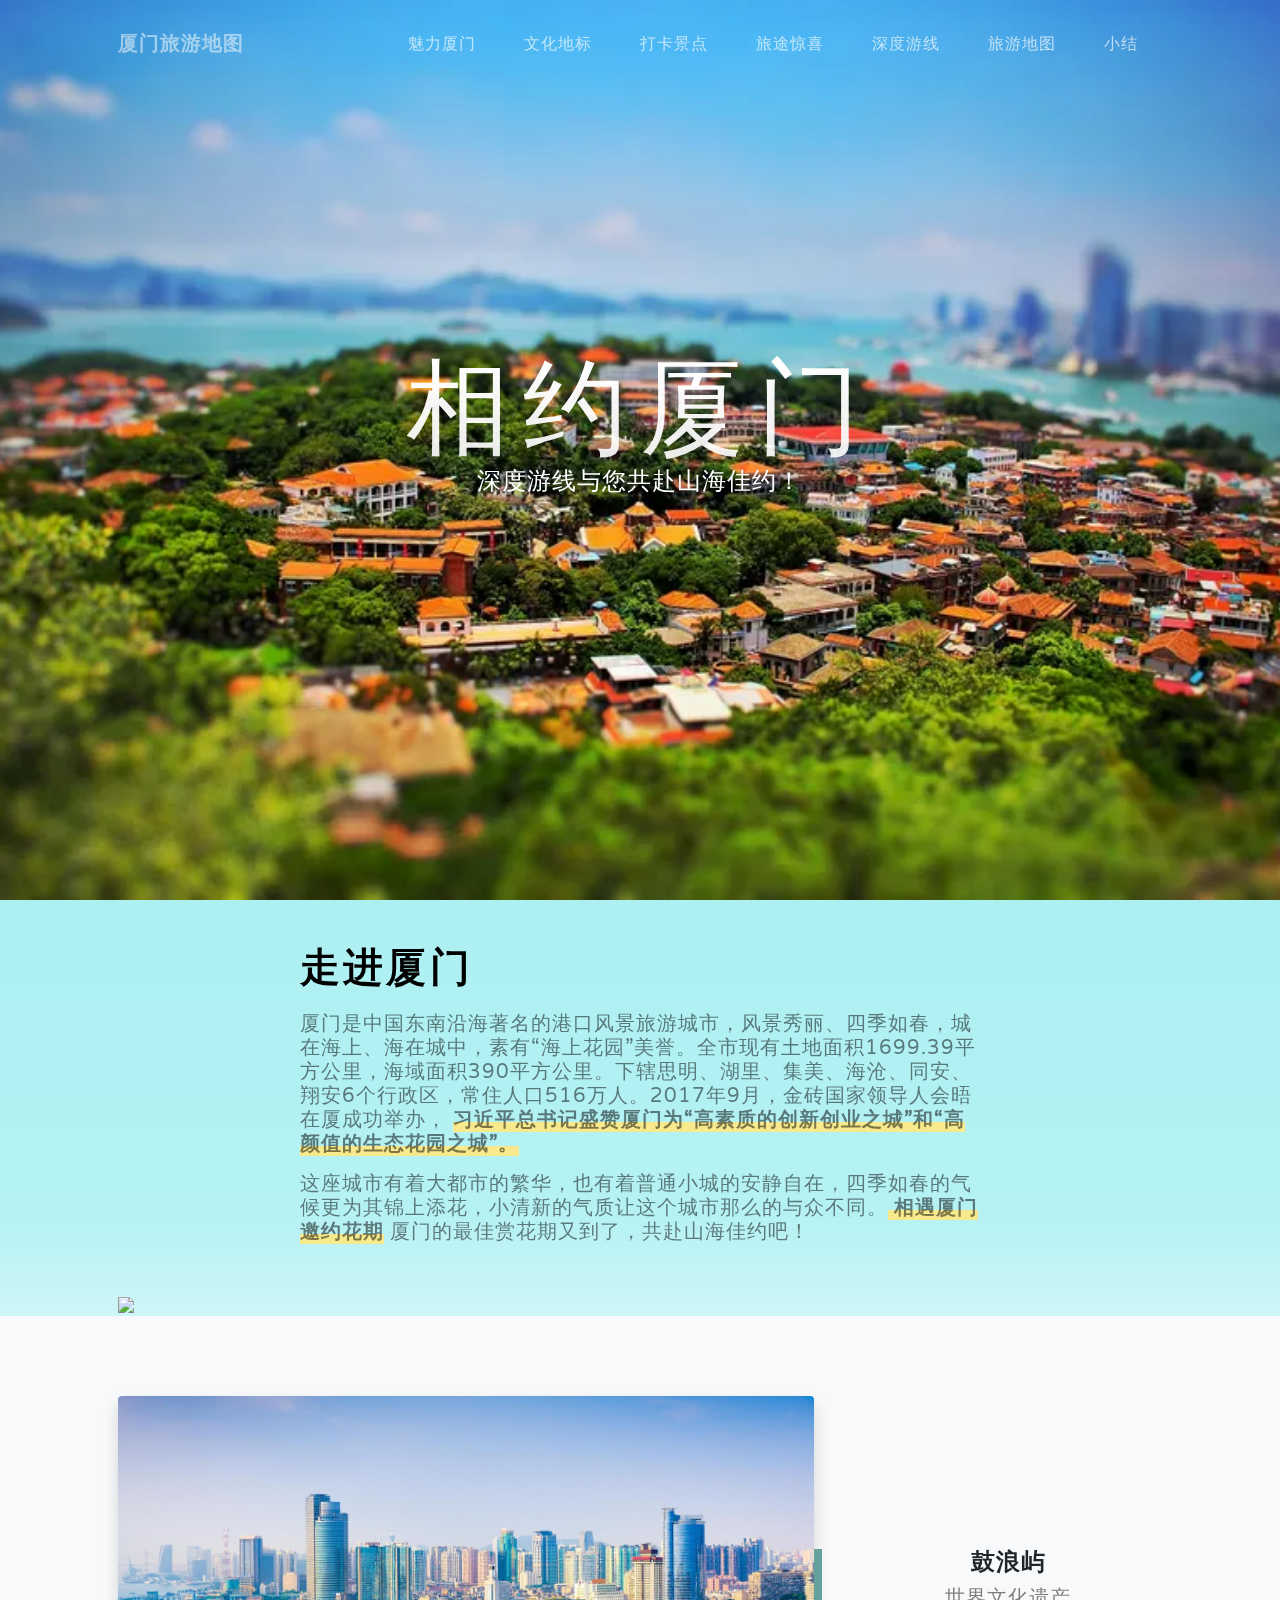
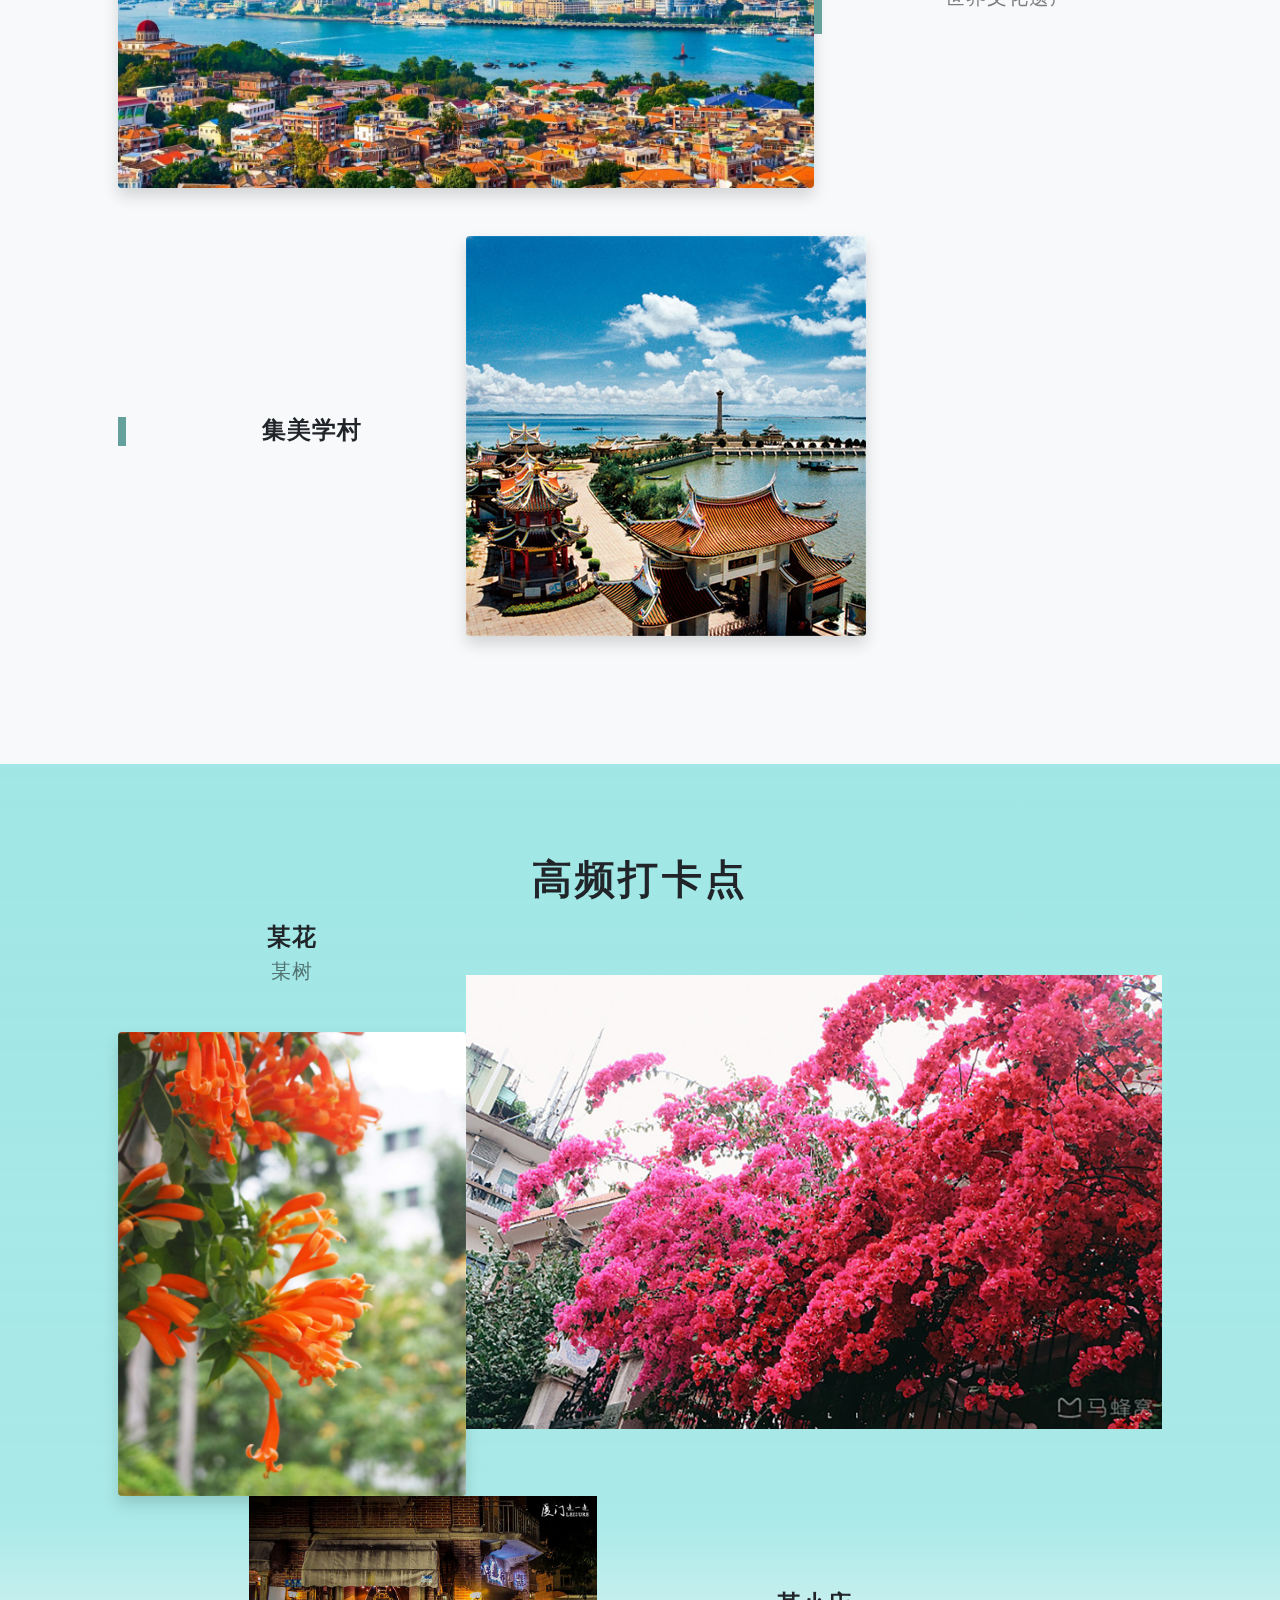
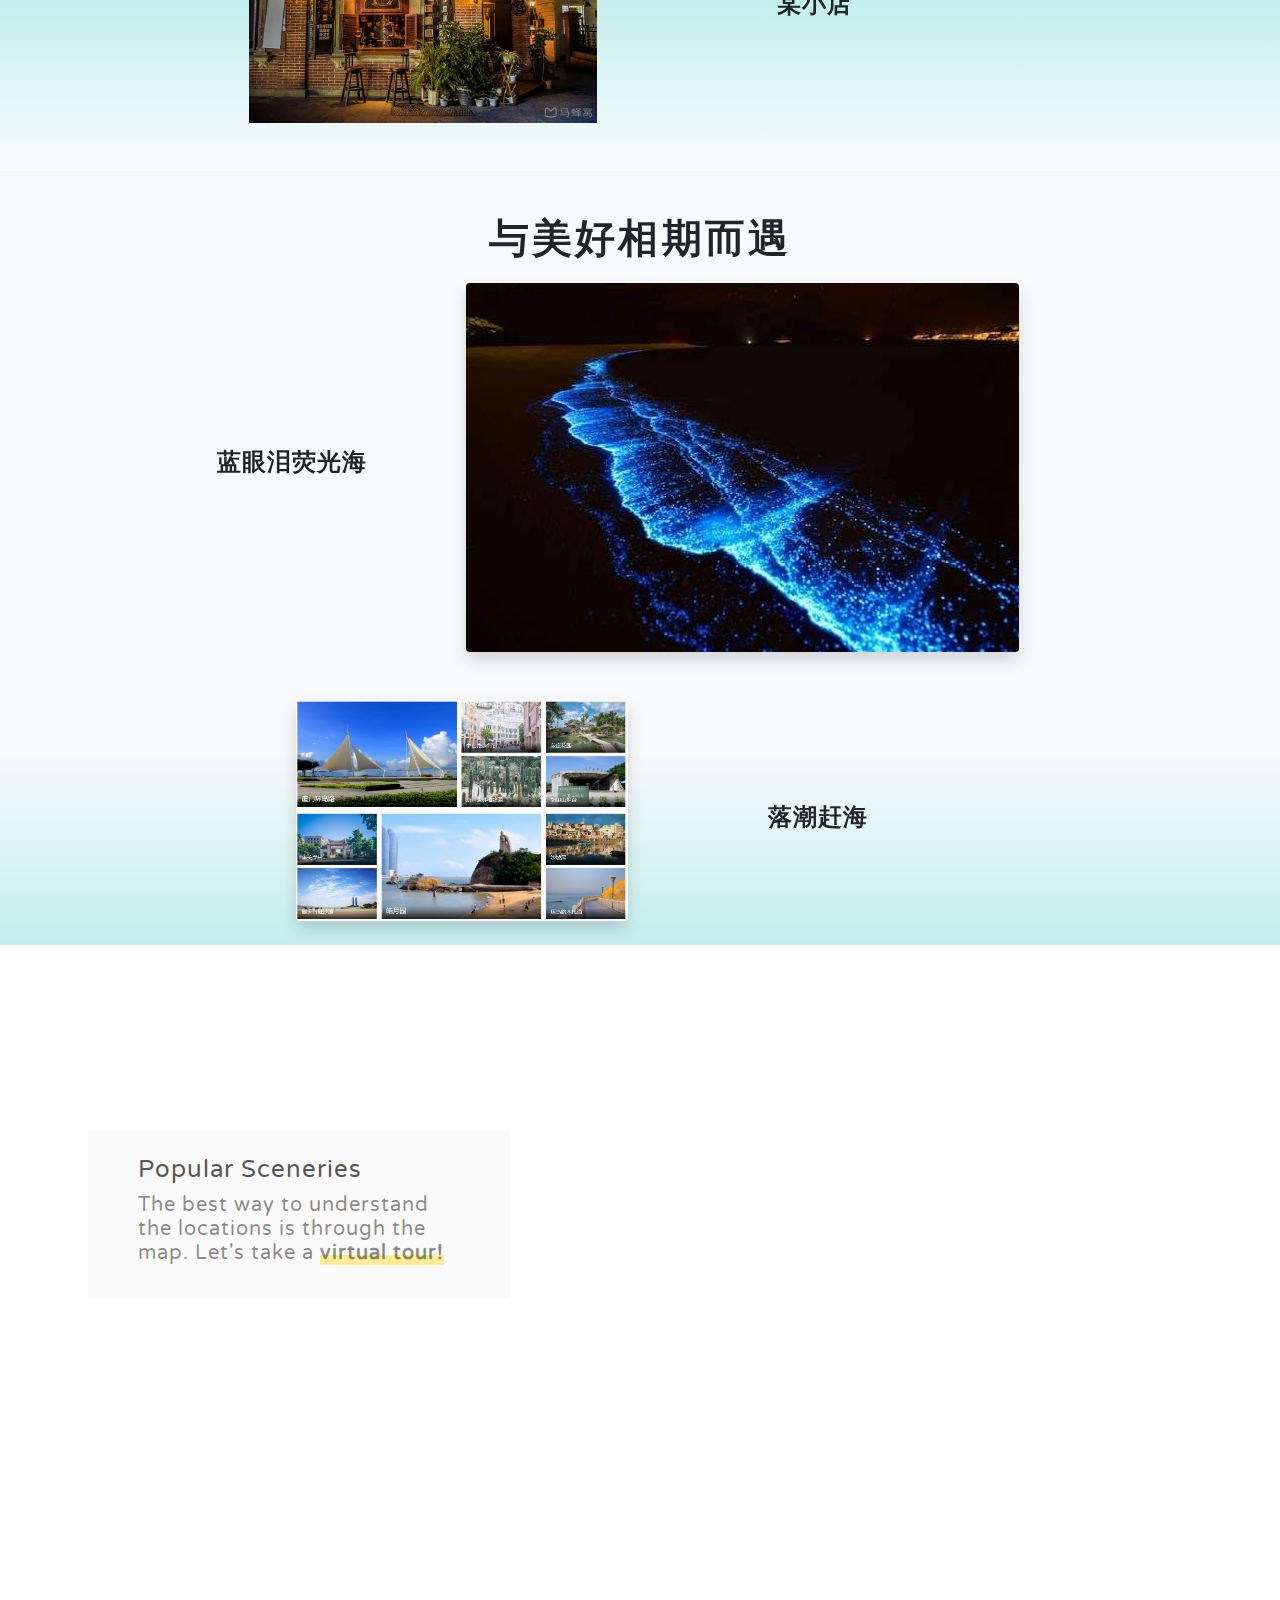
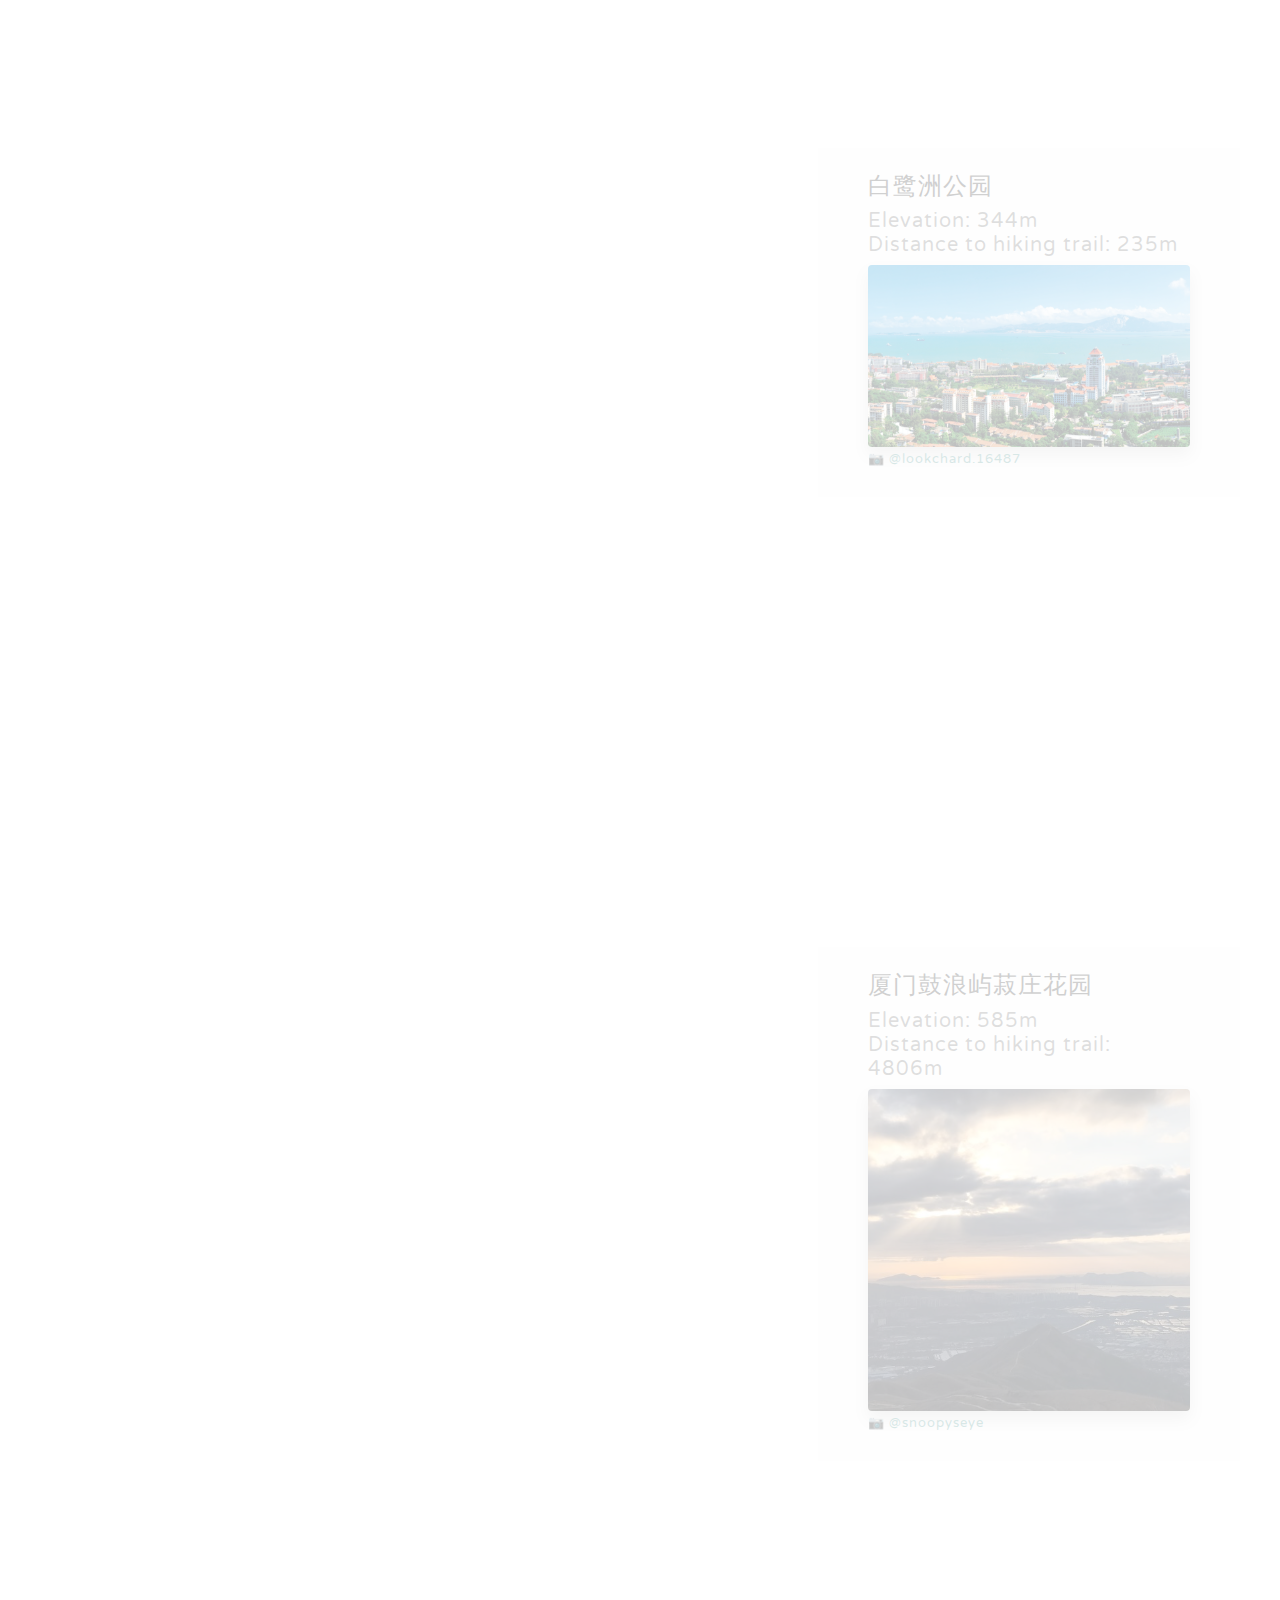
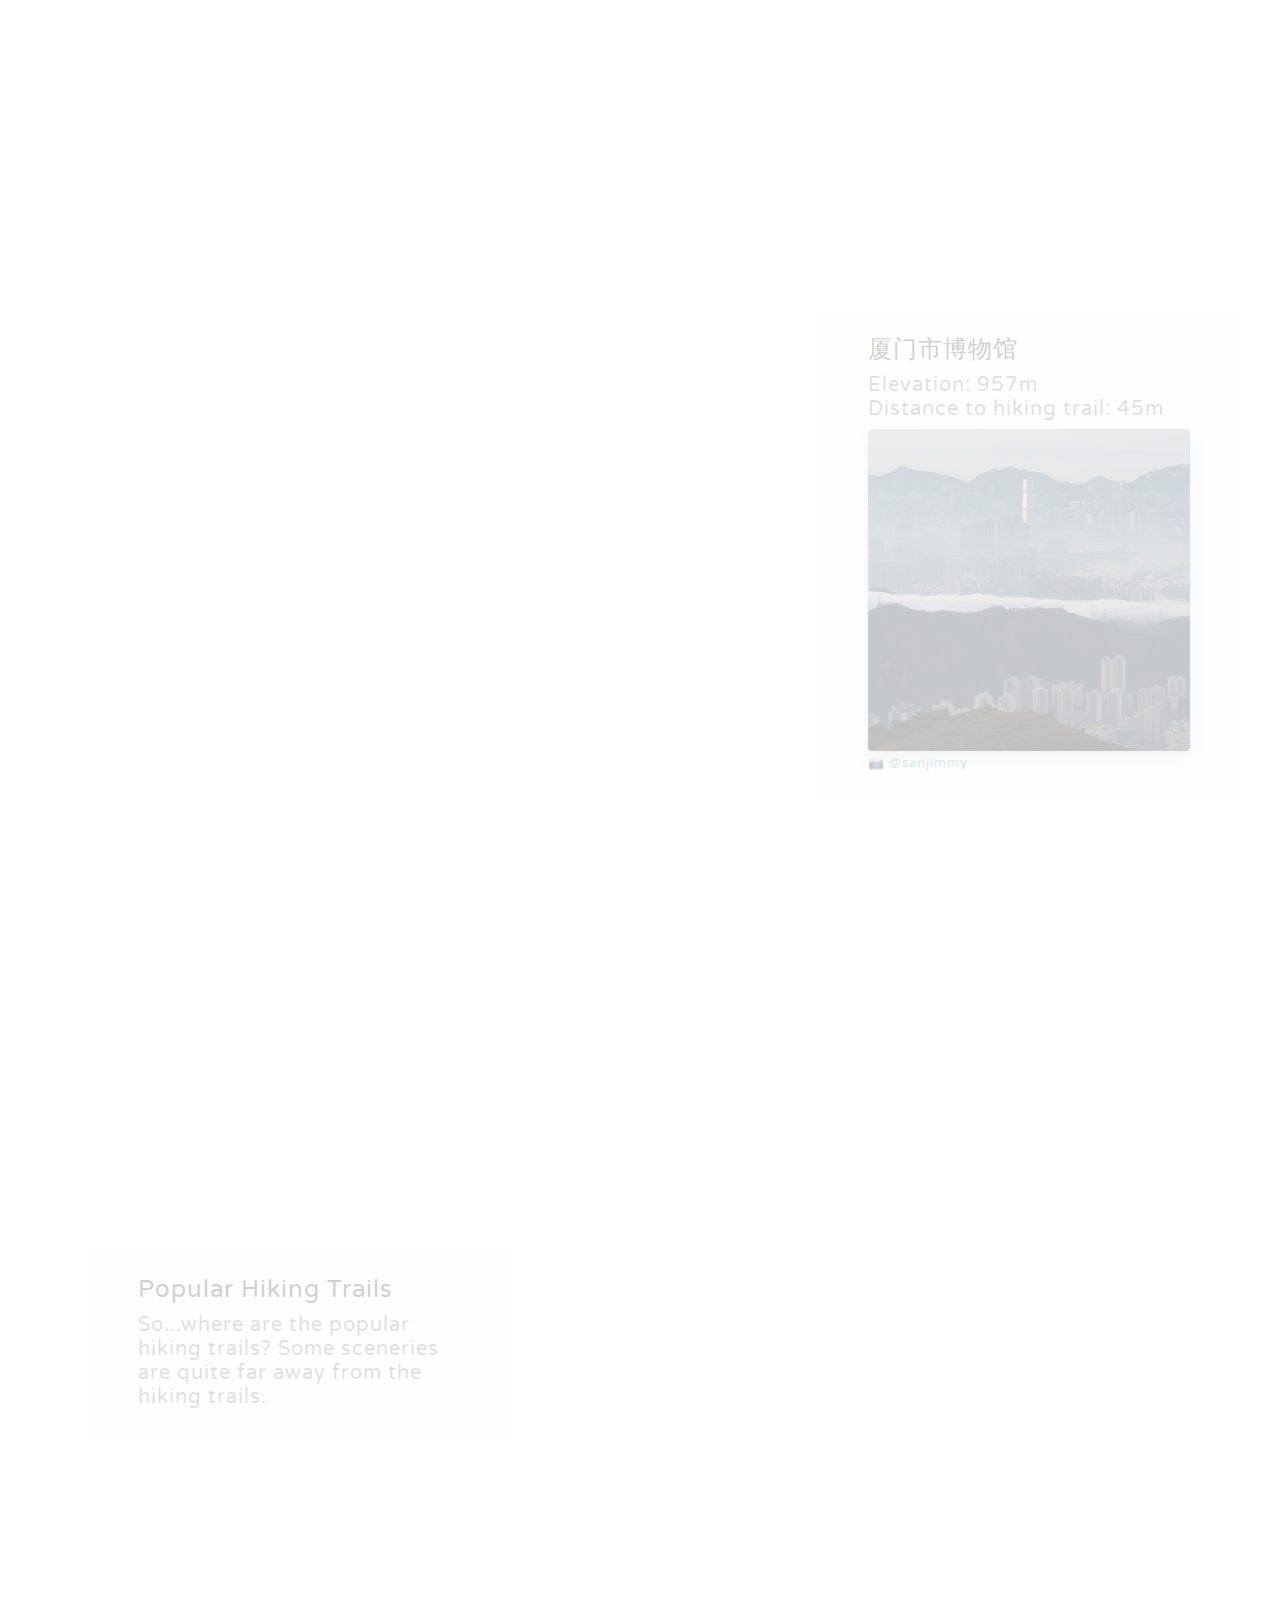
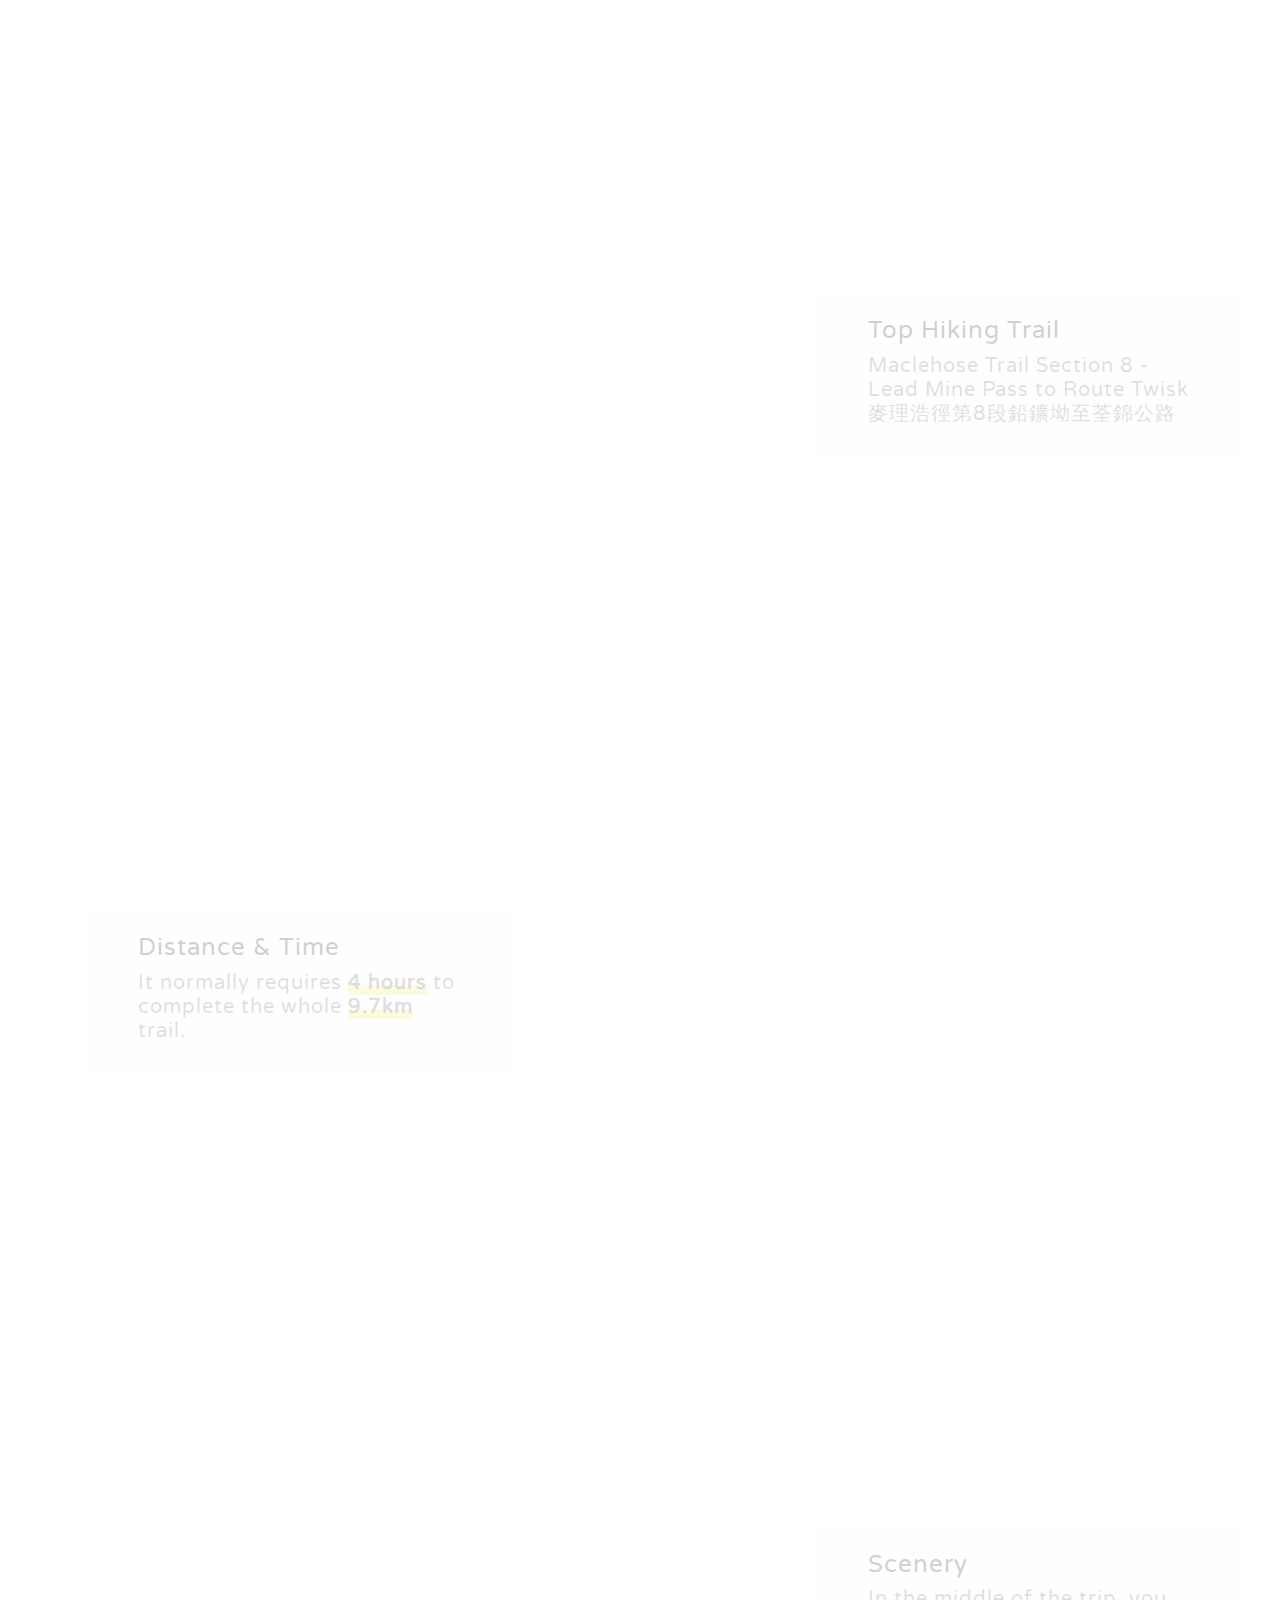
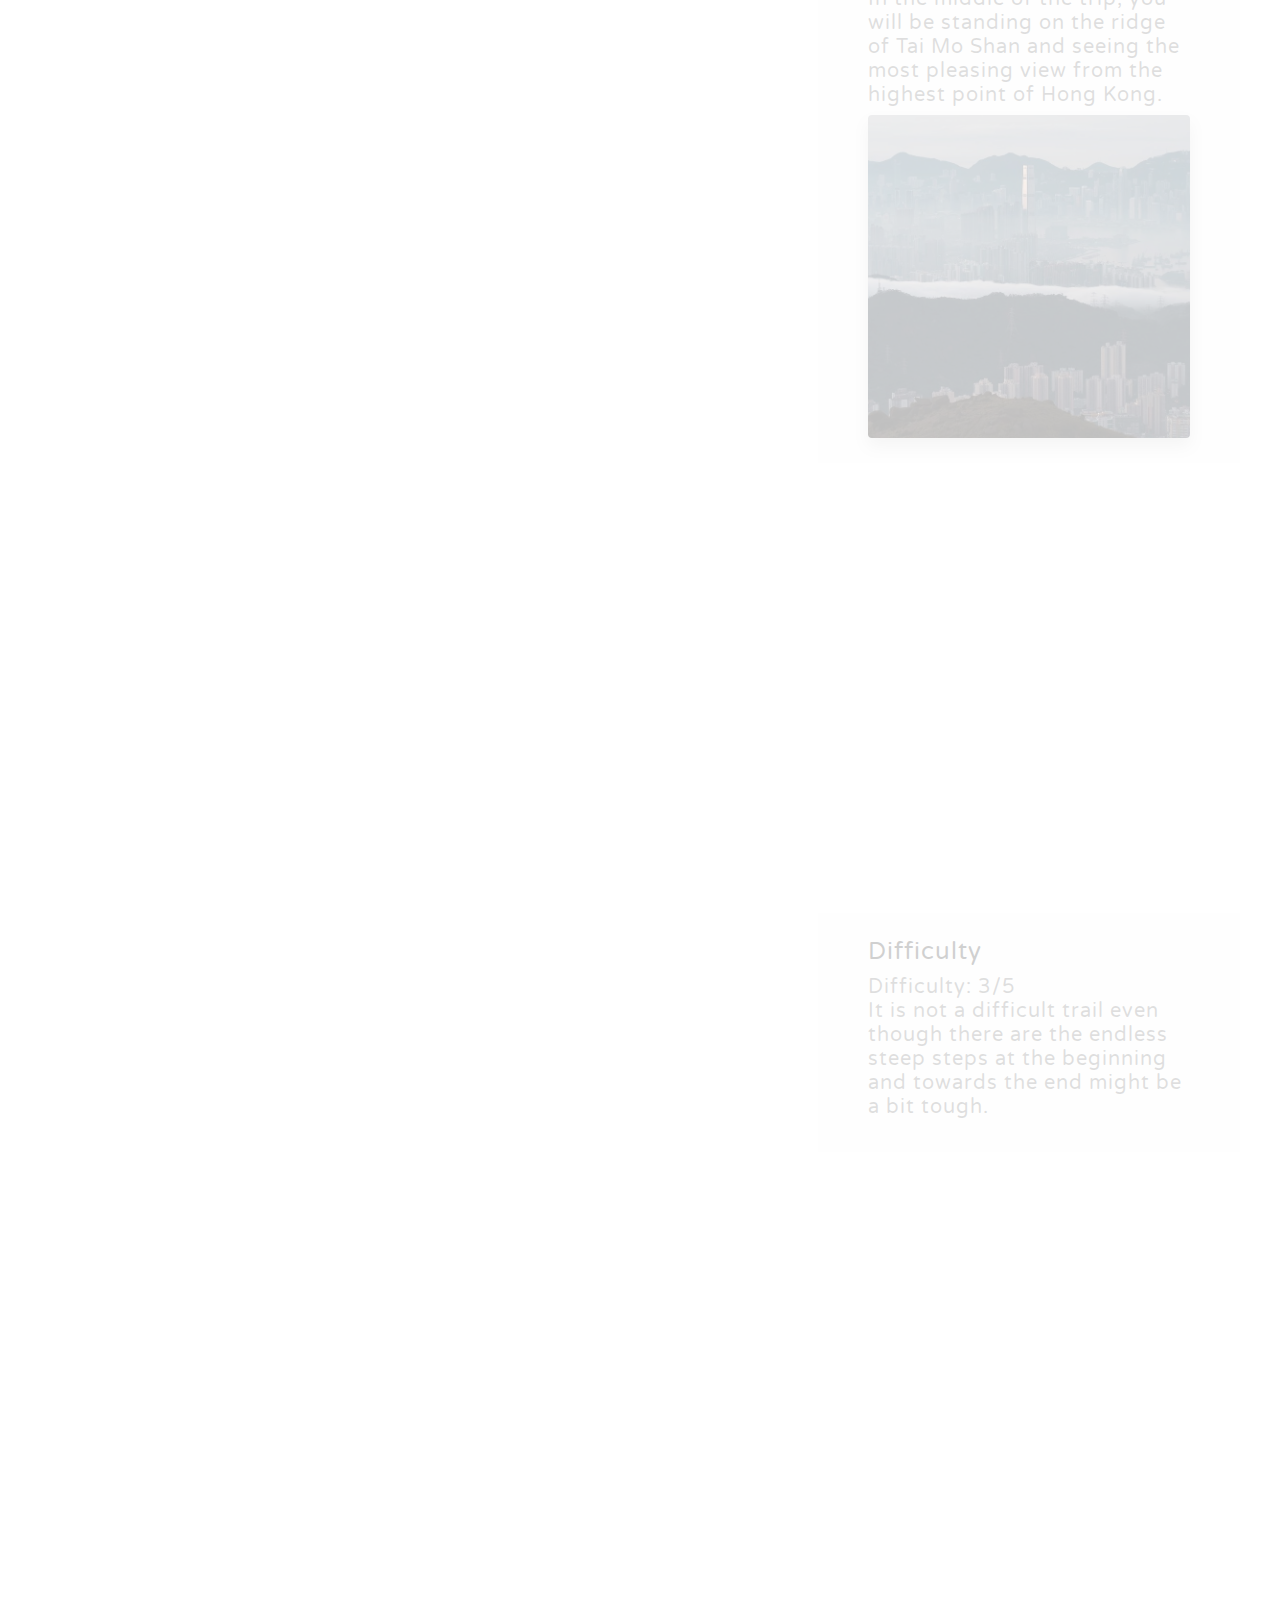
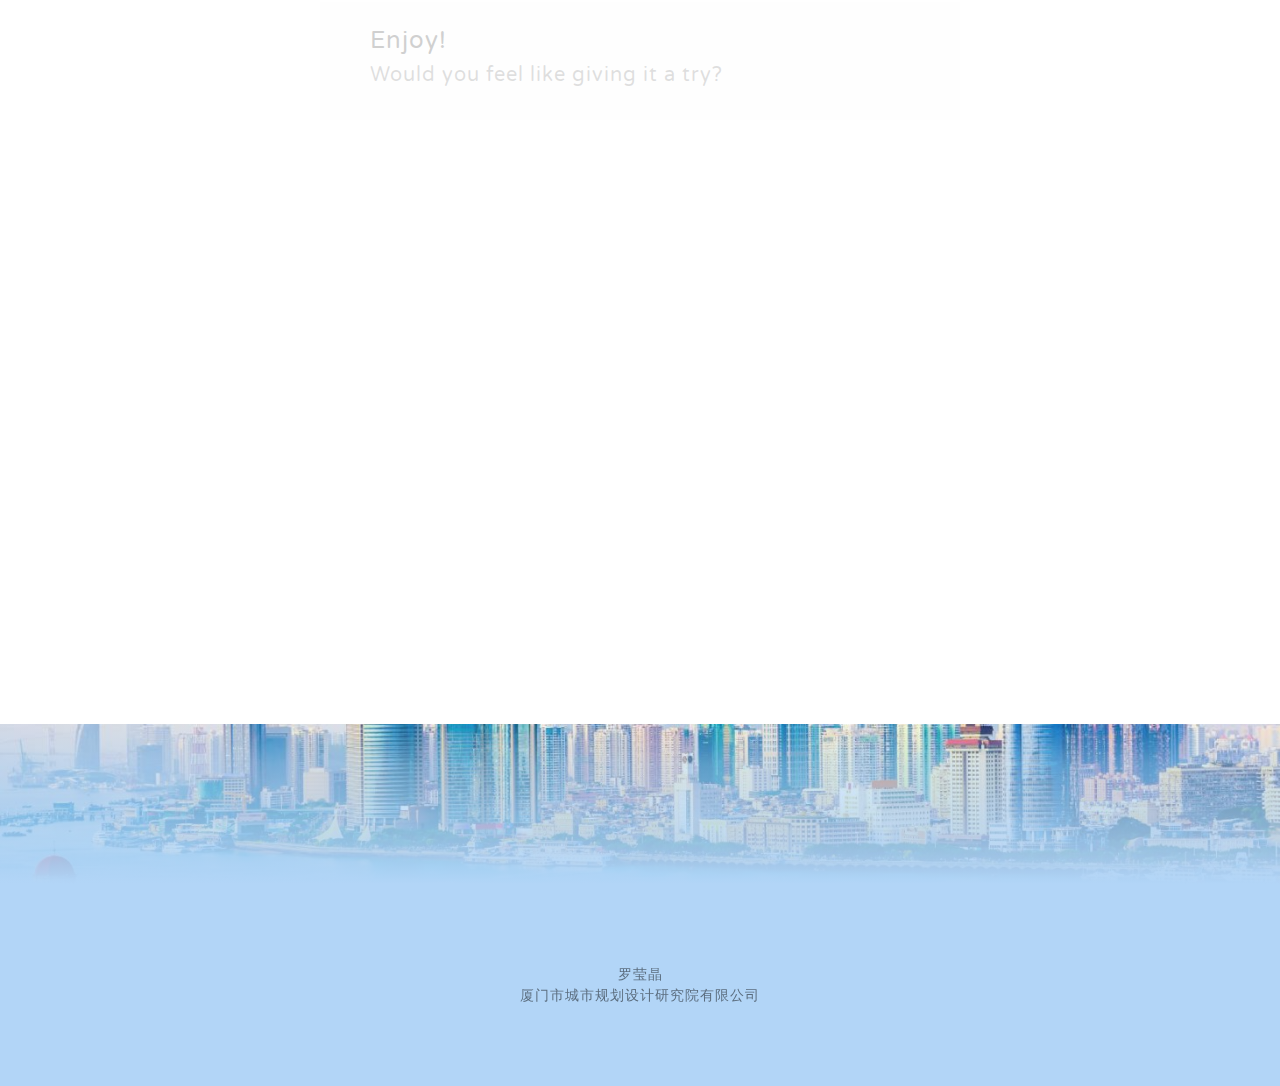
==== index.html @ b9aa2603 "tr1" ====
<!DOCTYPE html>
<html lang="en">
<head>
    <meta charset="utf-8" />
    <meta name="viewport" content="width=device-width, initial-scale=1, shrink-to-fit=no" />
    <title>TrailAdvisor - Map App to Explore Your Best-suited Hiknig Trail with Spatial Analysis</title>
    <!-- Font Awesome icons (free version)-->
    <script src="https://use.fontawesome.com/releases/v6.1.0/js/all.js" crossorigin="anonymous"></script>

    <!-- Google fonts-->
    <link href="https://fonts.googleapis.com/css?family=Varela+Round" rel="stylesheet" />
    <link href="https://fonts.googleapis.com/css?family=Nunito:200,200i,300,300i,400,400i,600,600i,700,700i,800,800i,900,900i" rel="stylesheet" />

    <!-- Core theme CSS (includes Bootstrap)-->
    <link href="css/styles.css" rel="stylesheet" />

    <!-- Mapbox -->
    <link href="https://api.mapbox.com/mapbox-gl-js/v2.7.0/mapbox-gl.css" rel="stylesheet">
    <script src="https://api.mapbox.com/mapbox-gl-js/v2.7.0/mapbox-gl.js"></script>

    <!-- Storytelling -->
    <script src="https://unpkg.com/intersection-observer@0.5.1/intersection-observer.js"></script>
    <script src="https://unpkg.com/scrollama"></script>
    <script src="https://ajax.googleapis.com/ajax/libs/jquery/3.1.1/jquery.min.js"></script>
    <script src='https://npmcdn.com/@turf/turf/turf.min.js'></script>

    <!-- Custom -->
    <link href="css/loc2.css" rel="stylesheet">
</head>
<body id="page-top">
    <!-- Navigation-->
    <nav class="navbar navbar-expand-lg navbar-light fixed-top" id="mainNav">
        <div class="container px-41 px-lg-5">
            <a class="navbar-brand" href="#page-top">厦门旅游地图</a>
            <button class="navbar-toggler navbar-toggler-right" type="button" data-bs-toggle="collapse" data-bs-target="#navbarResponsive" aria-controls="navbarResponsive" aria-expanded="false" aria-label="Toggle navigation">
                Menu
                <i class="fas fa-bars"></i>
            </button>
            <div class="collapse navbar-collapse" id="navbarResponsive">
                <ul class="navbar-nav ms-auto">
                    <li class="nav-item"><a class="nav-link" href="#problem">魅力厦门</a></li>
                    <li class="nav-item"><a class="nav-link" href="#data">文化地标</a></li>
                    <li class="nav-item"><a class="nav-link" href="#why">打卡景点</a></li>
                    <li class="nav-item"><a class="nav-link" href="#where">旅途惊喜</a></li>
                    <li class="nav-item"><a class="nav-link" href="#more">深度游线</a></li>
                    <li class="nav-item"><a class="nav-link" href="#app">旅游地图</a></li>
                    <li class="nav-item"><a href="#end" class="nav-link">小结</a></li>
                </ul>
            </div>
        </div>
    </nav>

    <!-- Masthead-->
    <header class="masthead">
        <div class="container px-4 px-lg-5 d-flex h-100 align-items-center justify-content-center">
            <div class="d-flex justify-content-center">
                <div class="text-center">
                    <h1 class="mx-auto my-0 text-uppercase">相约厦门</h1>
                    <h2 class="text-white mx-auto mt-2 mb-5">深度游线与您共赴山海佳约！</h2>
                </div>
            </div>
        </div>
    </header>

    <!-- Problem -->
    <section class="problem-section" id="problem">
        <div class="container px-4 px-lg-5">
            <div class="row gx-4 gx-lg-5 justify-content-center">
                <div class="col-lg-8">
                    <h1 class="text-black mx-auto mb-4"><b>走进厦门</b></h1>
                    <!-- <h5 class="text-black-50 mx-auto mb-3">What is the most popular outdoor activity in Hong Kong now? I guess hiking would be one of the answers in your mind. [maybe just say without putting it in the page]</h5> -->
                    <h5 class="text-black-50 mx-auto mb-3"> 厦门是中国东南沿海著名的港口风景旅游城市，风景秀丽、四季如春，城在海上、海在城中，素有“海上花园”美誉。全市现有土地面积1699.39平方公里，海域面积390平方公里。下辖思明、湖里、集美、海沧、同安、翔安6个行政区，常住人口516万人。2017年9月，金砖国家领导人会晤在厦成功举办， <span class="highlight">习近平总书记盛赞厦门为“高素质的创新创业之城”和“高颜值的生态花园之城”。</span>  </h5>
                    <h5 class="text-black-50 mx-auto mb-5">这座城市有着大都市的繁华，也有着普通小城的安静自在，四季如春的气候更为其锦上添花，小清新的气质让这个城市那么的与众不同。<span class="highlight"> </span>  <span class="highlight">相遇厦门  邀约花期</span> 厦门的最佳赏花期又到了，共赴山海佳约吧！</h5>
                </div>
            </div>
            <img class="img-fluid" src="assets/img/laptop.png" />
        </div>
    </section>

    <!-- Data -->
    <section class="data-section bg-light" id="data">
        <div class="container px-4 px-lg-5">
            <div class="row gx-0 mb-5 mb-lg-5 align-items-center">
                <div class="col-xl-8 col-lg-7">
                    <img class="img-fluid mb-3 mb-lg-0 shadow rounded" src="assets/img/hashtag.png" />
                </div>
                <div class="col-xl-4 col-lg-5">
                    <div class="featured-text text-center text-lg-left">
                        <h4><b>鼓浪屿</b></h4>
                        <h5 class="text-black-50 mb-0">世界文化遗产 <span class="highlight"> </span><br> </h5>
                        <h5 class="text-black-50 mb-0"> <br> </h5>
                    </div>
                </div>
            </div>
            <div class="row gx-0 mb-5 mb-lg-5 align-items-center">
                <div class="col-xl-8 col-lg-7">
                    <img class="img-fluid mb-3 mb-lg-0 shadow rounded" src="assets/img/opendata.png" />
                </div>
                <div class="col-xl-4 col-lg-5 order-lg-first">
                    <div class="featured-text text-center text-lg-left">
                        <h4><b>集美学村</b></h4>
                        <h5 class="text-black-50 mb-0">  <span class="highlight"> </span></h5>
                        <!-- <h5 class="text-black-50 mb-0">[Image to be updated]</h5> -->
                    </div>
                </div>
            </div>
        </div>
    </section>

    <!-- Why -->
    <section class="why-section" id="why">
        <div class="container mt-5 px-4 px-lg-5">
            <div class="row gx-4 gx-lg-5 justify-content-center">
                <div class="col-lg-8">
                    <h1 class="text-dark-50 text-center mx-auto mb-4"><b>高频打卡点</b></h1>
                </div>
            </div>
            <div class="row gx-0 align-items-center">
                <div class="col-xl-4 col-lg-5">
                    <div class="featured-text text-center text-lg-left">
                        <h4><b>某花</b></h4>
                        <h5 class="text-black-50 mb-0">某树</h5>
                        <h5 class="mb-5 text-black-50"> </h5>
                        <img class="img-fluid rounded shadow" src="assets/img/001.jpg"  width="660"/>
                    </div>
                </div>

                <div class="col-xl-8 col-lg-7">
                    <a href="#why2"><img class="img-fluid mb-3 mb-lg-3" src="assets/img/002.jpeg"  width="860"/></a>
                </div>
            </div>

            <!-- Project One Row-->
            <div id="why2" class="row gx-0 justify-content-center">
                <div class="col-lg-4 mb-5 mb-lg-5">
                    <img class="img-fluid" src="assets/img/003.jpeg" width="960" />
                </div>
                <div class="col-lg-5 mb-5 mb-lg-5">
                    <div class="text-center h-100 project">
                        <div class="d-flex h-100">
                            <div class="project-text w-100 my-auto text-center text-lg-left">
                                <h4 class="text-dark"><b>某小店</b></h4>
                                <h5 class="mb-0 text-black-50"><span class='highlight'> </span> </h5>
                                <h5 class="mb-0 text-black-50"><span class="highlight"> </span> </h5>
                                
                                                                
                            </div>
                        </div>
                    </div>
                </div>
            </div>
        </div>
    </section>

    <section class="where-section bg-light" id="where">
        <div class="container px-4 px-lg-5">
            <div class="row gx-4 gx-lg-5 justify-content-center">
                <div class="col-lg-8">
                    <h1 class="text-dark-50 text-center mx-auto mb-4"><b>与美好相期而遇</b></h1>
                </div>
            </div>

            <div class="row gx-0 mb-4 mb-lg-5 align-items-center">
                <div class="col-xl-4 col-lg-5">
                    <div class="featured-text text-center text-lg-left">
                        <h4 class="text-dark"><b>蓝眼泪荧光海</b></h4>
                        <!-- <h5 class="text-black-50 mb-0">1. Spatial filtering</h5> -->
                        <!-- <h5 class="text-black-50 mb-0">2. Spatial clustering</h5> -->
                        <h5 class="text-black-50 mb-2"> </h5>
                    </div>
                </div>
                <div class="col-xl-8 col-lg-7">
                    <img class="img-fluid mb-lg-0 rounded shadow" src="assets/img/cleansing.png" />
                </div>
            </div>

            <div class="row mb-4 mb-lg-5 align-items-center justify-content-center">
                <div class="col-xl-4 col-lg-4">
                    <div class="featured-text text-center">
                        <h4 class="text-dark"><b>落潮赶海</b></h4>
                        <h5 class="text-black-50 mb-2"> </h5>
                    </div>
                </div>
                <div class="col-xl-4 col-lg-4 order-lg-first">
                    <img class="img-fluid rounded shadow mb-5 mb-lg-4" src="assets/img/data_1.png" />
                </div>
            </div>
           
           
        </div>
    </section>

    <section class="where2-section" id="more">
        <div class="container-fluid px-4 px-lg-5">
            <div class="row gx-4 gx-lg-5 justify-content-center">
                <div id="where2" class="row gx-0 mb-5 mb-lg-5 align-items-center">
                    <div class="col-xl-12 col-lg-12 mt-lg-5 mb-3">
                        <div id="map"></div>
                        <div id="story"></div>
                    </div>
                </div>
            </div>
        </div>
    </section>

    <!-- TrailAdvisor -->
    <!-- <section class="data-section bg-light" id="app">
        <div class="container px-4 px-lg-5">
            <div class="row gx-4 gx-lg-5 justify-content-center">
                <div class="col-lg-8 text-center mb-5">
                    <h1 class="text-dark-50 text-center mx-auto mb-4"><b>TrailAdvisor</b></h1>
                    <h5 class="text-black-50 mb-5">Interested in finding your best-suited trail? Check out the TrailAdvisor for route finding and incident report.</h5>
                    <a class="btn btn-primary" href="https://experience.arcgis.com/experience/b8ef6330d69c41f0a6c2d4864f6efcfa/page/Home/">Let's go!</a>
                </div>
            </div>
            <div class="row gx-4 gx-lg-5 justify-content-center">
                <iframe src="https://experience.arcgis.com/experience/b8ef6330d69c41f0a6c2d4864f6efcfa/page/Home/" frameborder="0" height=750px></iframe>
            </div>
        </div>
    </section> -->

    <!-- Contact-->
    <section id="end" class="contact-section bg-black">
        <div class="container h-100 px-4 px-lg-5">
            <!-- <div class="row gx-4 gx-lg-5 h-100 align-items-center">
                <div class="col-lg-4 text-center bg-white bg-opacity-75 p-4">
                    <h4 class="text-dark"><span class="highlight">Data Acquisition</span></h4>
                    <h5 class="text-black-50">Prepare more Instagram accounts!</h5>
                    <h5 class="text-black-50">Tools: Python</h5>
                </div>
                <div class="col-lg-4 text-center bg-white bg-opacity-75 p-4">
                    <h4 class="text-dark"><span class="highlight">Data Analytics</span></h4>
                    <h5 class="text-black-50">Data cleansing is always required!</h5>
                    <h5 class="text-black-50">Tools: Python, neo4j</h5>
                </div>
                <div class="col-lg-4 text-center bg-white bg-opacity-75 p-4">
                    <h4 class="text-dark"><span class="highlight">Data Visualization</span></h4>
                    <h5 class="text-black-50">Virtual tour on 3D Map</h5>
                    <h5 class="text-black-50">Tools: Mapbox, HTML, JS, CSS</h5>
                </div>
            </div> -->
        </div>
    </section>

    <!-- Footer-->
    <footer class="footer small text-center text-black-50">
        <div class="container px-4 px-lg-5">
            <!-- <p class="mb-0">Thanks for listening!</p> -->
            <p class="mb-0">罗莹晶</p>
            <p class="mb-0">厦门市城市规划设计研究院有限公司</p>
            <!-- <a href="https://youtu.be/16cZ7-lRaxU"><i class="fa-brands fa-youtube fa-xl" style="color: #0073e5"></i></a> <a href="https://github.com/gladysgit"><i class="fa-brands fa-github fa-xl" style="color: #0073e5"></i></a> -->
        </div>
    </footer>

    <!-- Bootstrap core JS-->
    <script src="https://cdn.jsdelivr.net/npm/bootstrap@5.1.3/dist/js/bootstrap.bundle.min.js"></script>

    <!-- Core theme JS-->
    <script src="./js/scripts.js"></script>
    <script src="./js/config.js"></script>
    <script src="./js/drive.js"></script>
    <script src="./js/loc2.js"></script>
</body>
</html>
---- css/loc2.css ----
body {
    margin: 0;
    padding: 0;
    font-family: "Varela Round", -apple-system, BlinkMacSystemFont, "Segoe UI", Roboto, "Helvetica Neue", Arial, sans-serif, "Apple Color Emoji", "Segoe UI Emoji", "Segoe UI Symbol", "Noto Color Emoji";
}

#map {
    bottom: 0;
    left: 0;
    height: 95vh;
    width:100vw;
    position: fixed;
    z-index: -5;
}

#header {
    margin: auto;
    width: 100%;
    position: relative;
    z-index: 5;
}

#header h1, #header h2, #header p {
    margin: 0;
    padding: 2vh 2vw;
    text-align: center;
}

#footer {
    width: 100%;
    min-height: 5vh;
    padding-top: 2vh;
    padding-bottom: 2vh;
    text-align: center;
    line-height: 25px;
    font-size: 13px;
    position: relative;
    z-index: 5;
}

#features {
    padding-top: 10vh;
    padding-bottom: 10vh;
}

.hidden {
    visibility: hidden;
}

.centered {
    width: 50vw;
    margin: 0 auto;
}

.lefty {
    width: 33vw;
    margin-left: 5vw;
}

.righty {
    width: 33vw;
    margin-left: 62vw;
}

.fully {
    width: 100%;
    margin: auto;
}

.light {
    color: #444;
    background-color: #fafafa;
}

.dark {
    color: #fafafa;
    background-color: #444;
}

.step {
    padding-bottom: 50vh;
    opacity: 0.25;
}

.step.active {
    opacity: 0.9;
}

.step div {
    padding:  25px 50px;
    line-height: 25px;
    font-size: 13px;
}

.step img {
    width: 100%;
}

@media (max-width: 750px) {
    .centered, .lefty, .righty, .fully {
        width: 90vw;
        margin: 0 auto;
    }
}

/* Fix issue on mobile browser where scroll breaks  */
.mapboxgl-canvas-container.mapboxgl-touch-zoom-rotate.mapboxgl-touch-drag-pan,
.mapboxgl-canvas-container.mapboxgl-touch-zoom-rotate.mapboxgl-touch-drag-pan .mapboxgl-canvas {
    touch-action: unset;
}
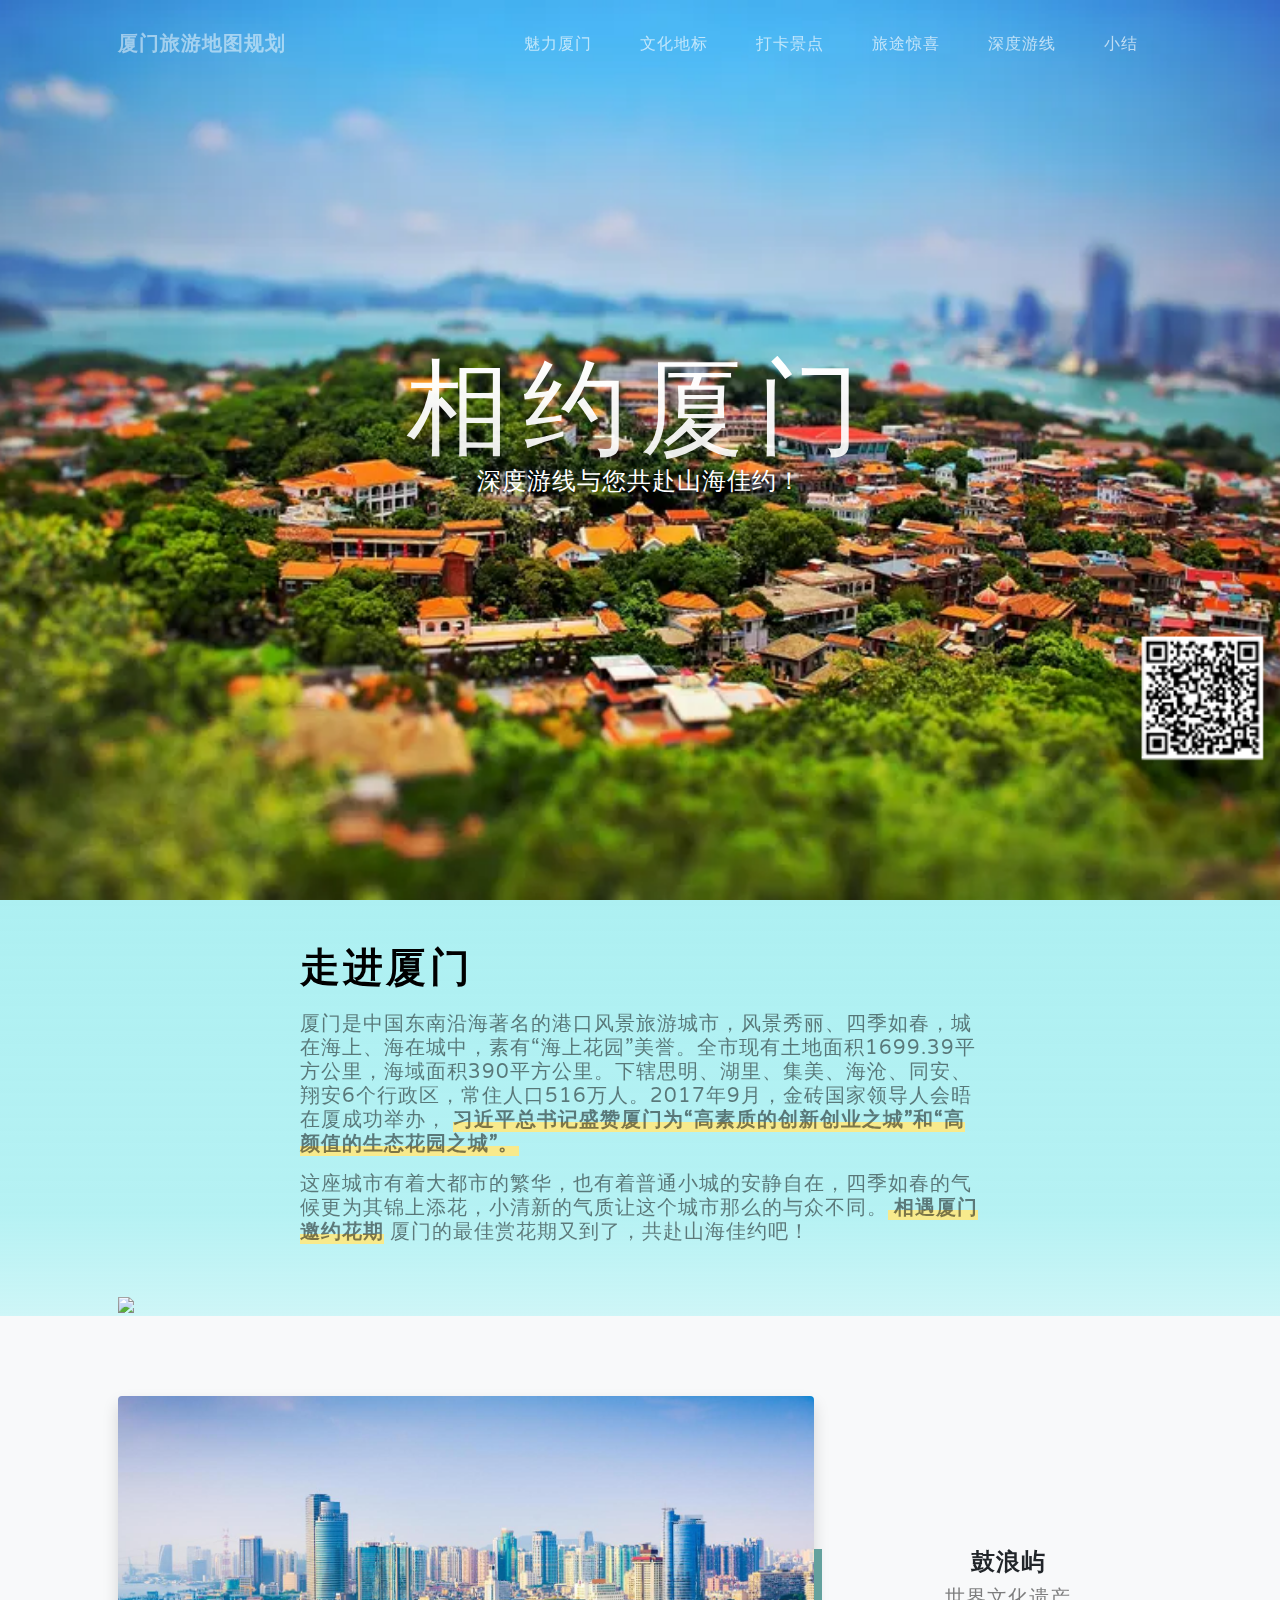
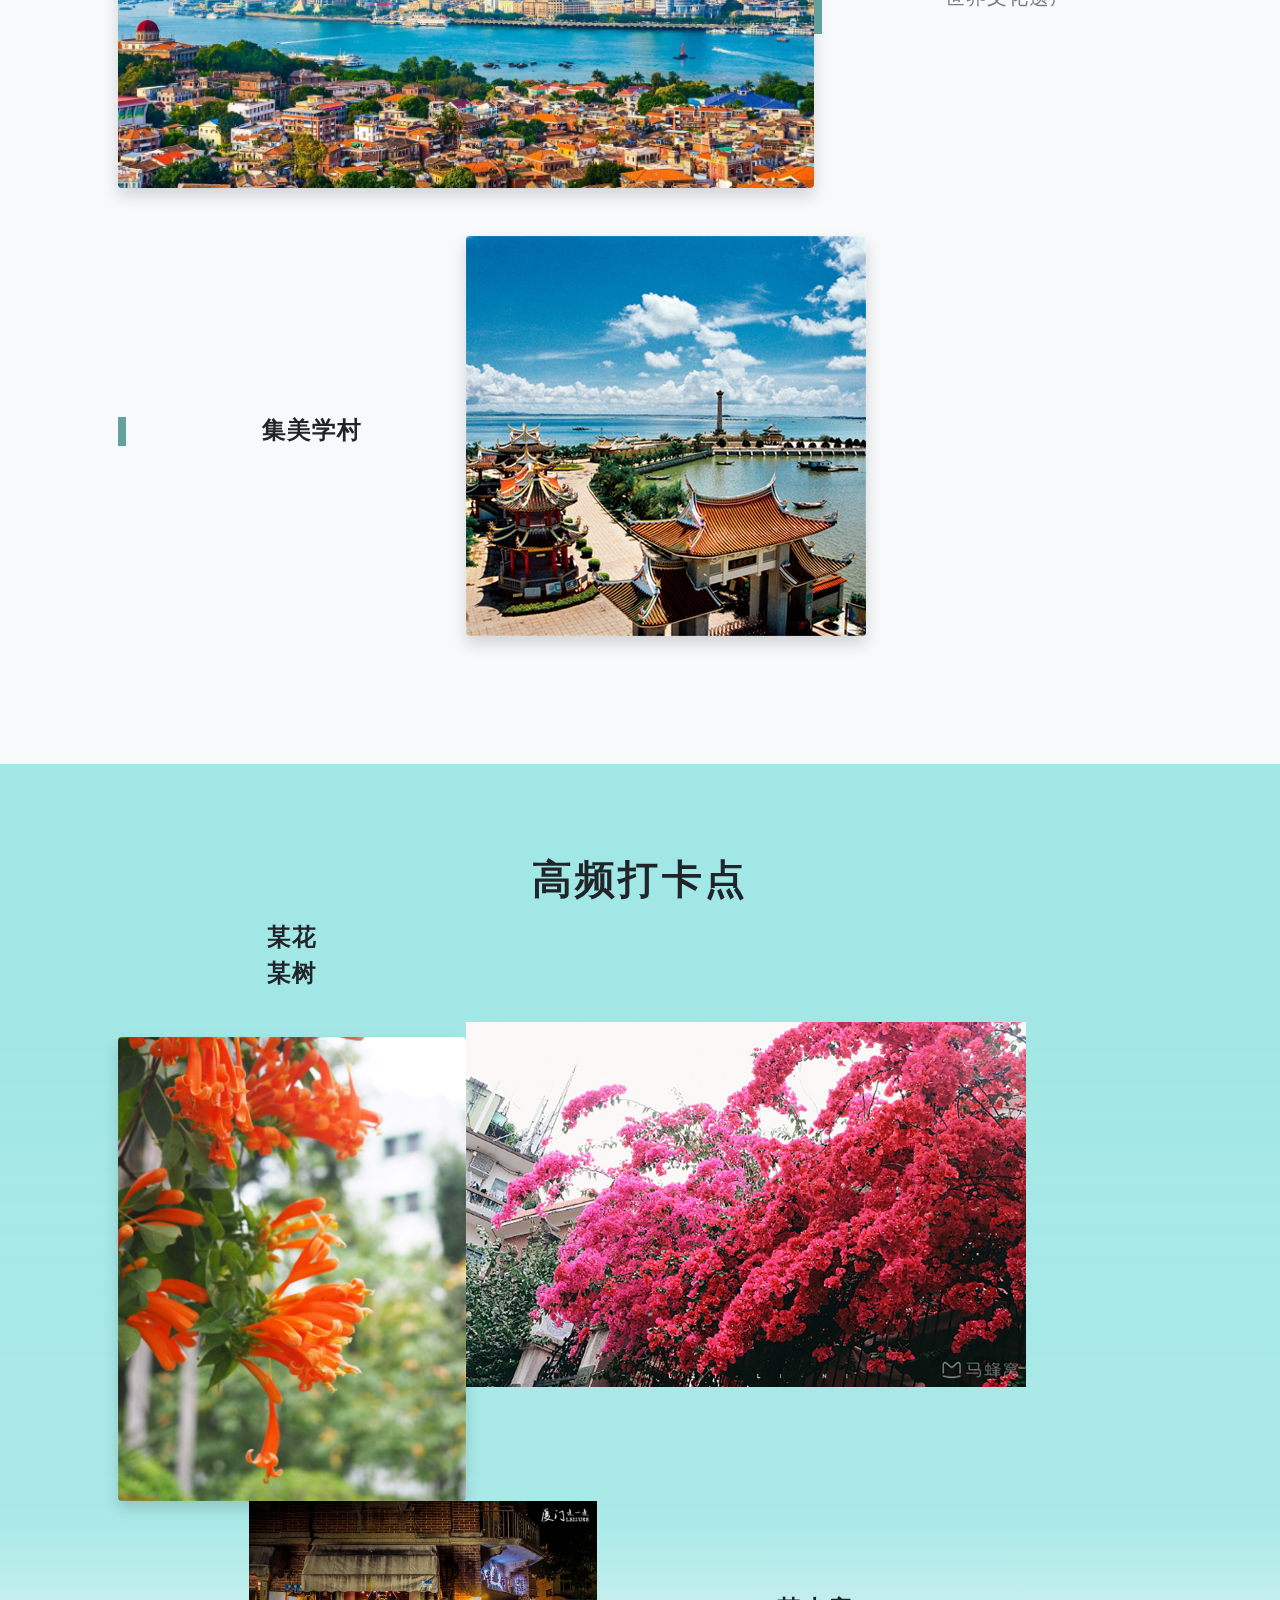
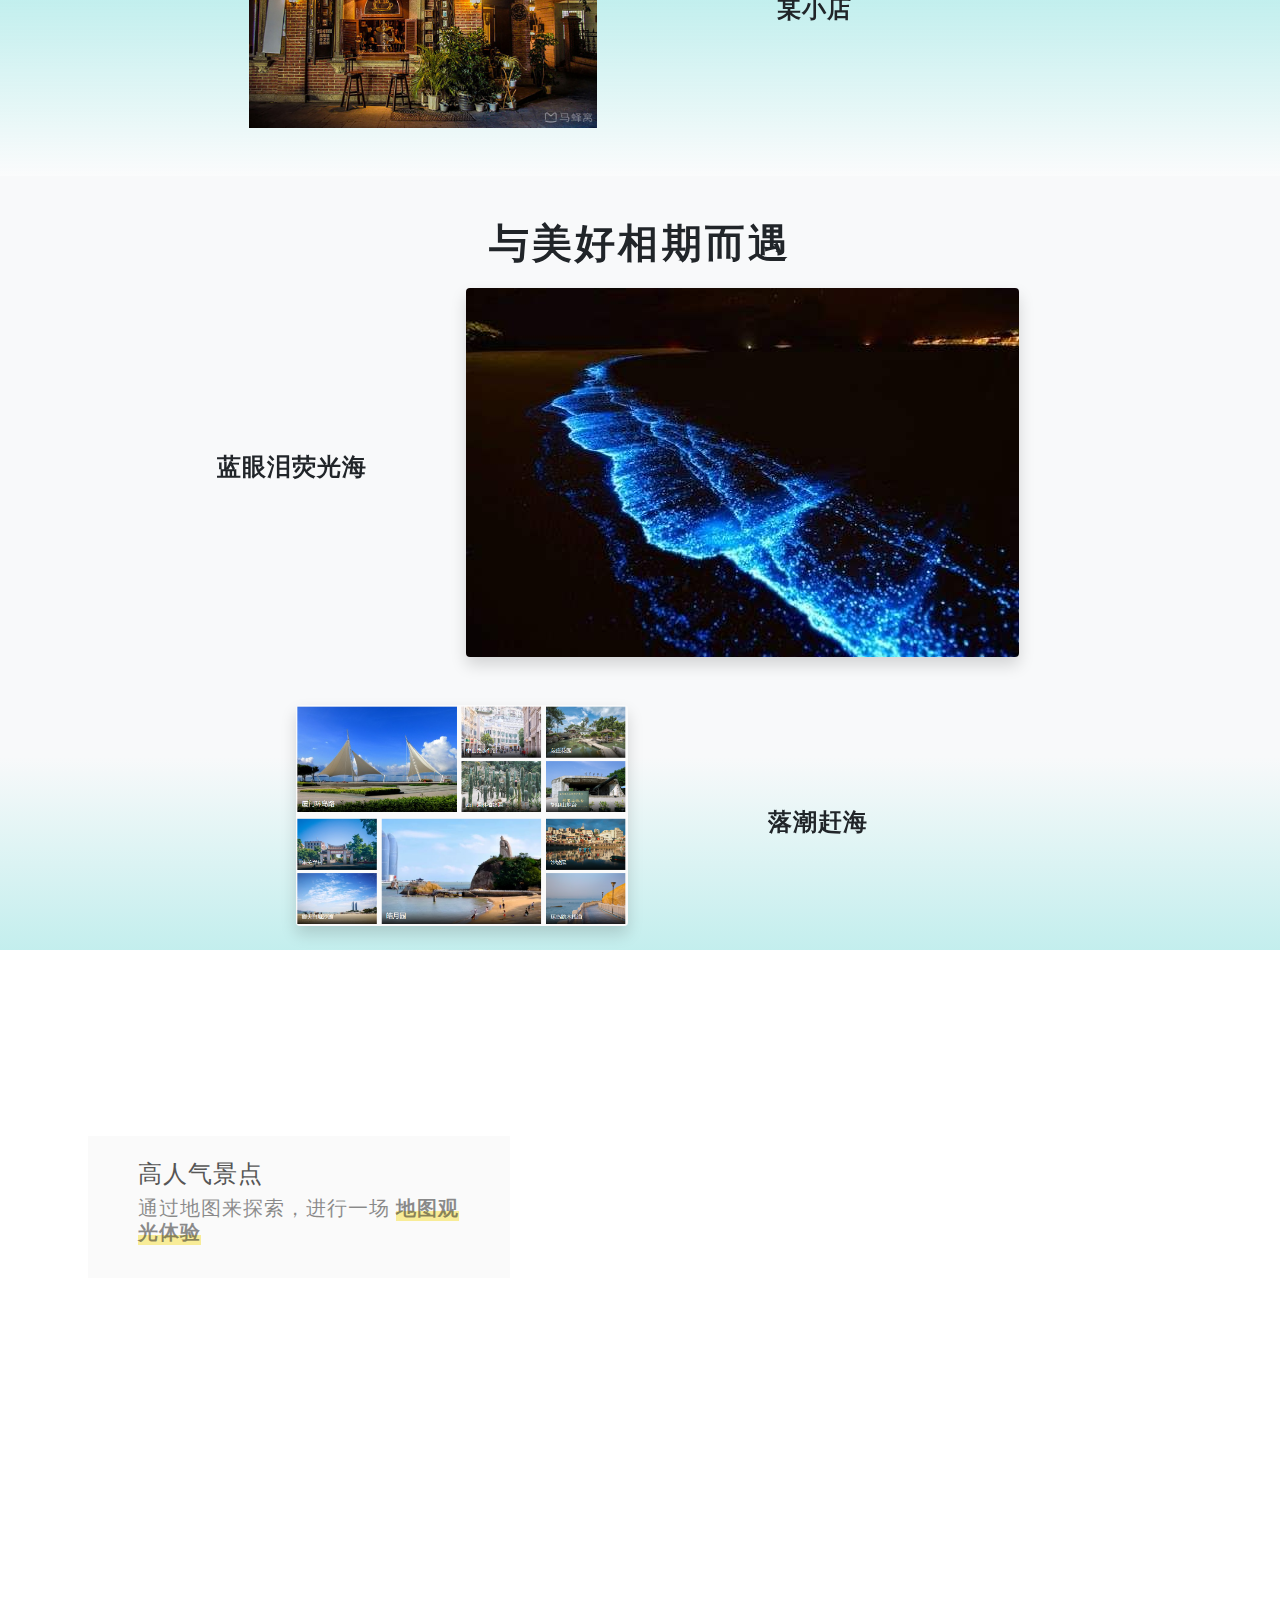
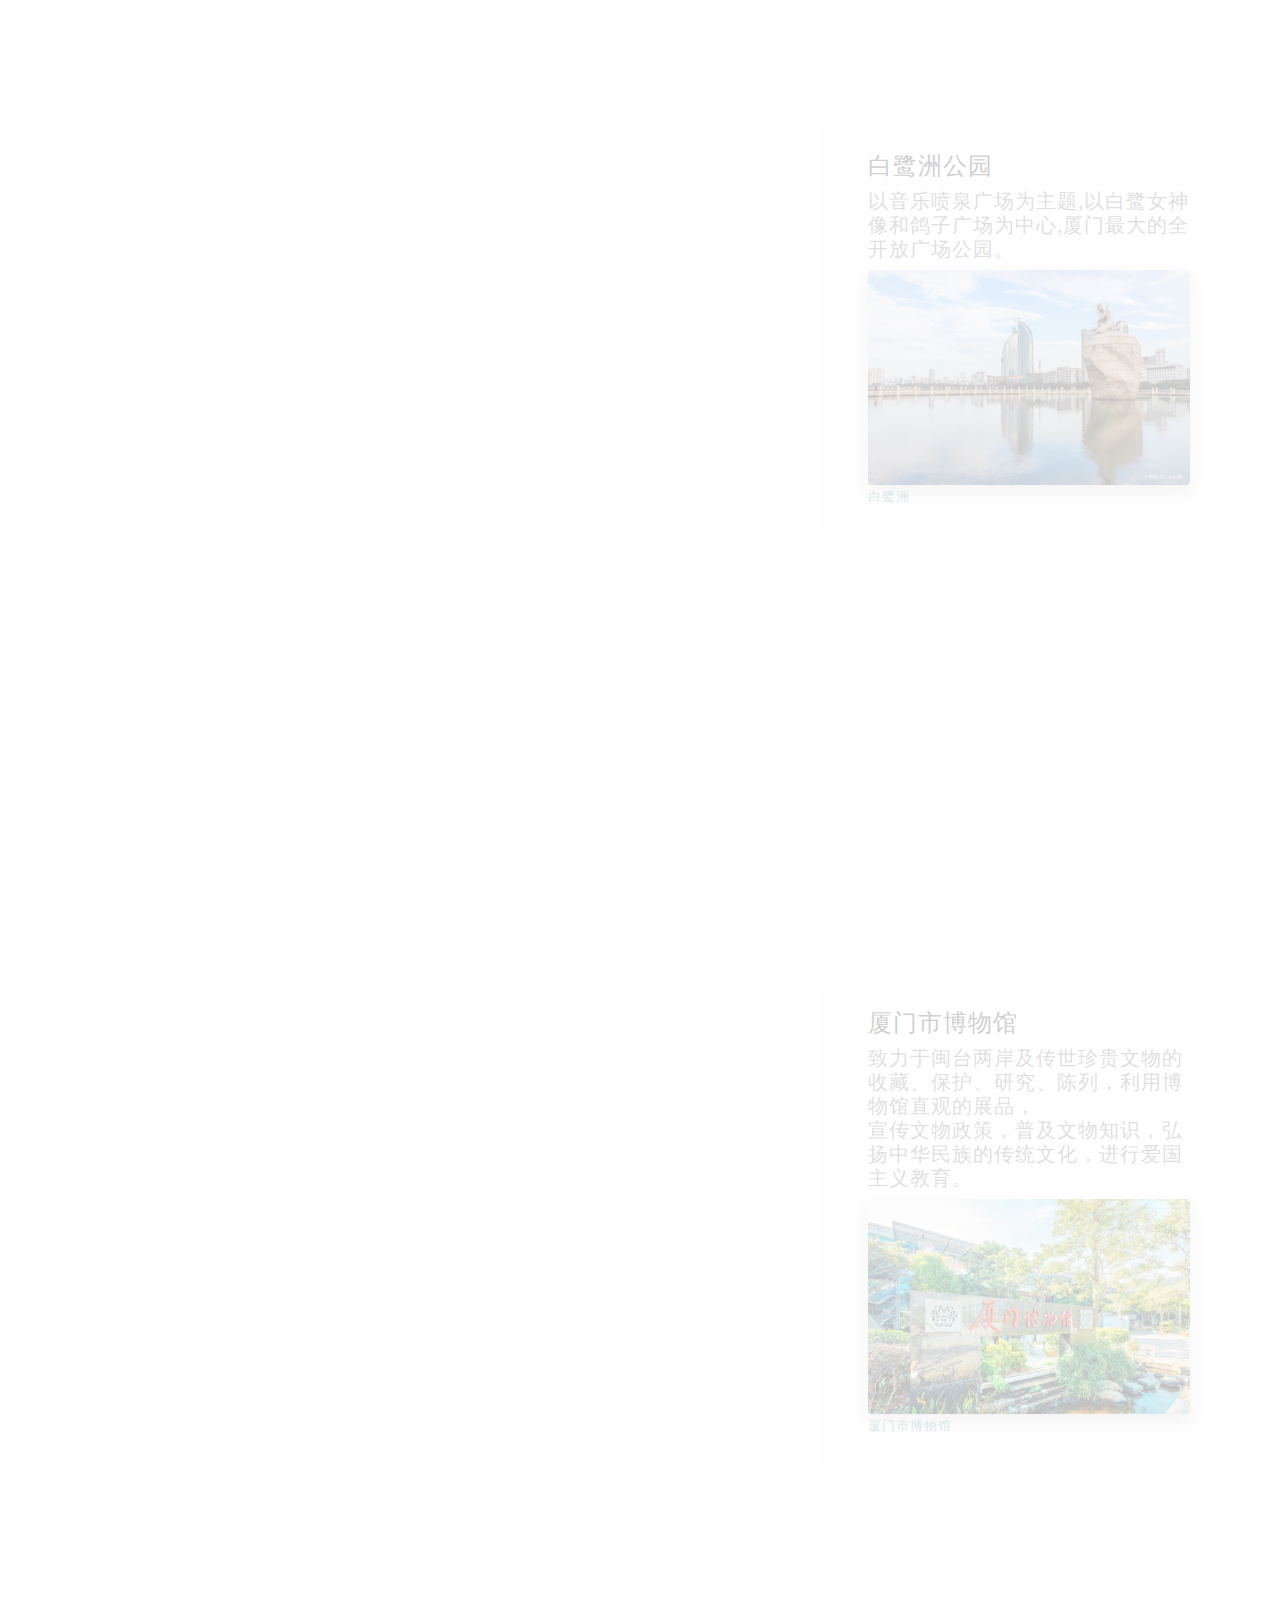
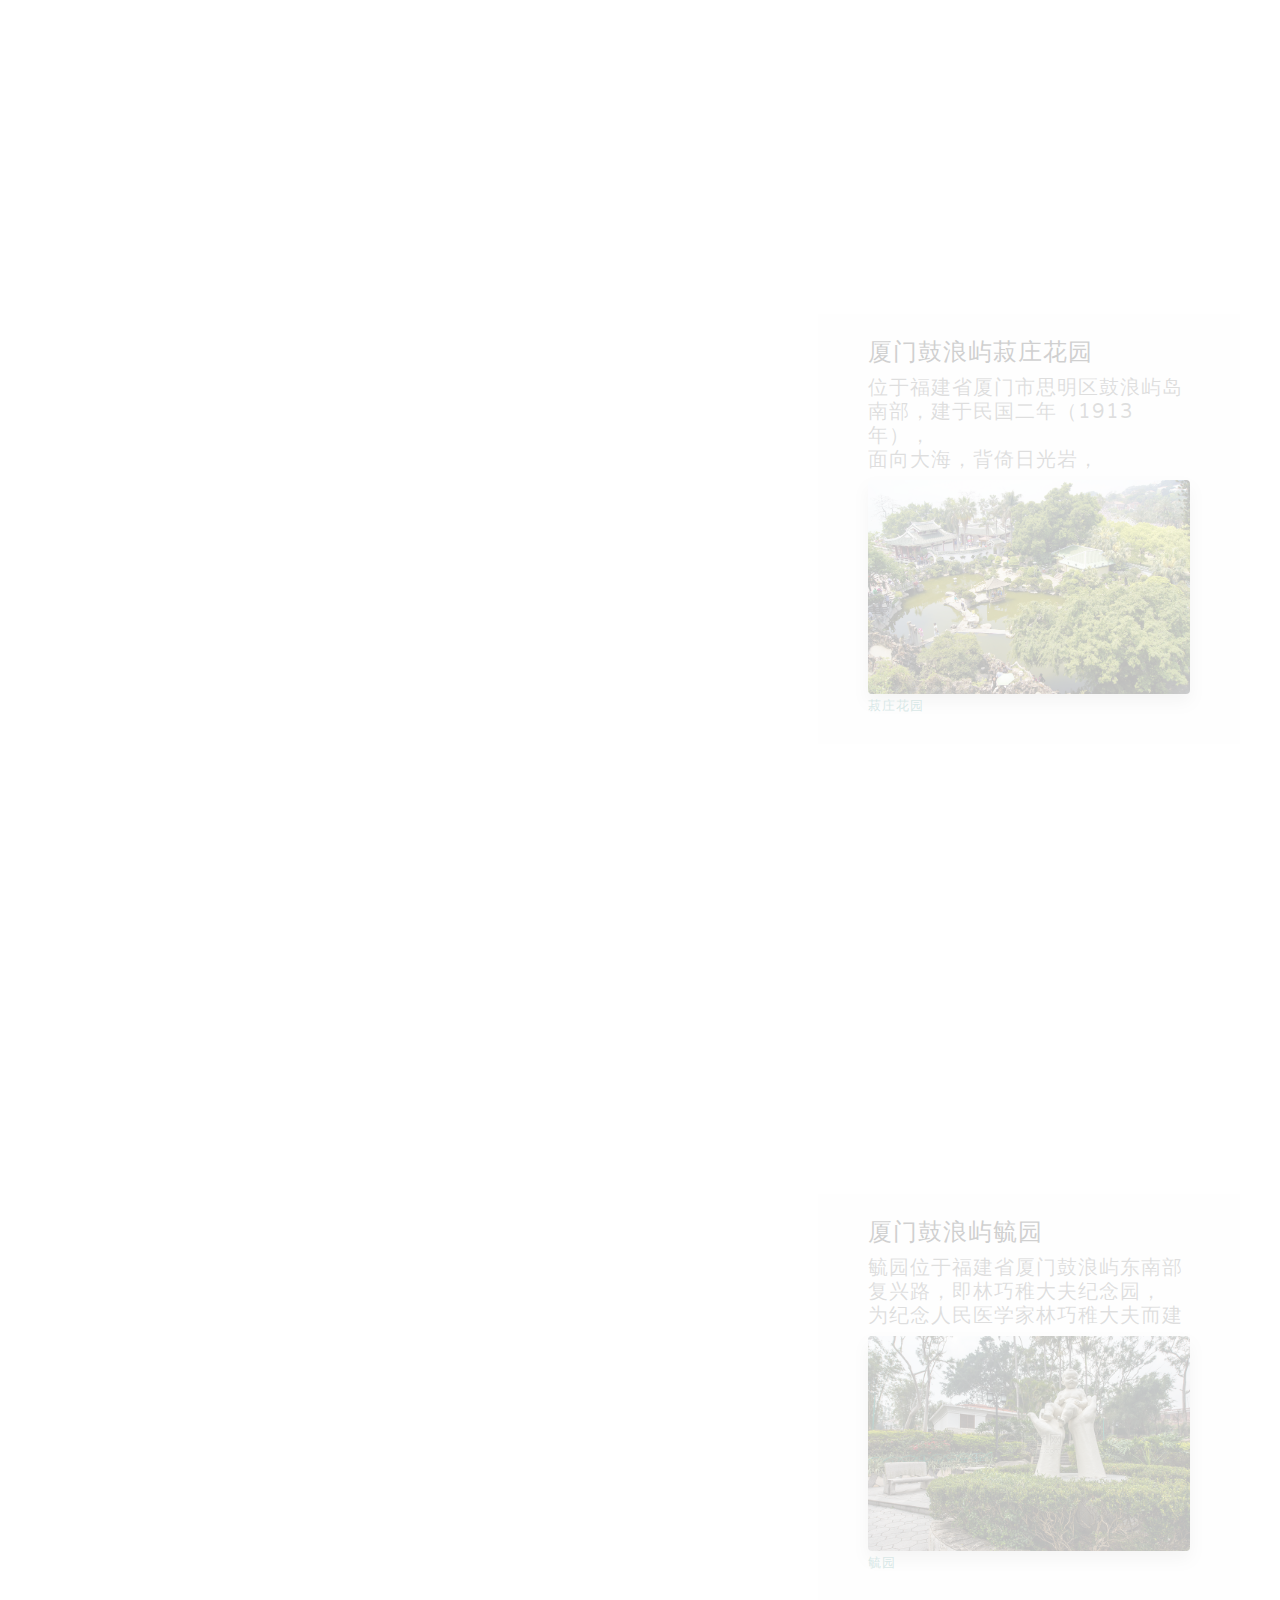
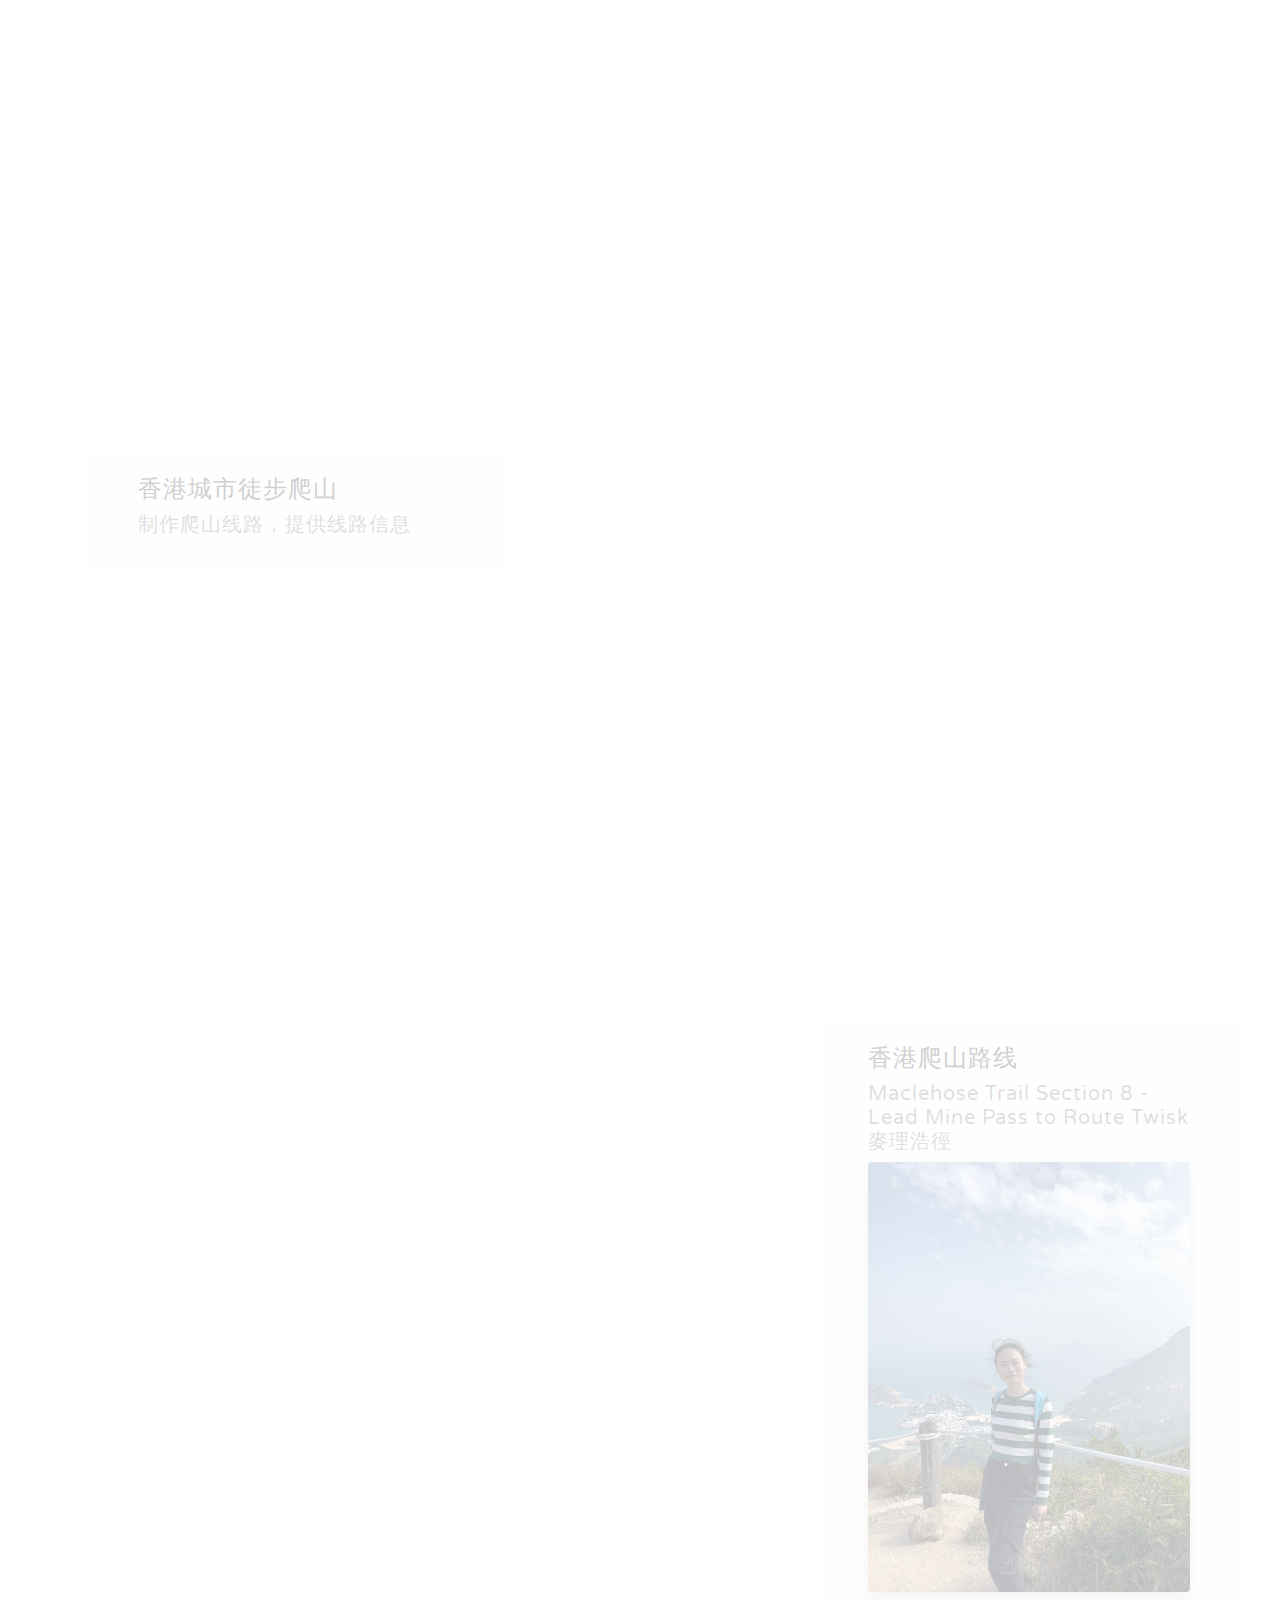
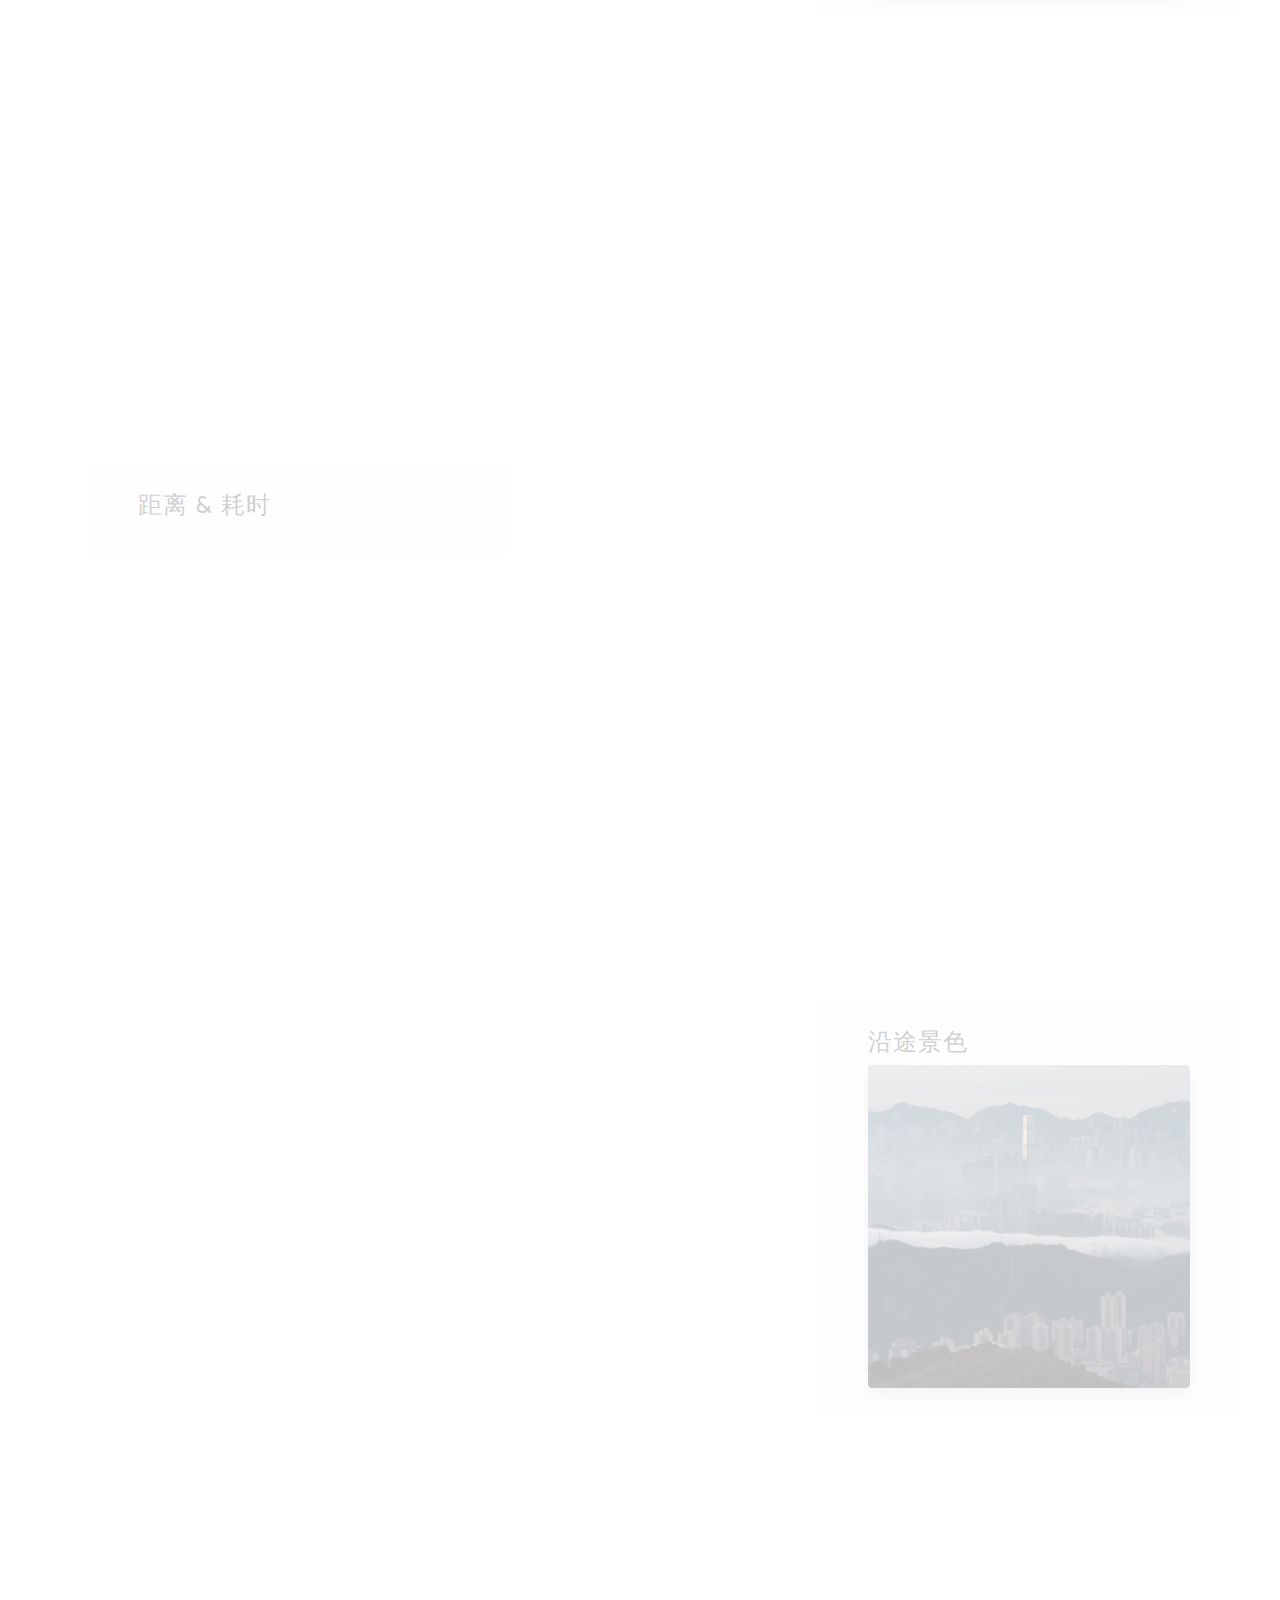
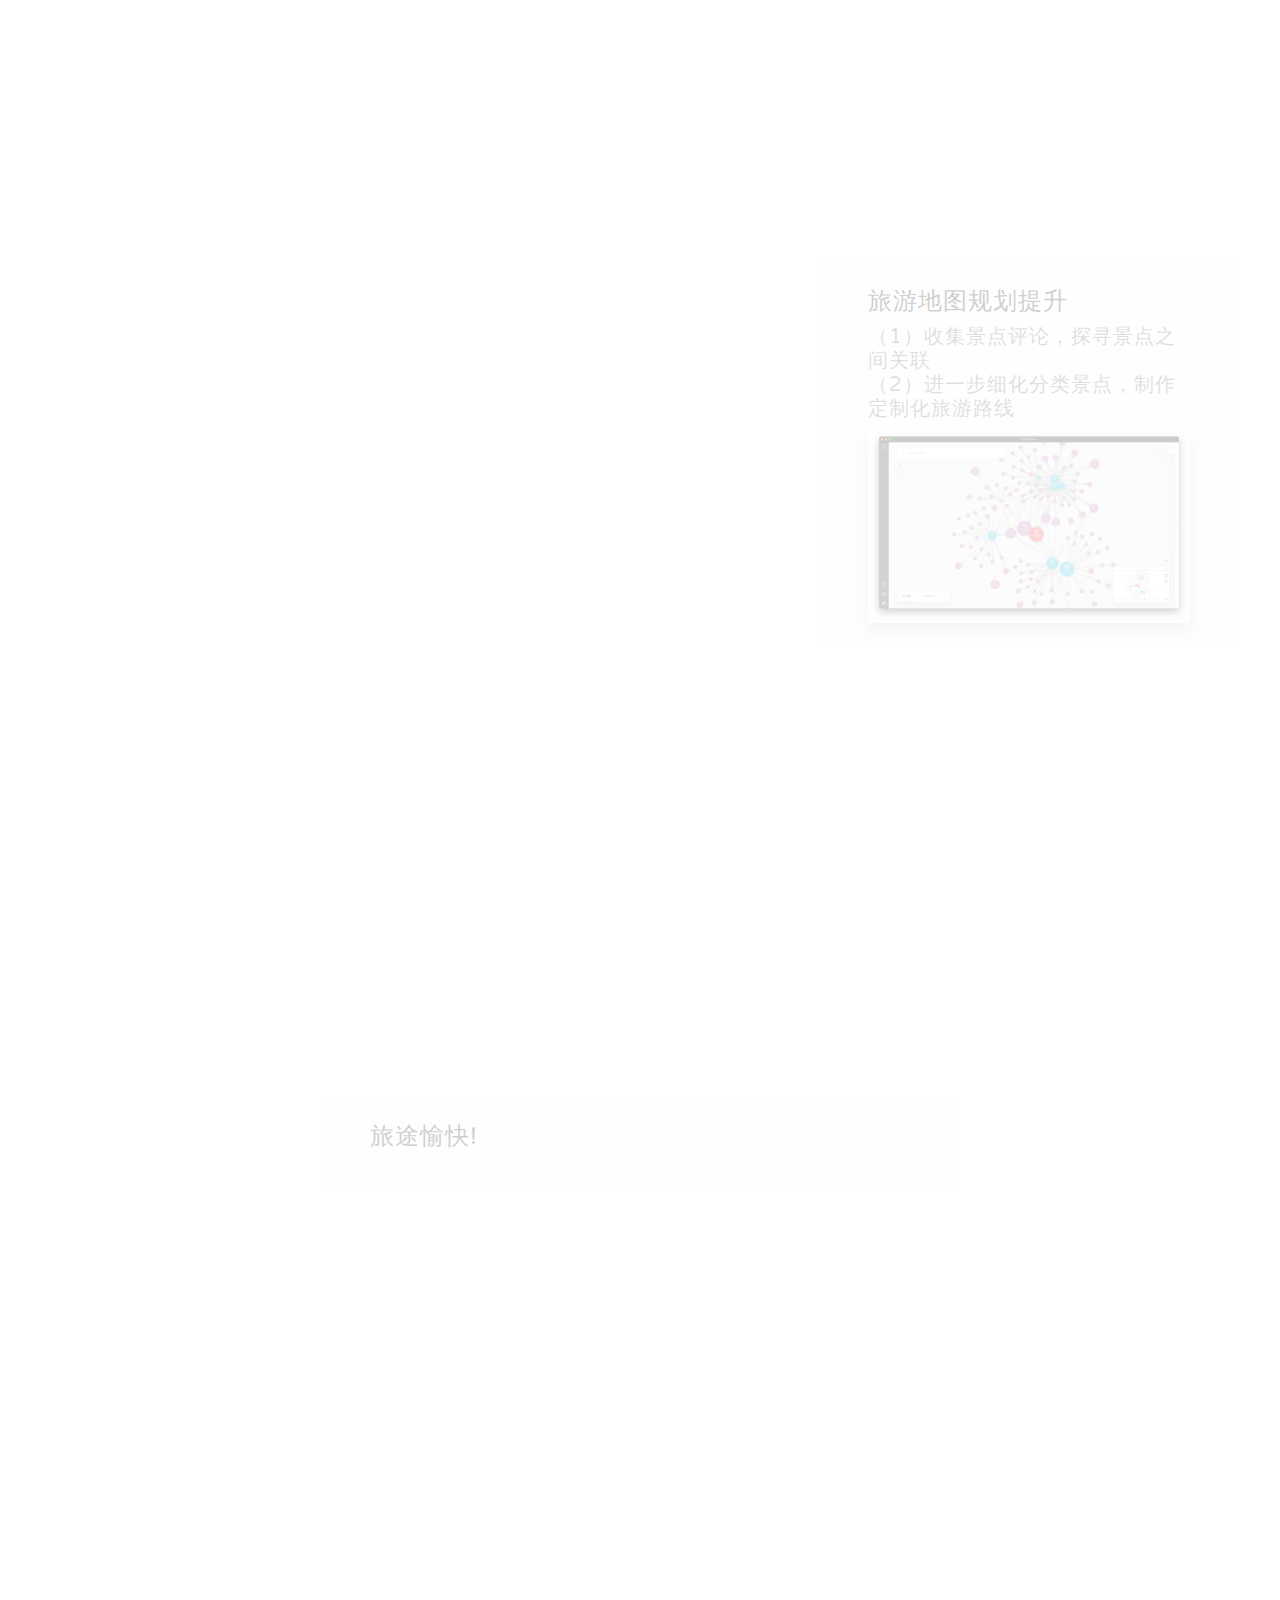
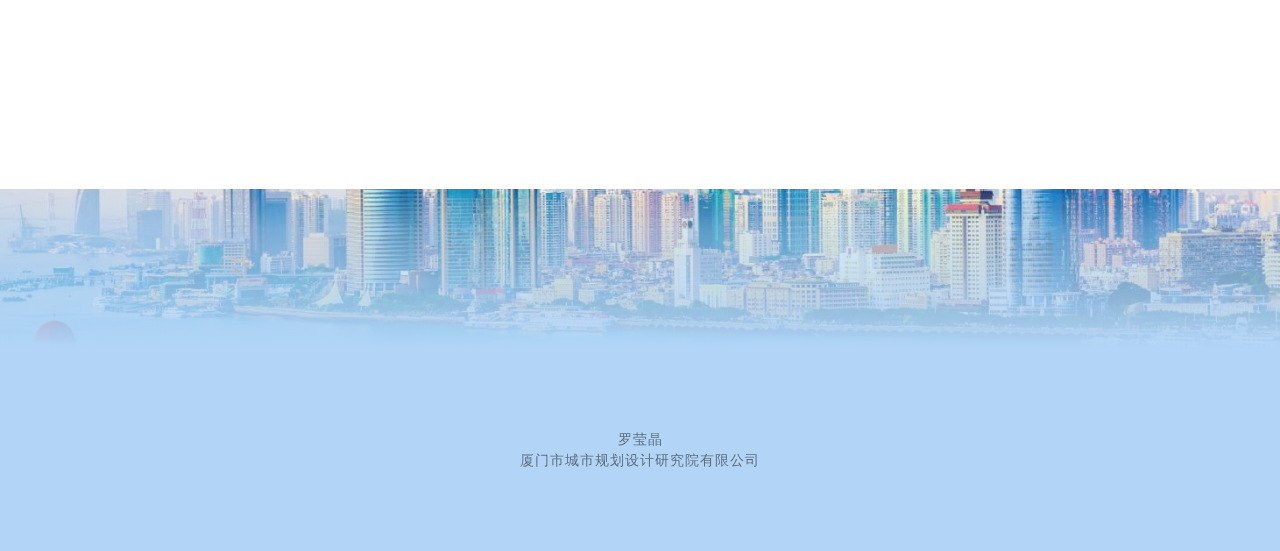
==== commit adf590fe: "try1" ====
--- a/index.html
+++ b/index.html
@@ -3,7 +3,7 @@
 <head>
     <meta charset="utf-8" />
     <meta name="viewport" content="width=device-width, initial-scale=1, shrink-to-fit=no" />
-    <title>TrailAdvisor - Map App to Explore Your Best-suited Hiknig Trail with Spatial Analysis</title>
+    <title>厦门旅游地图规划 - 规划院打工人制作</title>
     <!-- Font Awesome icons (free version)-->
     <script src="https://use.fontawesome.com/releases/v6.1.0/js/all.js" crossorigin="anonymous"></script>
 
@@ -31,7 +31,7 @@
     <!-- Navigation-->
     <nav class="navbar navbar-expand-lg navbar-light fixed-top" id="mainNav">
         <div class="container px-41 px-lg-5">
-            <a class="navbar-brand" href="#page-top">厦门旅游地图</a>
+            <a class="navbar-brand" href="#page-top">厦门旅游地图规划</a>
             <button class="navbar-toggler navbar-toggler-right" type="button" data-bs-toggle="collapse" data-bs-target="#navbarResponsive" aria-controls="navbarResponsive" aria-expanded="false" aria-label="Toggle navigation">
                 Menu
                 <i class="fas fa-bars"></i>
@@ -43,7 +43,7 @@
                     <li class="nav-item"><a class="nav-link" href="#why">打卡景点</a></li>
                     <li class="nav-item"><a class="nav-link" href="#where">旅途惊喜</a></li>
                     <li class="nav-item"><a class="nav-link" href="#more">深度游线</a></li>
-                    <li class="nav-item"><a class="nav-link" href="#app">旅游地图</a></li>
+                    <!-- <li class="nav-item"><a class="nav-link" href="#app">旅游地图</a></li>-->
                     <li class="nav-item"><a href="#end" class="nav-link">小结</a></li>
                 </ul>
             </div>
@@ -119,14 +119,14 @@
                 <div class="col-xl-4 col-lg-5">
                     <div class="featured-text text-center text-lg-left">
                         <h4><b>某花</b></h4>
-                        <h5 class="text-black-50 mb-0">某树</h5>
+                        <h4><b>某树</b></h4>
                         <h5 class="mb-5 text-black-50"> </h5>
                         <img class="img-fluid rounded shadow" src="assets/img/001.jpg"  width="660"/>
                     </div>
                 </div>
 
                 <div class="col-xl-8 col-lg-7">
-                    <a href="#why2"><img class="img-fluid mb-3 mb-lg-3" src="assets/img/002.jpeg"  width="860"/></a>
+                    <a href="#why2"><img class="img-fluid mb-3 mb-lg-3" src="assets/img/002.jpeg"  width="560"/></a>
                 </div>
             </div>
 
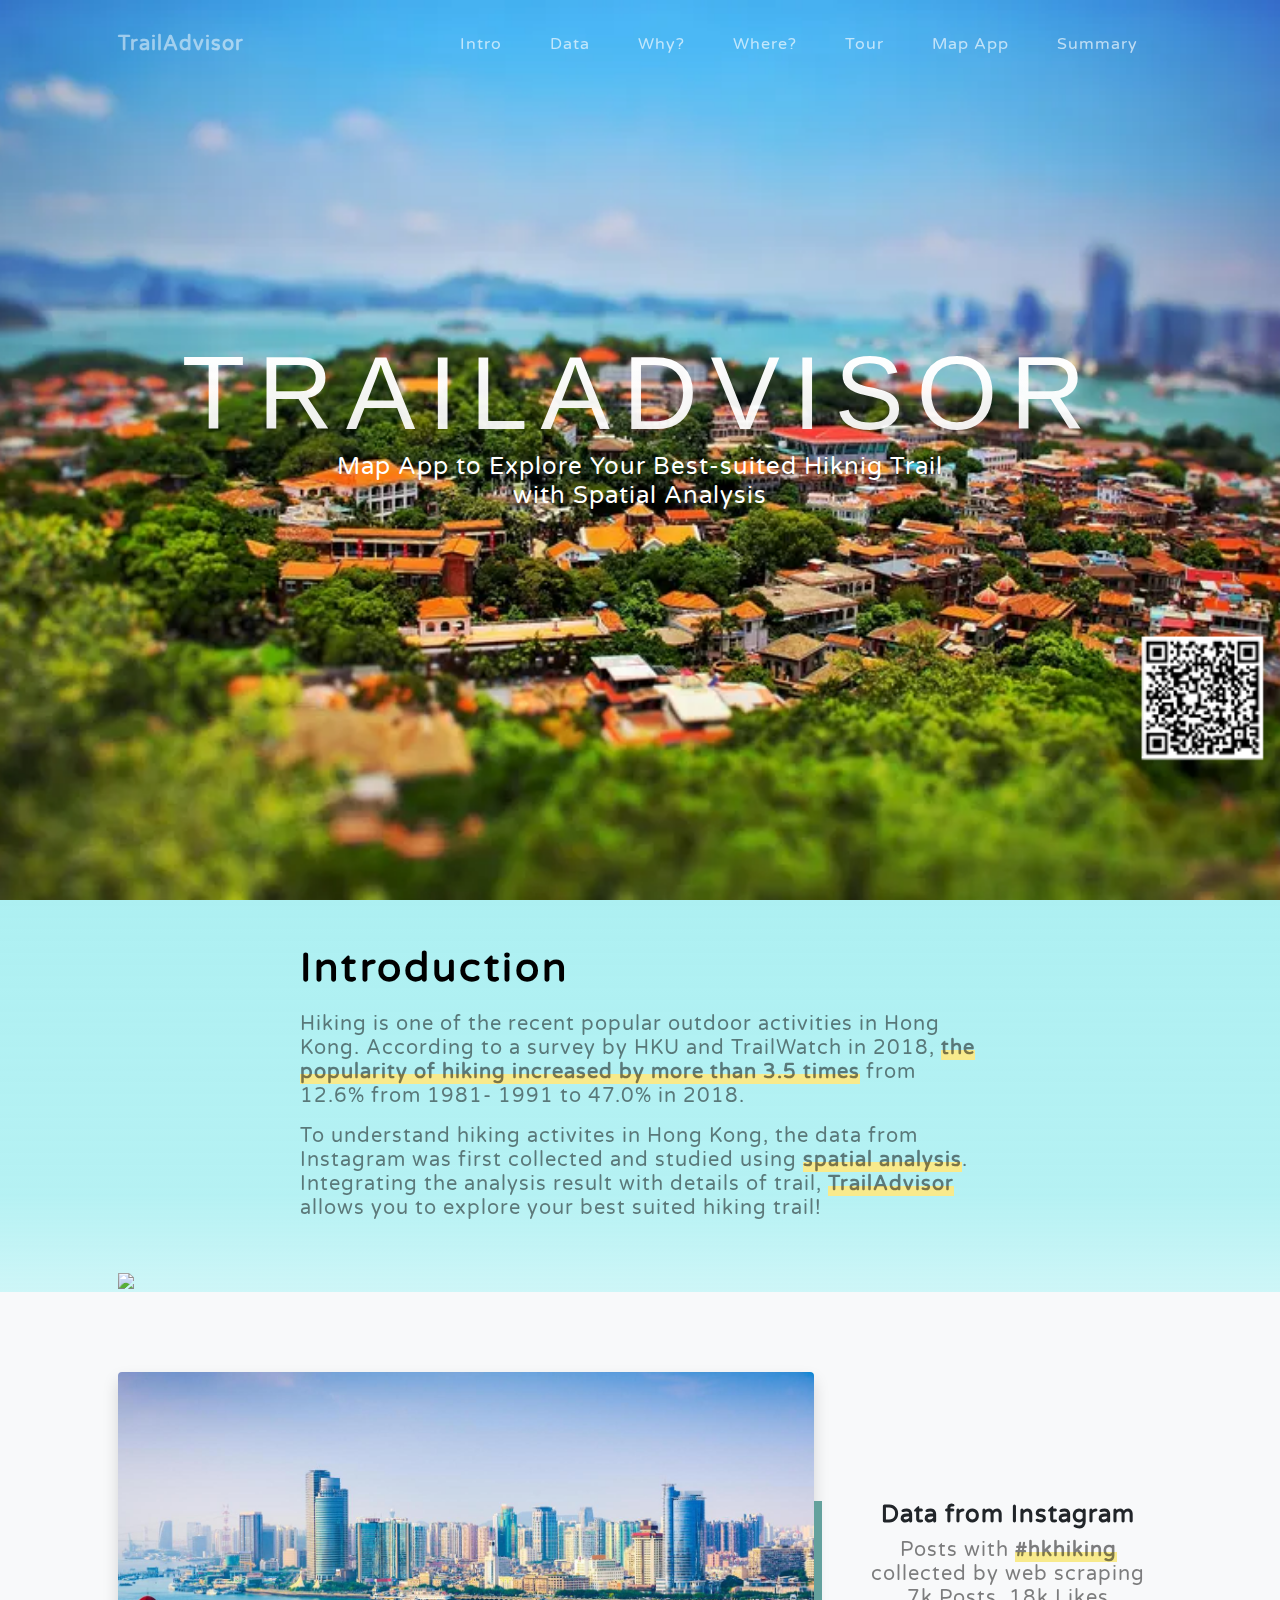
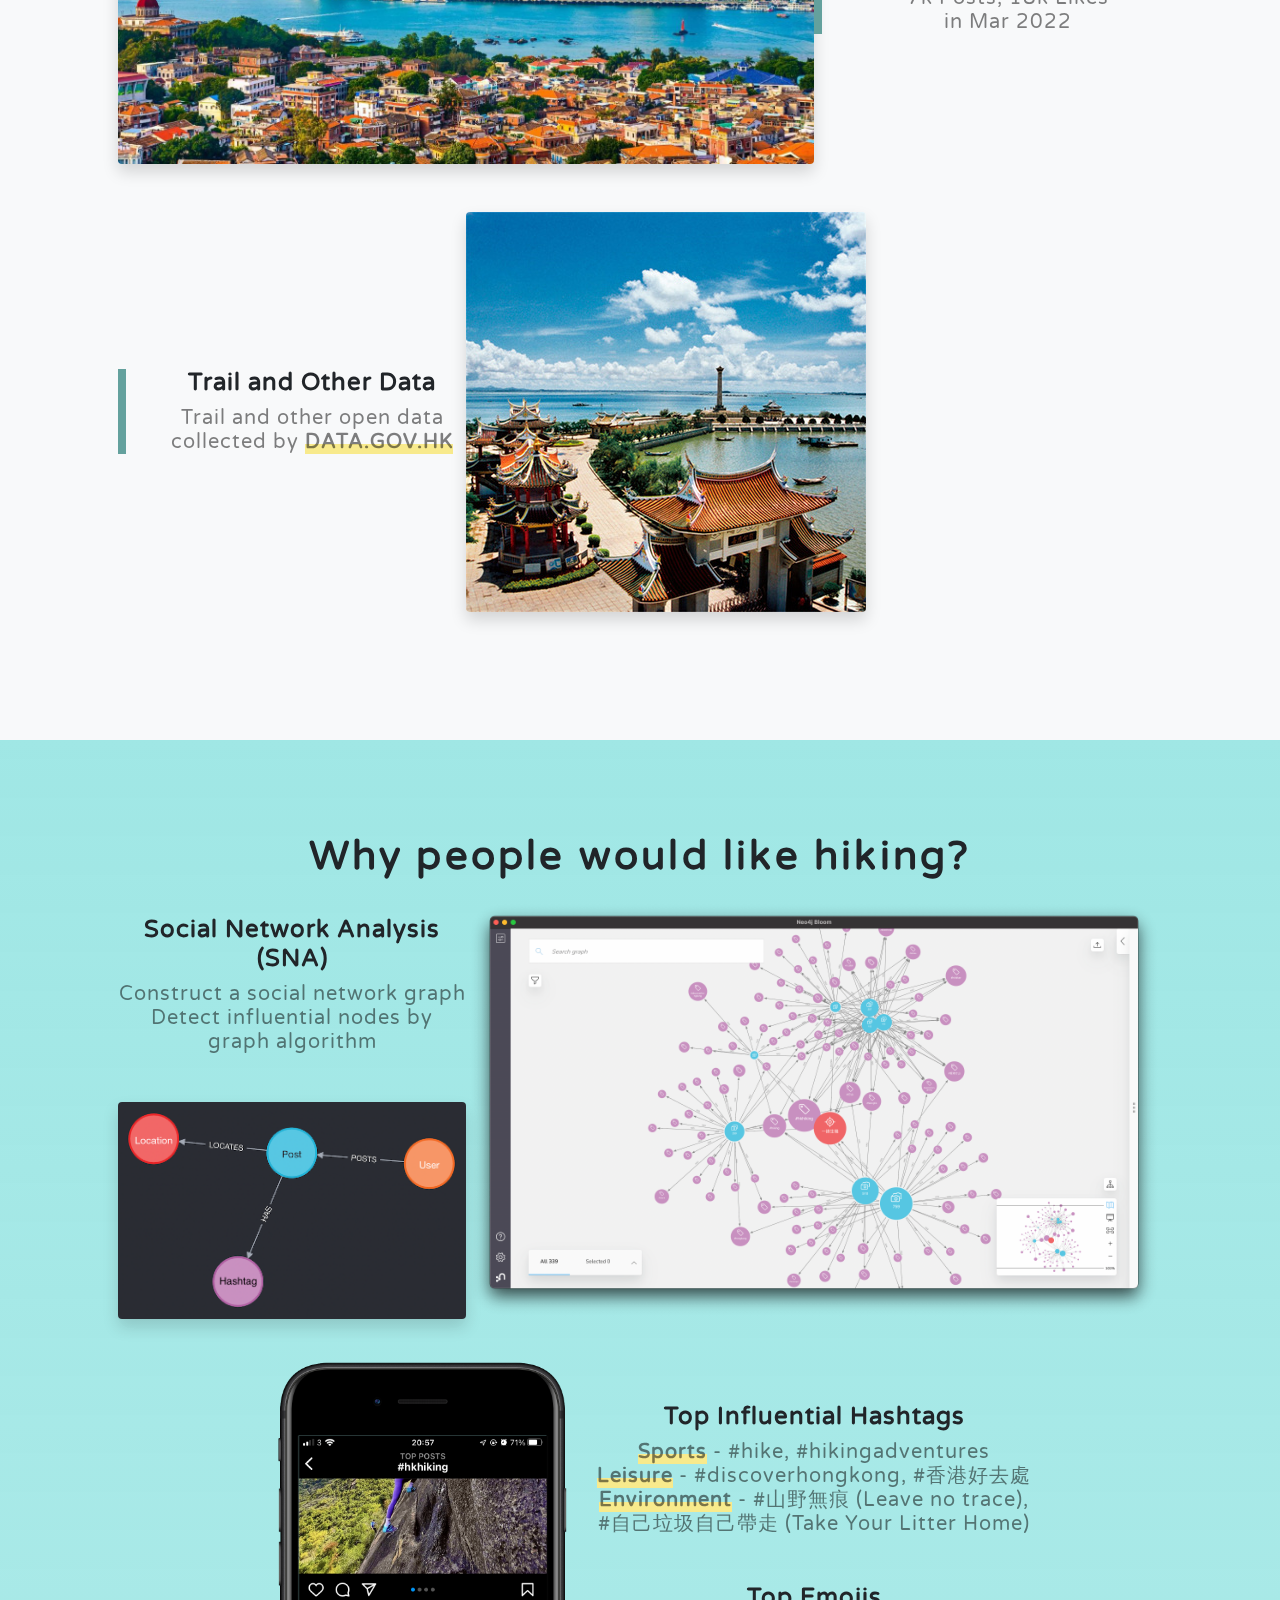
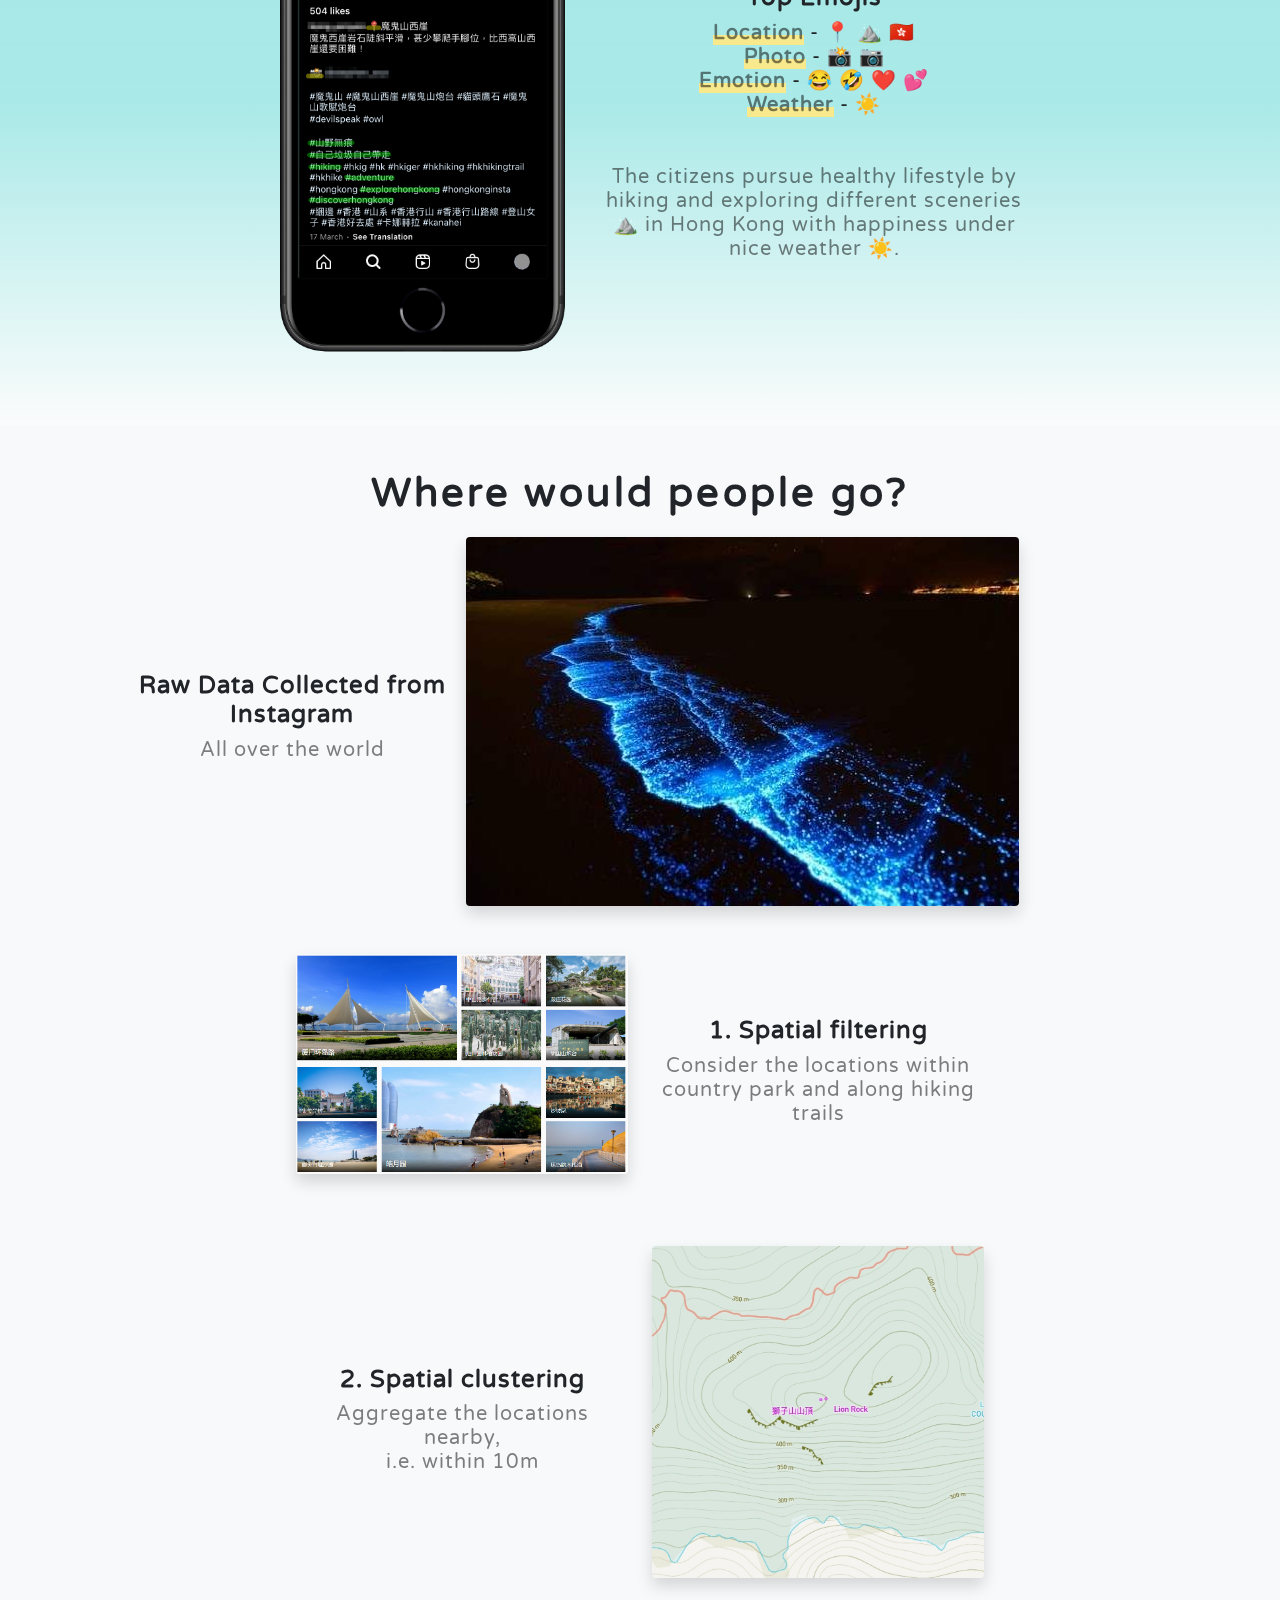
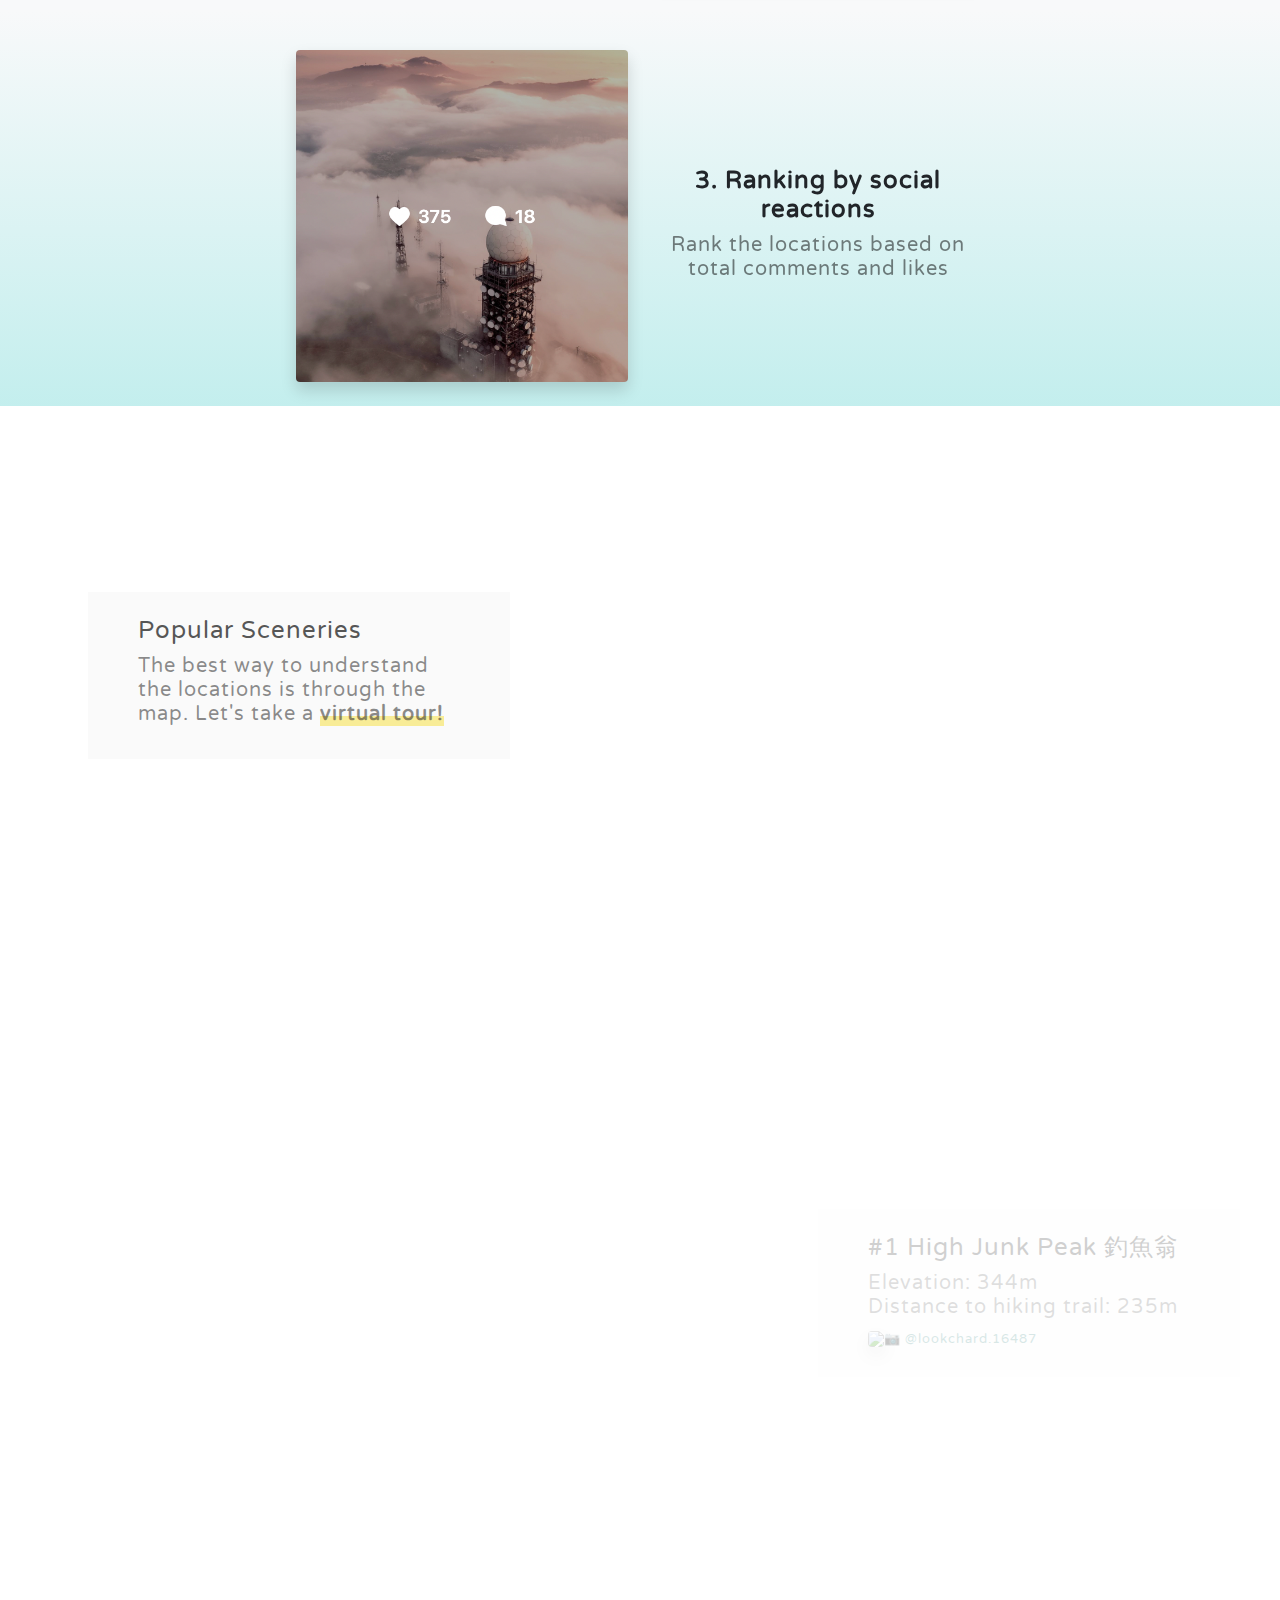
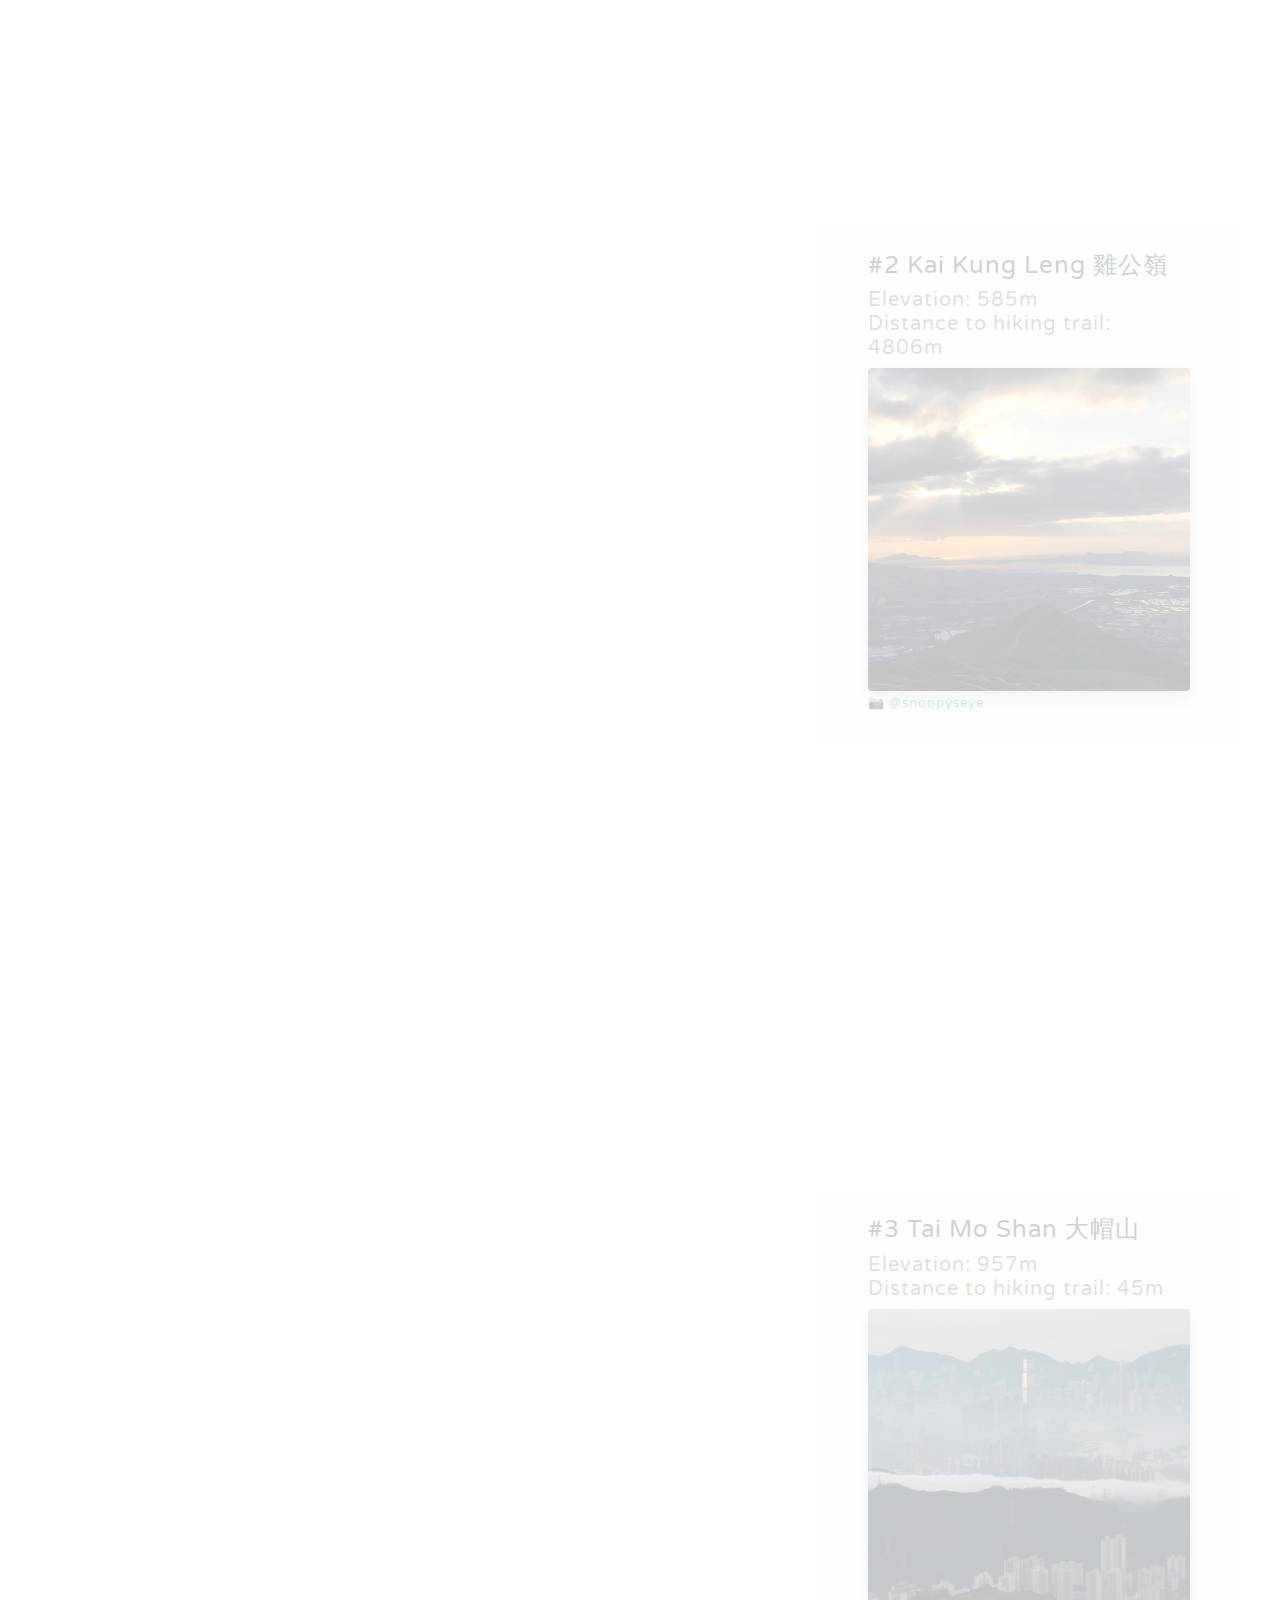
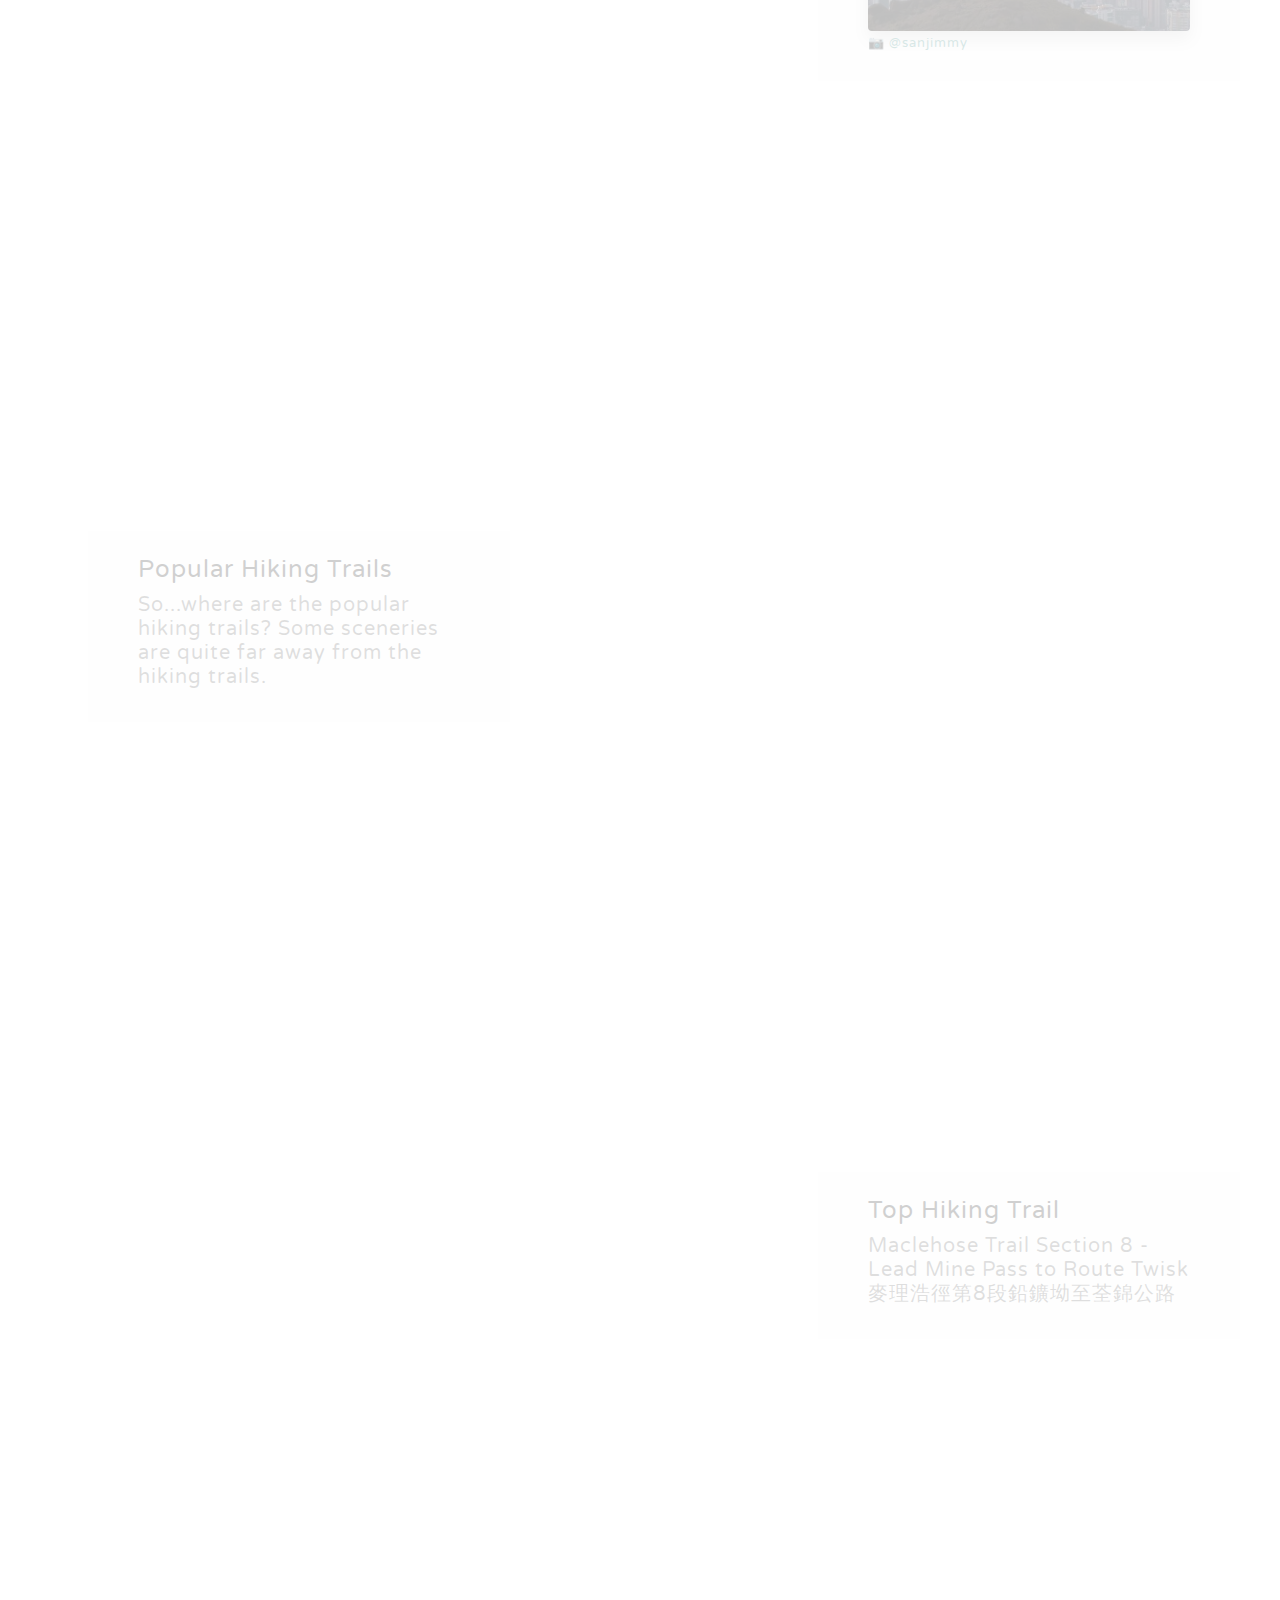
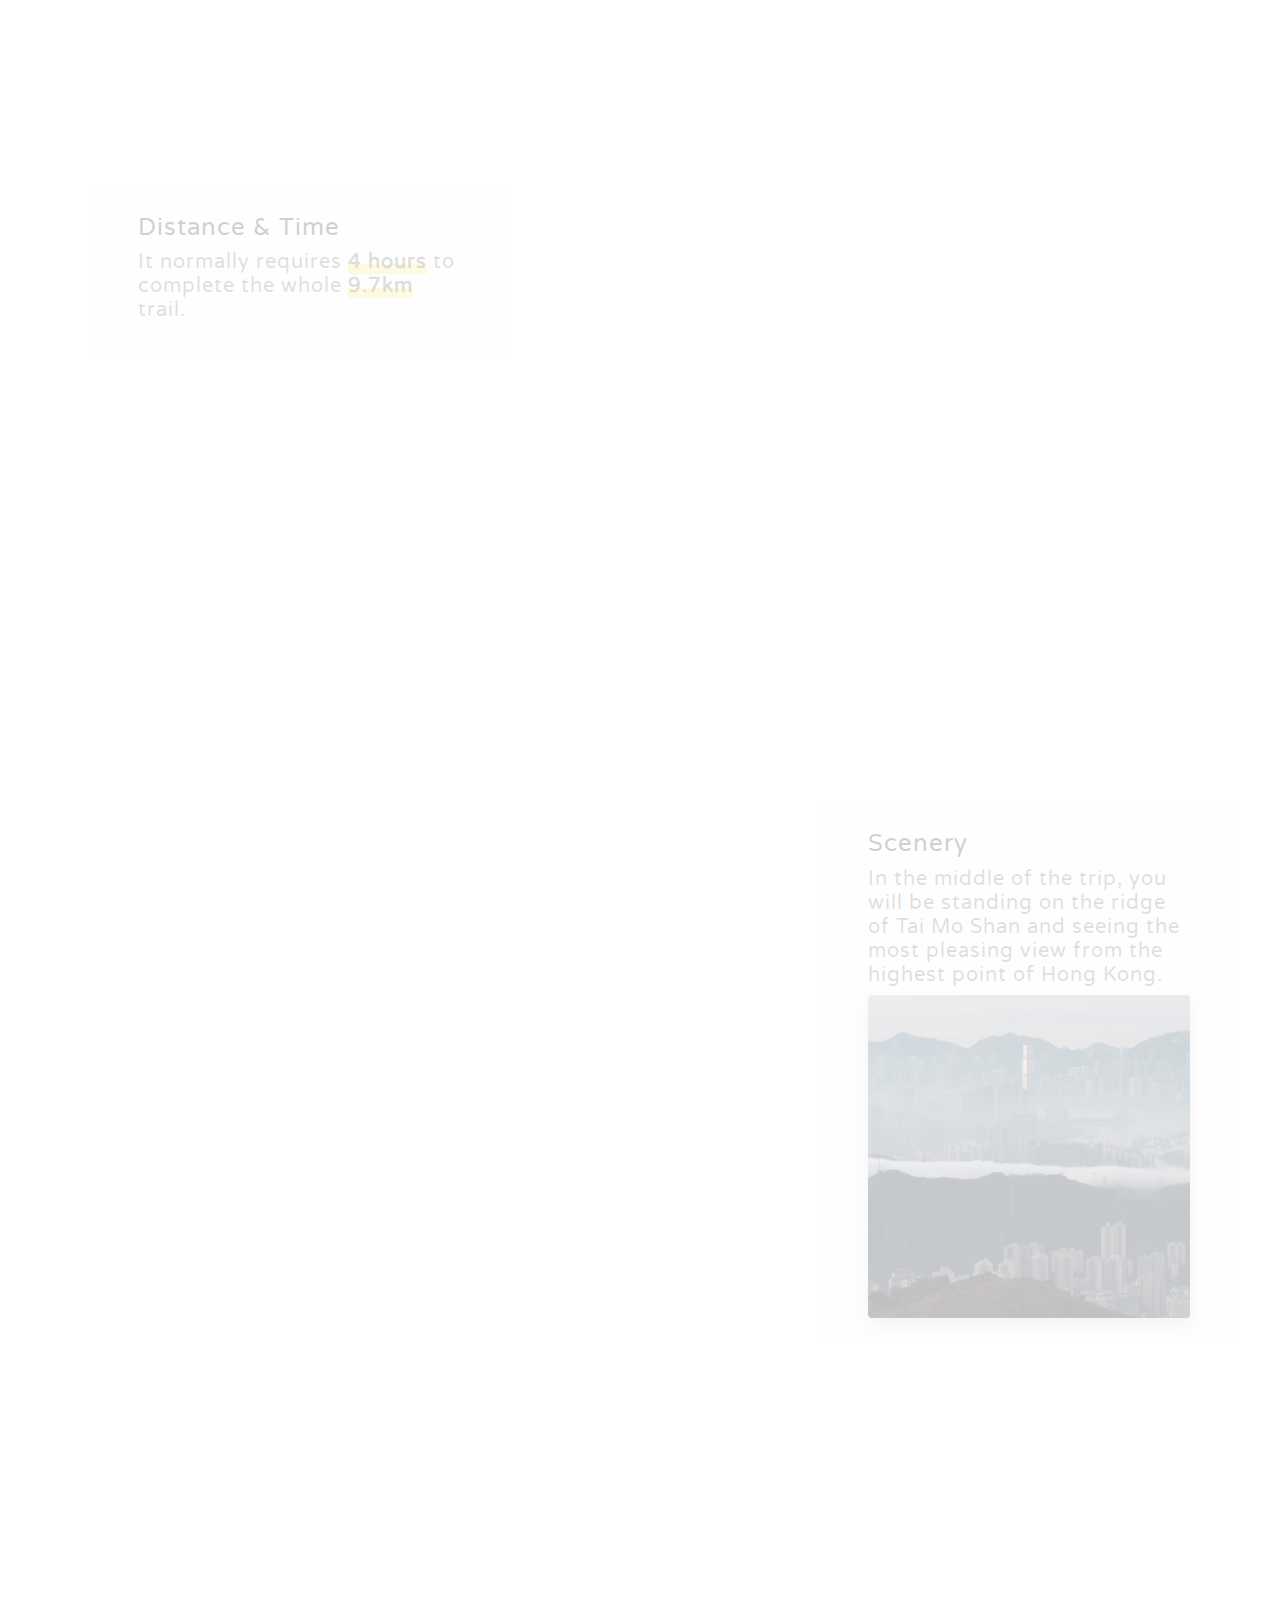
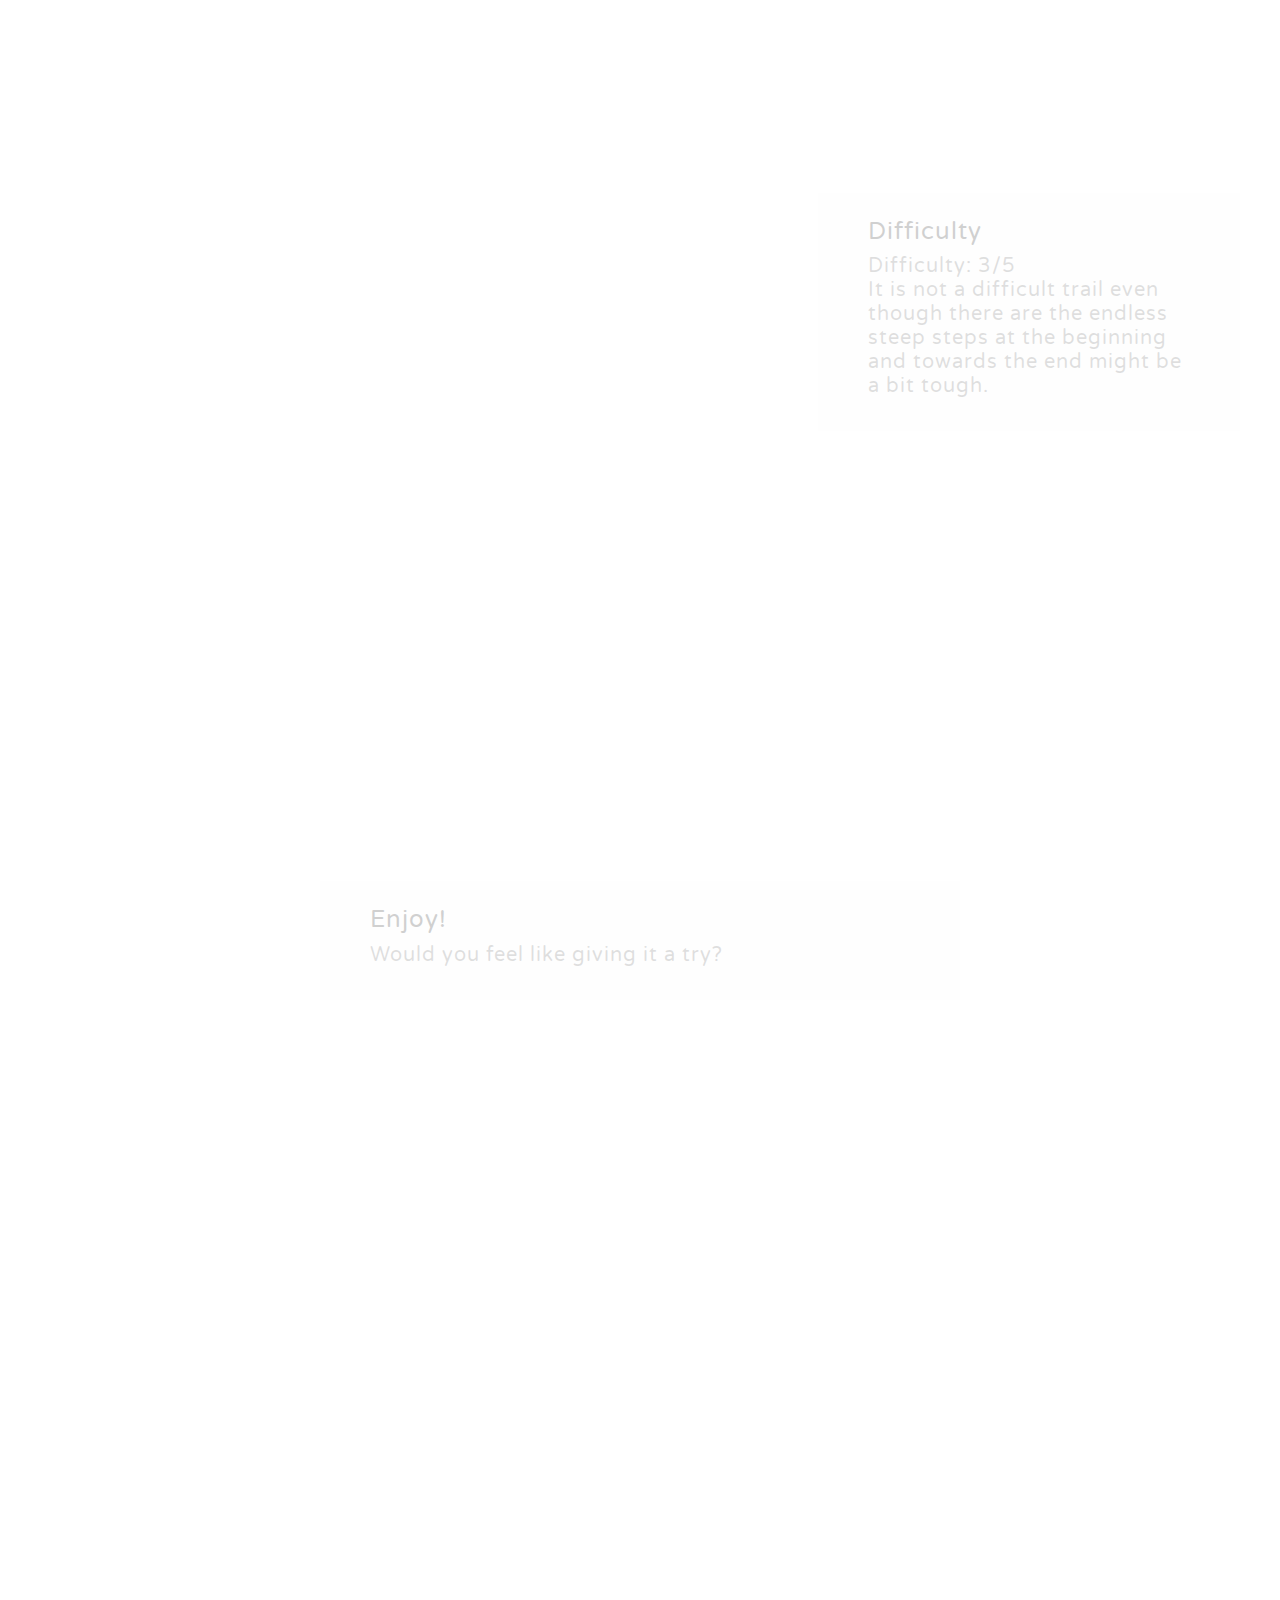
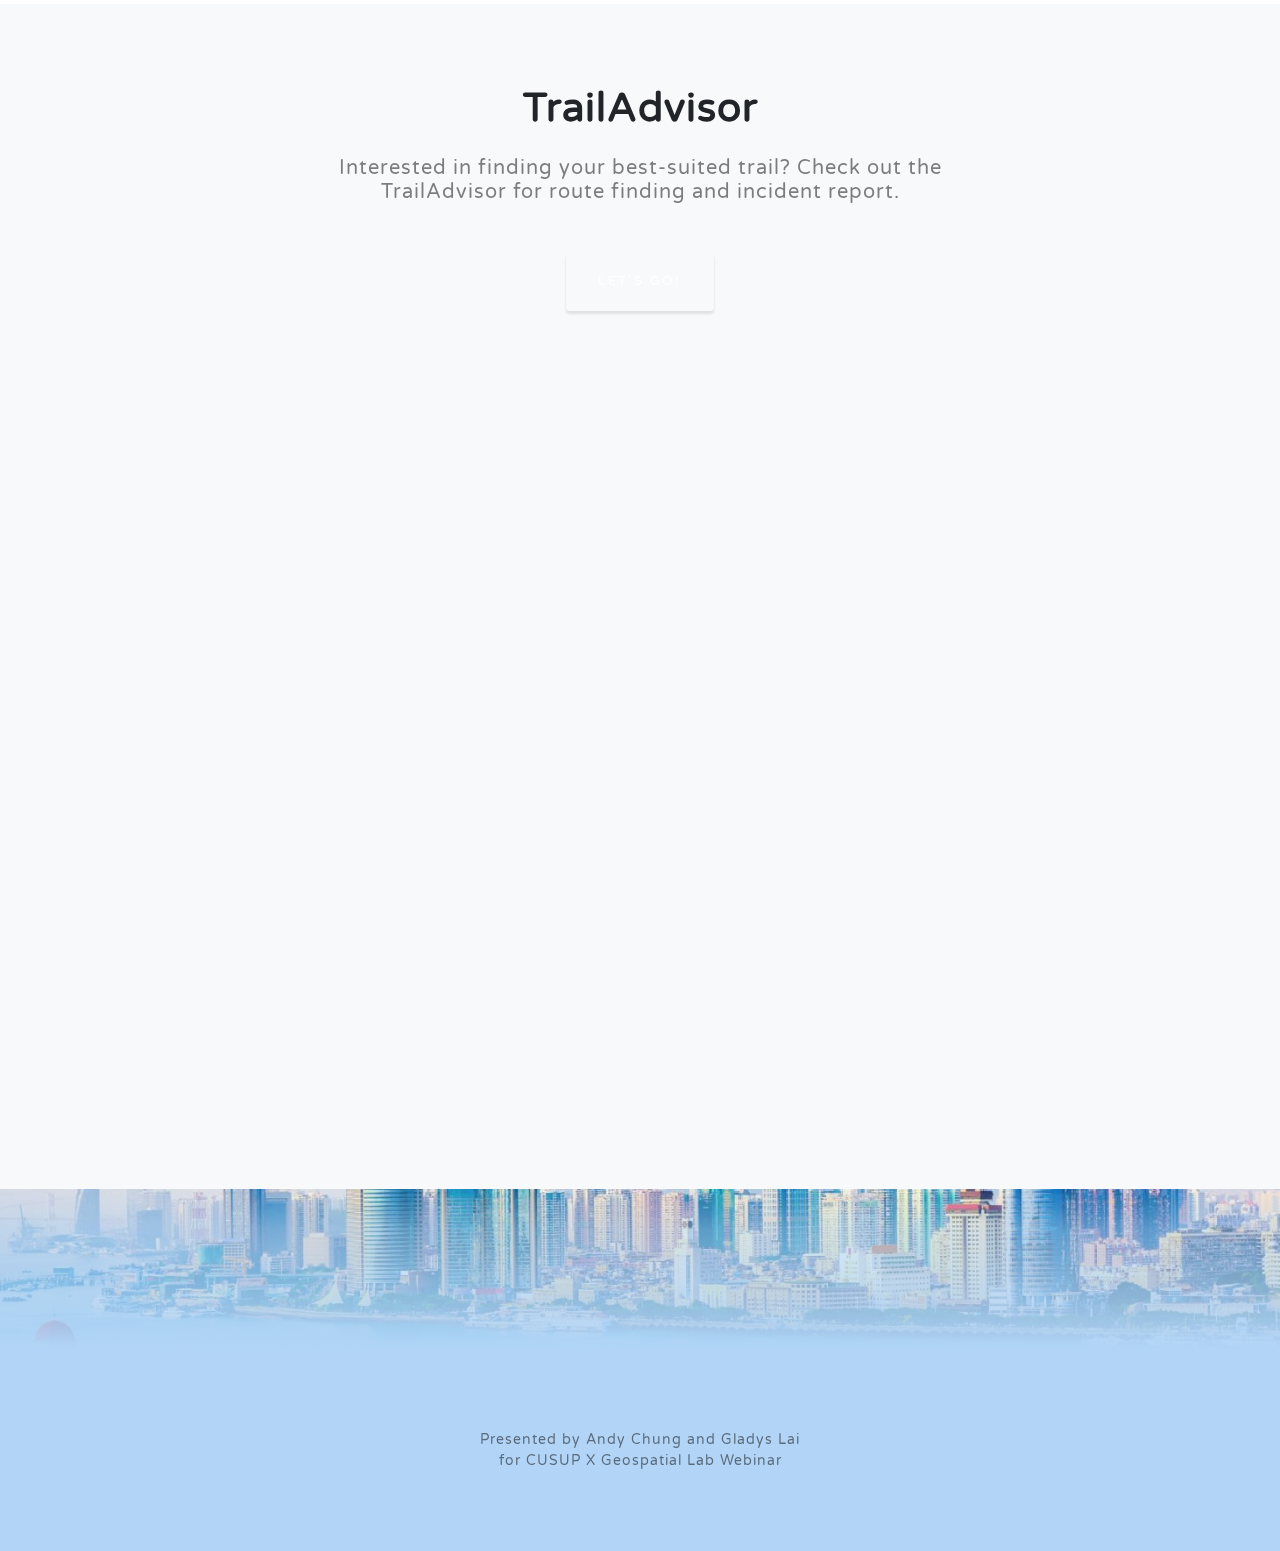
==== commit e2f257ac: "try2" ====
--- a/index.html
+++ b/index.html
@@ -3,7 +3,7 @@
 <head>
     <meta charset="utf-8" />
     <meta name="viewport" content="width=device-width, initial-scale=1, shrink-to-fit=no" />
-    <title>厦门旅游地图规划 - 规划院打工人制作</title>
+    <title>TrailAdvisor - Map App to Explore Your Best-suited Hiknig Trail with Spatial Analysis</title>
     <!-- Font Awesome icons (free version)-->
     <script src="https://use.fontawesome.com/releases/v6.1.0/js/all.js" crossorigin="anonymous"></script>
 
@@ -30,21 +30,21 @@
 <body id="page-top">
     <!-- Navigation-->
     <nav class="navbar navbar-expand-lg navbar-light fixed-top" id="mainNav">
-        <div class="container px-41 px-lg-5">
-            <a class="navbar-brand" href="#page-top">厦门旅游地图规划</a>
+        <div class="container px-4 px-lg-5">
+            <a class="navbar-brand" href="#page-top">TrailAdvisor</a>
             <button class="navbar-toggler navbar-toggler-right" type="button" data-bs-toggle="collapse" data-bs-target="#navbarResponsive" aria-controls="navbarResponsive" aria-expanded="false" aria-label="Toggle navigation">
                 Menu
                 <i class="fas fa-bars"></i>
             </button>
             <div class="collapse navbar-collapse" id="navbarResponsive">
                 <ul class="navbar-nav ms-auto">
-                    <li class="nav-item"><a class="nav-link" href="#problem">魅力厦门</a></li>
-                    <li class="nav-item"><a class="nav-link" href="#data">文化地标</a></li>
-                    <li class="nav-item"><a class="nav-link" href="#why">打卡景点</a></li>
-                    <li class="nav-item"><a class="nav-link" href="#where">旅途惊喜</a></li>
-                    <li class="nav-item"><a class="nav-link" href="#more">深度游线</a></li>
-                    <!-- <li class="nav-item"><a class="nav-link" href="#app">旅游地图</a></li>-->
-                    <li class="nav-item"><a href="#end" class="nav-link">小结</a></li>
+                    <li class="nav-item"><a class="nav-link" href="#problem">Intro</a></li>
+                    <li class="nav-item"><a class="nav-link" href="#data">Data</a></li>
+                    <li class="nav-item"><a class="nav-link" href="#why">Why?</a></li>
+                    <li class="nav-item"><a class="nav-link" href="#where">Where?</a></li>
+                    <li class="nav-item"><a class="nav-link" href="#more">Tour</a></li>
+                    <li class="nav-item"><a class="nav-link" href="#app">Map App</a></li>
+                    <li class="nav-item"><a href="#end" class="nav-link">Summary</a></li>
                 </ul>
             </div>
         </div>
@@ -55,8 +55,8 @@
         <div class="container px-4 px-lg-5 d-flex h-100 align-items-center justify-content-center">
             <div class="d-flex justify-content-center">
                 <div class="text-center">
-                    <h1 class="mx-auto my-0 text-uppercase">相约厦门</h1>
-                    <h2 class="text-white mx-auto mt-2 mb-5">深度游线与您共赴山海佳约！</h2>
+                    <h1 class="mx-auto my-0 text-uppercase">TrailAdvisor</h1>
+                    <h2 class="text-white mx-auto mt-2 mb-5">Map App to Explore Your Best-suited Hiknig Trail with Spatial Analysis</h2>
                 </div>
             </div>
         </div>
@@ -67,10 +67,11 @@
         <div class="container px-4 px-lg-5">
             <div class="row gx-4 gx-lg-5 justify-content-center">
                 <div class="col-lg-8">
-                    <h1 class="text-black mx-auto mb-4"><b>走进厦门</b></h1>
+                    <h1 class="text-black mx-auto mb-4"><b>Introduction</b></h1>
                     <!-- <h5 class="text-black-50 mx-auto mb-3">What is the most popular outdoor activity in Hong Kong now? I guess hiking would be one of the answers in your mind. [maybe just say without putting it in the page]</h5> -->
-                    <h5 class="text-black-50 mx-auto mb-3"> 厦门是中国东南沿海著名的港口风景旅游城市，风景秀丽、四季如春，城在海上、海在城中，素有“海上花园”美誉。全市现有土地面积1699.39平方公里，海域面积390平方公里。下辖思明、湖里、集美、海沧、同安、翔安6个行政区，常住人口516万人。2017年9月，金砖国家领导人会晤在厦成功举办， <span class="highlight">习近平总书记盛赞厦门为“高素质的创新创业之城”和“高颜值的生态花园之城”。</span>  </h5>
-                    <h5 class="text-black-50 mx-auto mb-5">这座城市有着大都市的繁华，也有着普通小城的安静自在，四季如春的气候更为其锦上添花，小清新的气质让这个城市那么的与众不同。<span class="highlight"> </span>  <span class="highlight">相遇厦门  邀约花期</span> 厦门的最佳赏花期又到了，共赴山海佳约吧！</h5>
+                    <h5 class="text-black-50 mx-auto mb-3">Hiking is one of the recent popular outdoor activities in Hong Kong. According to a survey by HKU and TrailWatch in 2018, <span class="highlight">the popularity of hiking increased by more than 3.5 times</span> from 12.6% from 1981-
+1991 to 47.0% in 2018.</h5>
+                    <h5 class="text-black-50 mx-auto mb-5">To understand hiking activites in Hong Kong, the data from Instagram was first collected and studied using <span class="highlight">spatial analysis</span>. Integrating the analysis result with details of trail, <span class="highlight">TrailAdvisor</span> allows you to explore your best suited hiking trail!</h5>
                 </div>
             </div>
             <img class="img-fluid" src="assets/img/laptop.png" />
@@ -86,9 +87,9 @@
                 </div>
                 <div class="col-xl-4 col-lg-5">
                     <div class="featured-text text-center text-lg-left">
-                        <h4><b>鼓浪屿</b></h4>
-                        <h5 class="text-black-50 mb-0">世界文化遗产 <span class="highlight"> </span><br> </h5>
-                        <h5 class="text-black-50 mb-0"> <br> </h5>
+                        <h4><b>Data from Instagram</b></h4>
+                        <h5 class="text-black-50 mb-0">Posts with <span class="highlight">#hkhiking</span><br>collected by web scraping</h5>
+                        <h5 class="text-black-50 mb-0">7k Posts, 18k Likes<br>in Mar 2022</h5>
                     </div>
                 </div>
             </div>
@@ -98,8 +99,8 @@
                 </div>
                 <div class="col-xl-4 col-lg-5 order-lg-first">
                     <div class="featured-text text-center text-lg-left">
-                        <h4><b>集美学村</b></h4>
-                        <h5 class="text-black-50 mb-0">  <span class="highlight"> </span></h5>
+                        <h4><b>Trail and Other Data</b></h4>
+                        <h5 class="text-black-50 mb-0">Trail and other open data collected by <span class="highlight">DATA.GOV.HK</span></h5>
                         <!-- <h5 class="text-black-50 mb-0">[Image to be updated]</h5> -->
                     </div>
                 </div>
@@ -112,38 +113,43 @@
         <div class="container mt-5 px-4 px-lg-5">
             <div class="row gx-4 gx-lg-5 justify-content-center">
                 <div class="col-lg-8">
-                    <h1 class="text-dark-50 text-center mx-auto mb-4"><b>高频打卡点</b></h1>
+                    <h1 class="text-dark-50 text-center mx-auto mb-4"><b>Why people would like hiking?</b></h1>
                 </div>
             </div>
             <div class="row gx-0 align-items-center">
                 <div class="col-xl-4 col-lg-5">
                     <div class="featured-text text-center text-lg-left">
-                        <h4><b>某花</b></h4>
-                        <h4><b>某树</b></h4>
-                        <h5 class="mb-5 text-black-50"> </h5>
-                        <img class="img-fluid rounded shadow" src="assets/img/001.jpg"  width="660"/>
-                    </div>
-                </div>
-
-                <div class="col-xl-8 col-lg-7">
-                    <a href="#why2"><img class="img-fluid mb-3 mb-lg-3" src="assets/img/002.jpeg"  width="560"/></a>
+                        <h4><b>Social Network Analysis (SNA)</b></h4>
+                        <h5 class="text-black-50 mb-0">Construct a social network graph</h5>
+                        <h5 class="mb-5 text-black-50">Detect influential nodes by graph algorithm</h5>
+                        <img class="img-fluid rounded shadow" src="assets/img/schema.png" />
+                    </div>
+                </div>
+
+                <div class="col-xl-8 col-lg-7">
+                    <a href="#why2"><img class="img-fluid mb-3 mb-lg-3" src="assets/img/network.png" /></a>
                 </div>
             </div>
 
             <!-- Project One Row-->
             <div id="why2" class="row gx-0 justify-content-center">
                 <div class="col-lg-4 mb-5 mb-lg-5">
-                    <img class="img-fluid" src="assets/img/003.jpeg" width="960" />
+                    <img class="img-fluid" src="assets/img/portrait.png" />
                 </div>
                 <div class="col-lg-5 mb-5 mb-lg-5">
                     <div class="text-center h-100 project">
                         <div class="d-flex h-100">
                             <div class="project-text w-100 my-auto text-center text-lg-left">
-                                <h4 class="text-dark"><b>某小店</b></h4>
-                                <h5 class="mb-0 text-black-50"><span class='highlight'> </span> </h5>
-                                <h5 class="mb-0 text-black-50"><span class="highlight"> </span> </h5>
-                                
-                                                                
+                                <h4 class="text-dark"><b>Top Influential Hashtags</b></h4>
+                                <h5 class="mb-0 text-black-50"><span class='highlight'>Sports</span> - #hike, #hikingadventures</h5>
+                                <h5 class="mb-0 text-black-50"><span class="highlight">Leisure</span> - #discoverhongkong, #香港好去處</h5>
+                                <h5 class="mb-5 text-black-50"><span class="highlight">Environment</span> - #山野無痕 (Leave no trace), <br>#自己垃圾自己帶走 (Take Your Litter Home)</h5>
+                                <h4 class="text-dark"><b>Top Emojis</b></h4>
+                                <h5 class="mb-0"><span class="text-black-50 highlight">Location</span> - 📍 ⛰ 🇭🇰</h5>
+                                <h5 class="mb-0"><span class="text-black-50 highlight">Photo</span> - 📸 📷</h5>
+                                <h5 class="mb-0"><span class="text-black-50 highlight">Emotion</span> - 😂 🤣 ❤ 💕</h5>
+                                <h5 class="mb-5"><span class="text-black-50 highlight">Weather</span> - ☀️</h5>
+                                <h5 class="mb-5"><span class="text-black-50">The citizens pursue healthy lifestyle by hiking and exploring different sceneries </span>⛰<span class="text-black-50"> in Hong Kong with happiness under nice weather </span>☀️<span class="text-black-50">.</span></h5>
                             </div>
                         </div>
                     </div>
@@ -156,17 +162,17 @@
         <div class="container px-4 px-lg-5">
             <div class="row gx-4 gx-lg-5 justify-content-center">
                 <div class="col-lg-8">
-                    <h1 class="text-dark-50 text-center mx-auto mb-4"><b>与美好相期而遇</b></h1>
+                    <h1 class="text-dark-50 text-center mx-auto mb-4"><b>Where would people go?</b></h1>
                 </div>
             </div>
 
             <div class="row gx-0 mb-4 mb-lg-5 align-items-center">
                 <div class="col-xl-4 col-lg-5">
                     <div class="featured-text text-center text-lg-left">
-                        <h4 class="text-dark"><b>蓝眼泪荧光海</b></h4>
+                        <h4 class="text-dark"><b>Raw Data Collected from Instagram</b></h4>
                         <!-- <h5 class="text-black-50 mb-0">1. Spatial filtering</h5> -->
                         <!-- <h5 class="text-black-50 mb-0">2. Spatial clustering</h5> -->
-                        <h5 class="text-black-50 mb-2"> </h5>
+                        <h5 class="text-black-50 mb-2">All over the world</h5>
                     </div>
                 </div>
                 <div class="col-xl-8 col-lg-7">
@@ -177,16 +183,37 @@
             <div class="row mb-4 mb-lg-5 align-items-center justify-content-center">
                 <div class="col-xl-4 col-lg-4">
                     <div class="featured-text text-center">
-                        <h4 class="text-dark"><b>落潮赶海</b></h4>
-                        <h5 class="text-black-50 mb-2"> </h5>
+                        <h4 class="text-dark"><b>1. Spatial filtering</b></h4>
+                        <h5 class="text-black-50 mb-2">Consider the locations within country park and along hiking trails</h5>
                     </div>
                 </div>
                 <div class="col-xl-4 col-lg-4 order-lg-first">
                     <img class="img-fluid rounded shadow mb-5 mb-lg-4" src="assets/img/data_1.png" />
                 </div>
             </div>
-           
-           
+            <div class="row mb-4 mb-lg-5 align-items-center justify-content-center">
+                <div class="col-xl-4 col-lg-4 order-lg-end">
+                    <div class="featured-text text-center">
+                        <h4 class="text-dark"><b>2. Spatial clustering</b></h4>
+                        <h5 class="text-black-50 mb-2">Aggregate the locations nearby, <br>i.e. within 10m</h5>
+                    </div>
+                </div>
+                <div class="col-xl-4 col-lg-4">
+                    <img class="img-fluid rounded shadow mb-5 mb-lg-4" src="assets/img/data_2.png" />
+                </div>
+
+            </div>
+            <div class="row mb-4 mb-lg-5 align-items-center justify-content-center">
+                <div class="col-xl-4 col-lg-4">
+                    <div class="featured-text text-center">
+                        <h4 class="text-dark"><b>3. Ranking by social reactions</b></h4>
+                        <h5 class="text-black-50 mb-2">Rank the locations based on total comments and likes</h5>
+                    </div>
+                </div>
+                <div class="col-xl-4 col-lg-4 order-lg-first">
+                    <img class="img-fluid rounded shadow mb-5 mb-lg-4" src="assets/img/data_3.png" />
+                </div>
+            </div>
         </div>
     </section>
 
@@ -204,7 +231,7 @@
     </section>
 
     <!-- TrailAdvisor -->
-    <!-- <section class="data-section bg-light" id="app">
+    <section class="data-section bg-light" id="app">
         <div class="container px-4 px-lg-5">
             <div class="row gx-4 gx-lg-5 justify-content-center">
                 <div class="col-lg-8 text-center mb-5">
@@ -217,7 +244,7 @@
                 <iframe src="https://experience.arcgis.com/experience/b8ef6330d69c41f0a6c2d4864f6efcfa/page/Home/" frameborder="0" height=750px></iframe>
             </div>
         </div>
-    </section> -->
+    </section>
 
     <!-- Contact-->
     <section id="end" class="contact-section bg-black">
@@ -246,9 +273,9 @@
     <footer class="footer small text-center text-black-50">
         <div class="container px-4 px-lg-5">
             <!-- <p class="mb-0">Thanks for listening!</p> -->
-            <p class="mb-0">罗莹晶</p>
-            <p class="mb-0">厦门市城市规划设计研究院有限公司</p>
-            <!-- <a href="https://youtu.be/16cZ7-lRaxU"><i class="fa-brands fa-youtube fa-xl" style="color: #0073e5"></i></a> <a href="https://github.com/gladysgit"><i class="fa-brands fa-github fa-xl" style="color: #0073e5"></i></a> -->
+            <p class="mb-0">Presented by Andy Chung and Gladys Lai</p>
+            <p class="mb-0">for CUSUP X Geospatial Lab Webinar</p>
+            <!-- <a href="https://youtu.be/16cZ7-lRaxU"><i class="fa-brands fa-youtube fa-xl" style="color: #64a19d"></i></a> <a href="https://github.com/gladysgit"><i class="fa-brands fa-github fa-xl" style="color: #64a19d"></i></a> -->
         </div>
     </footer>
 
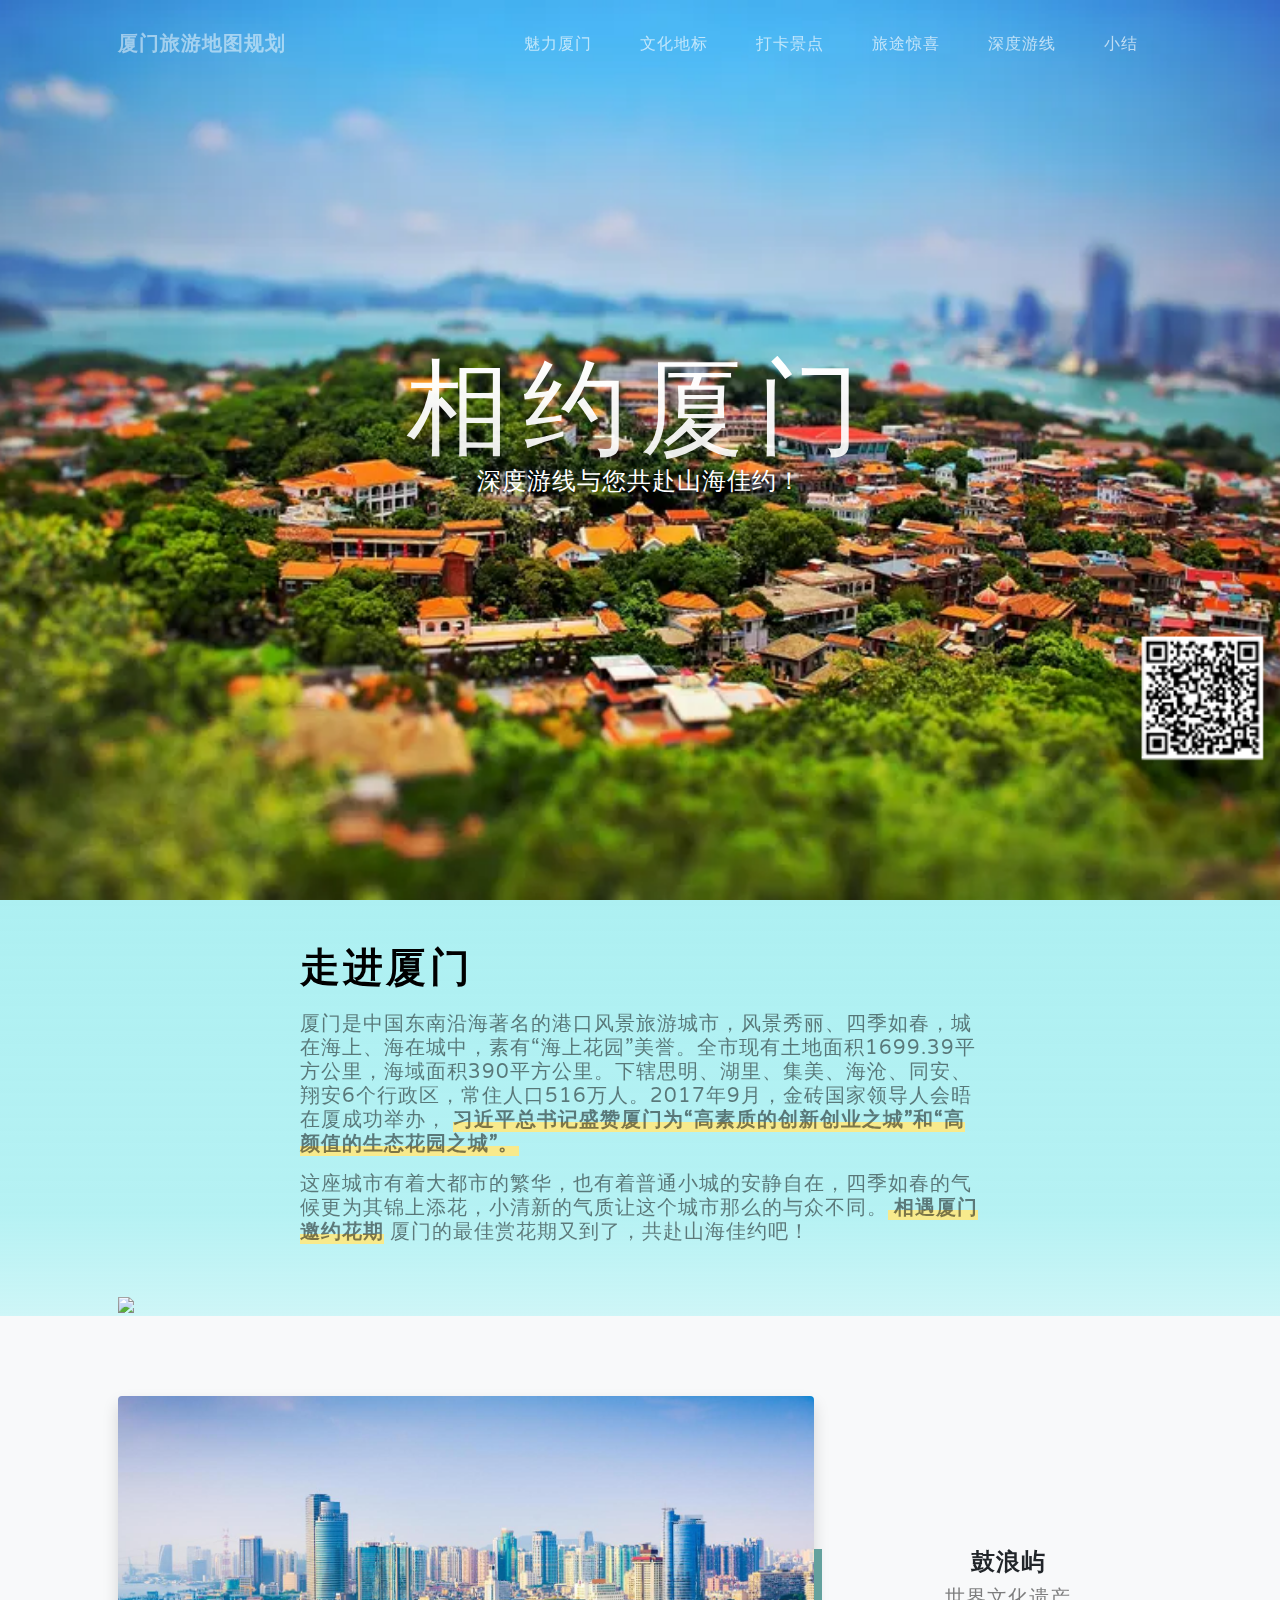
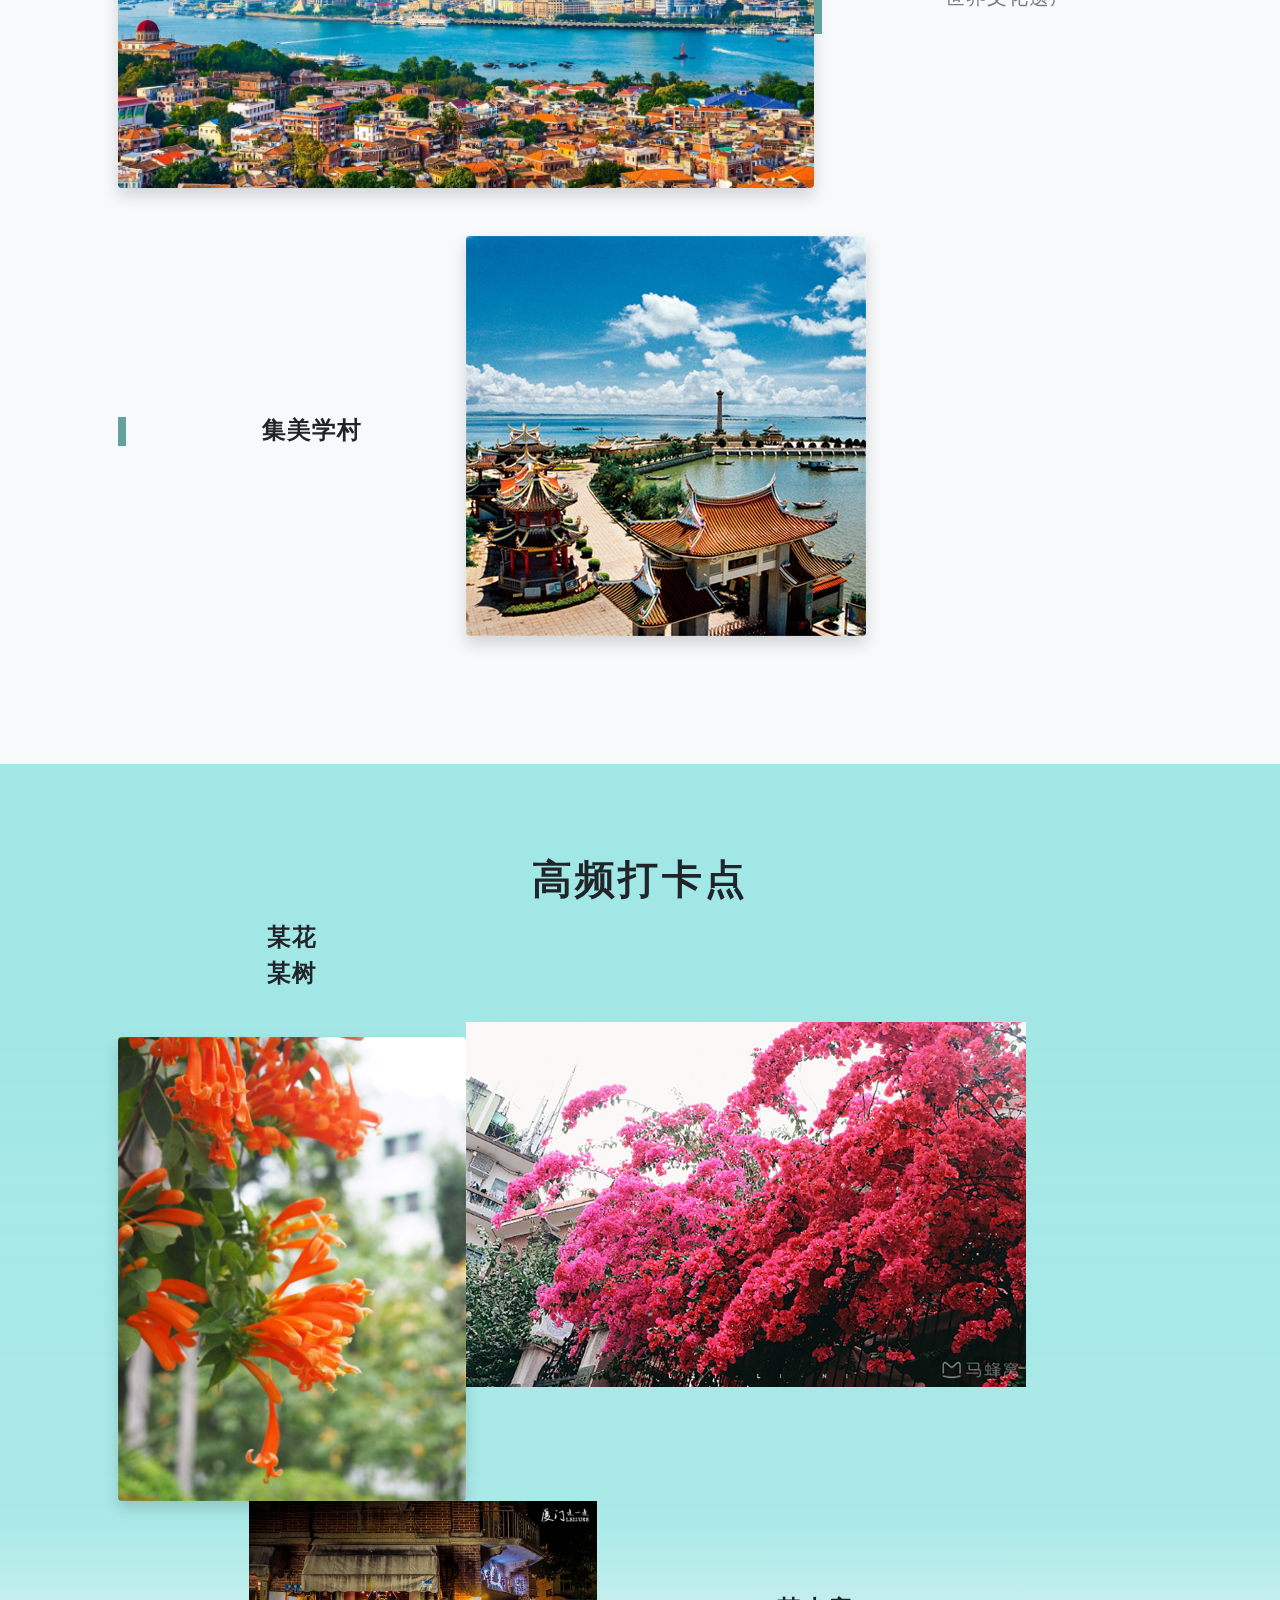
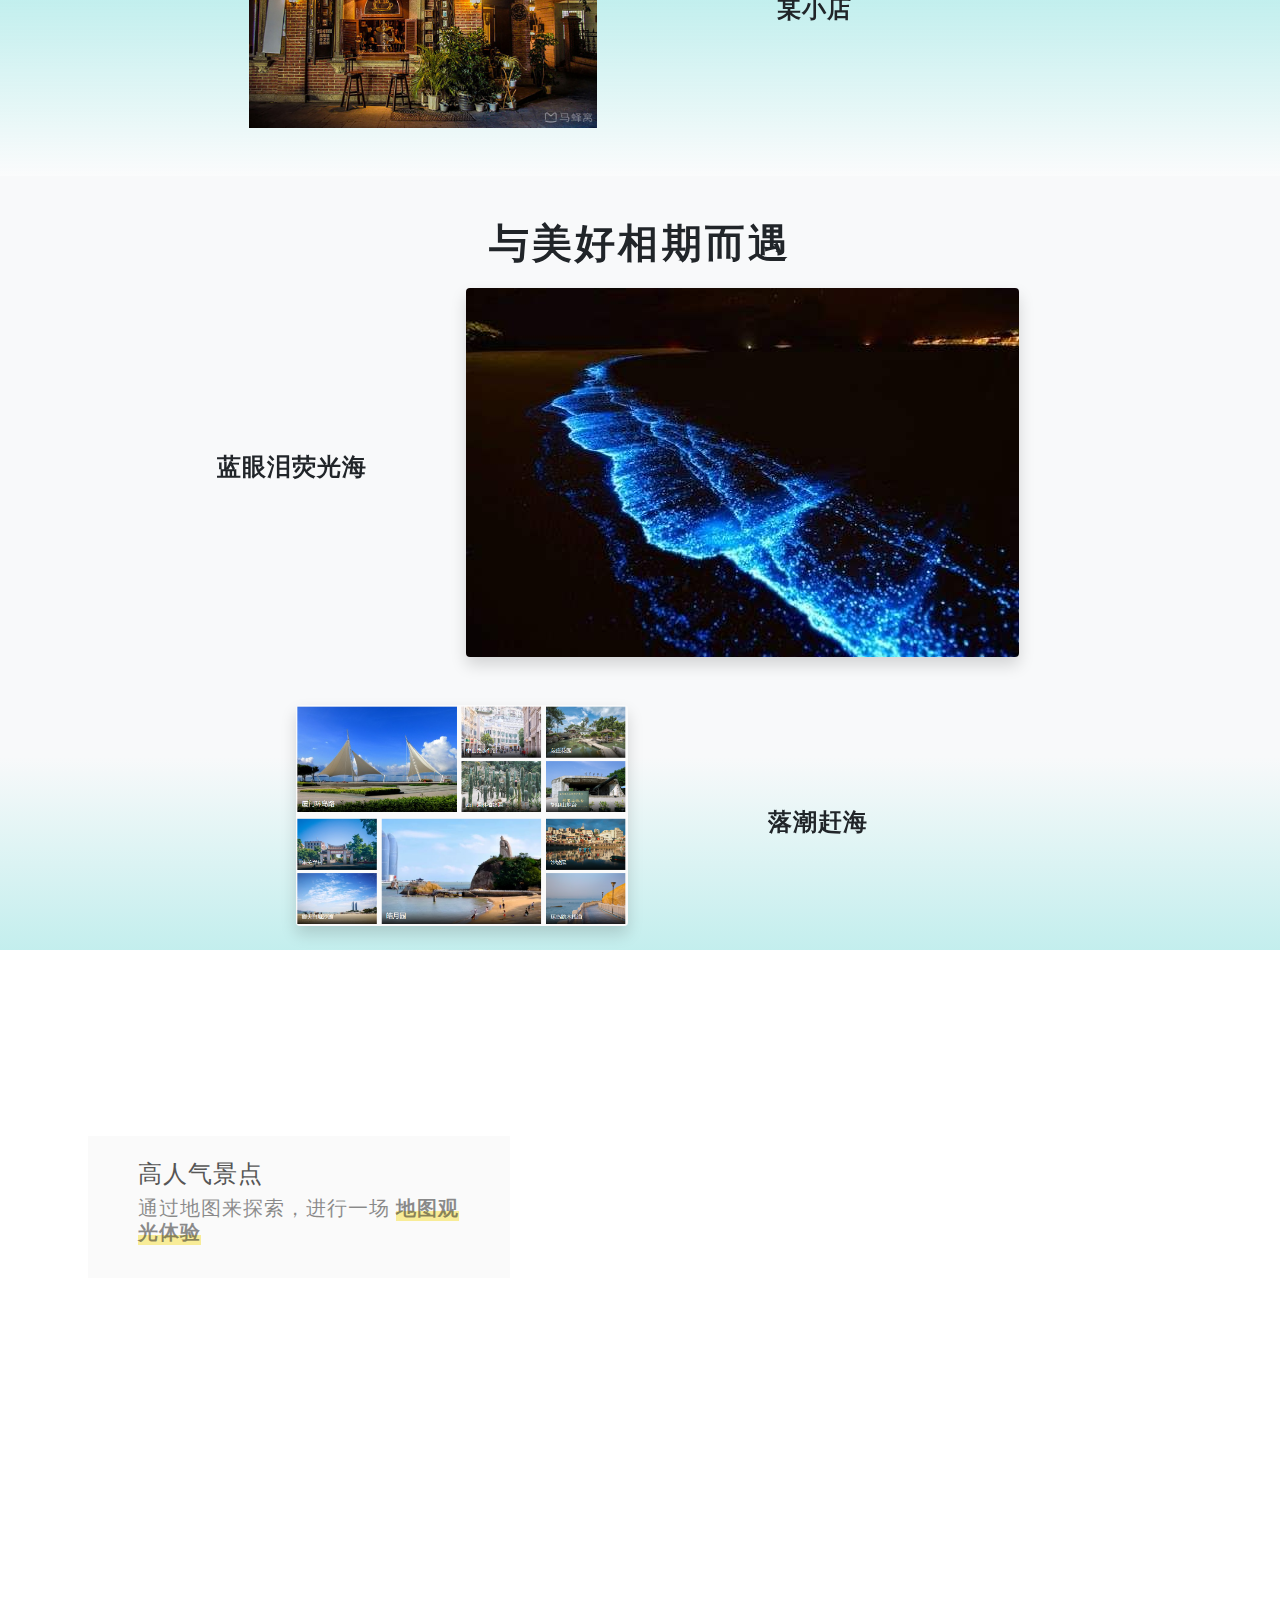
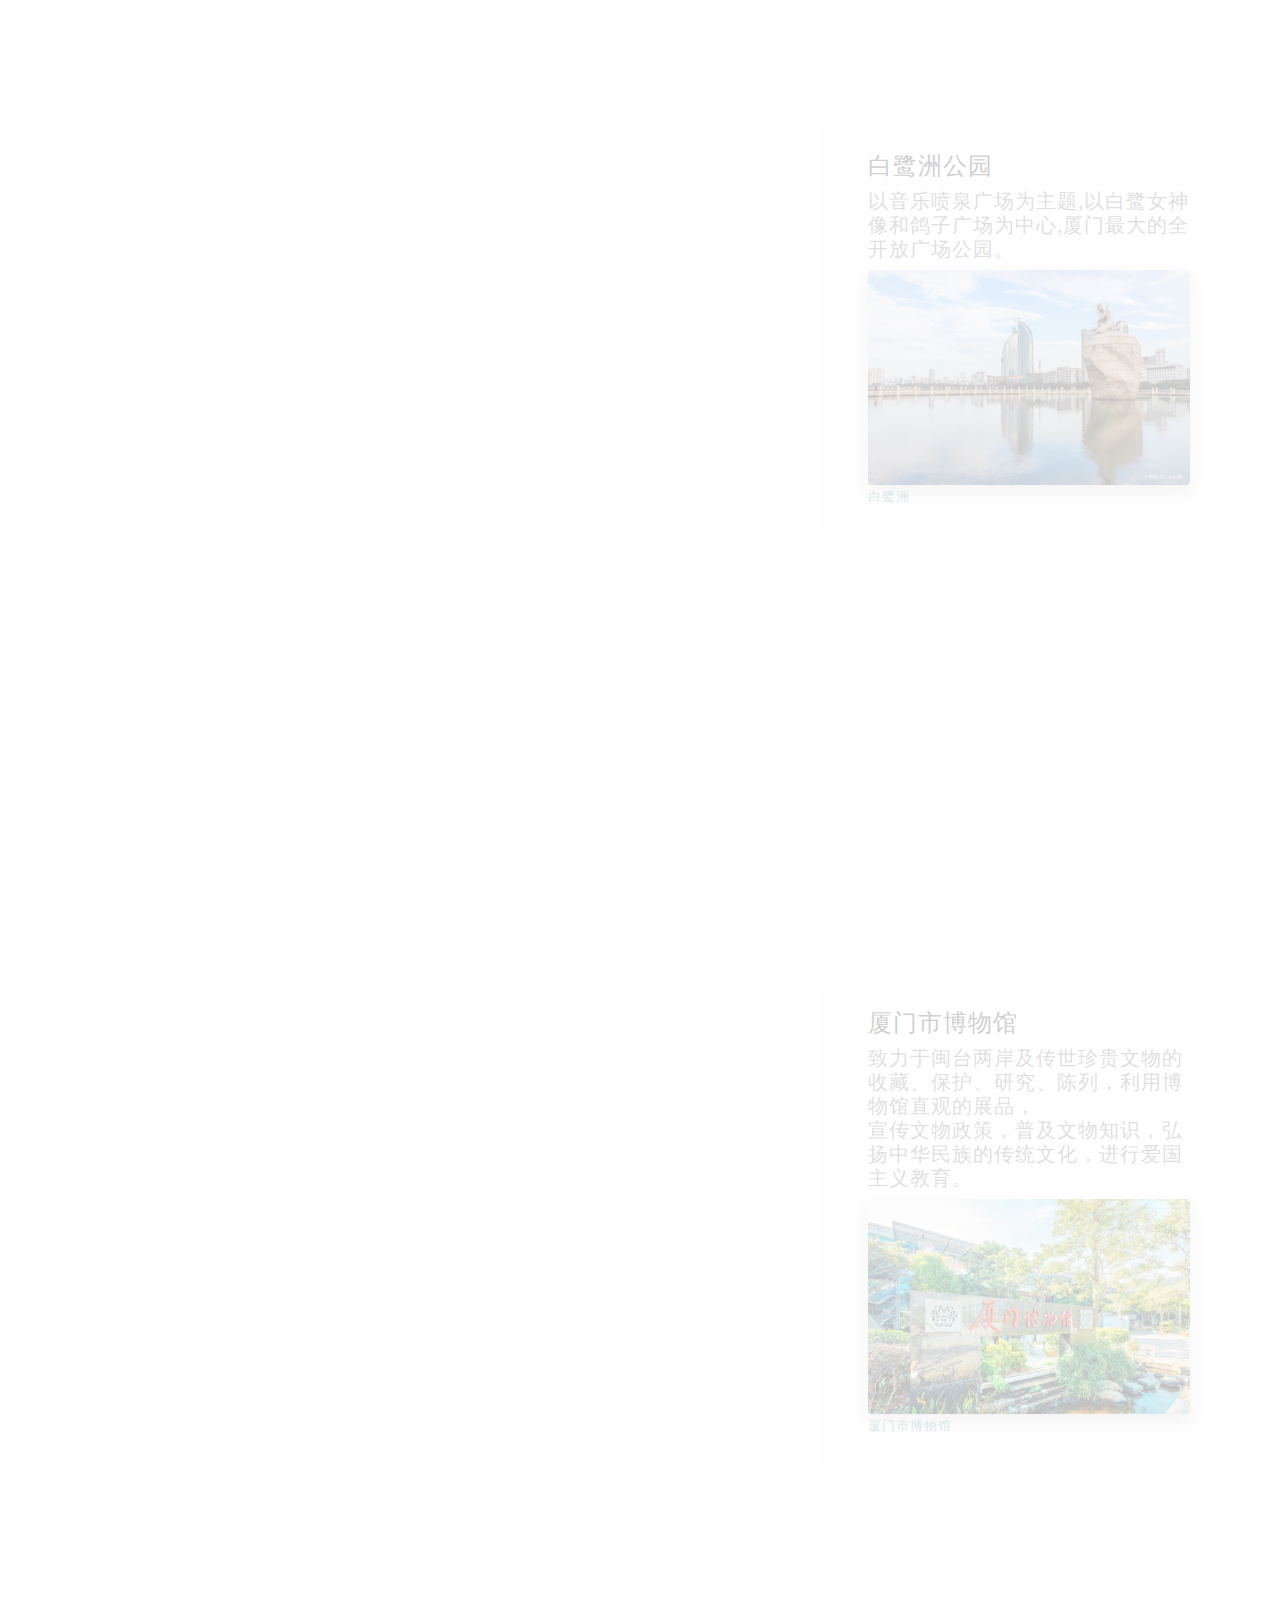
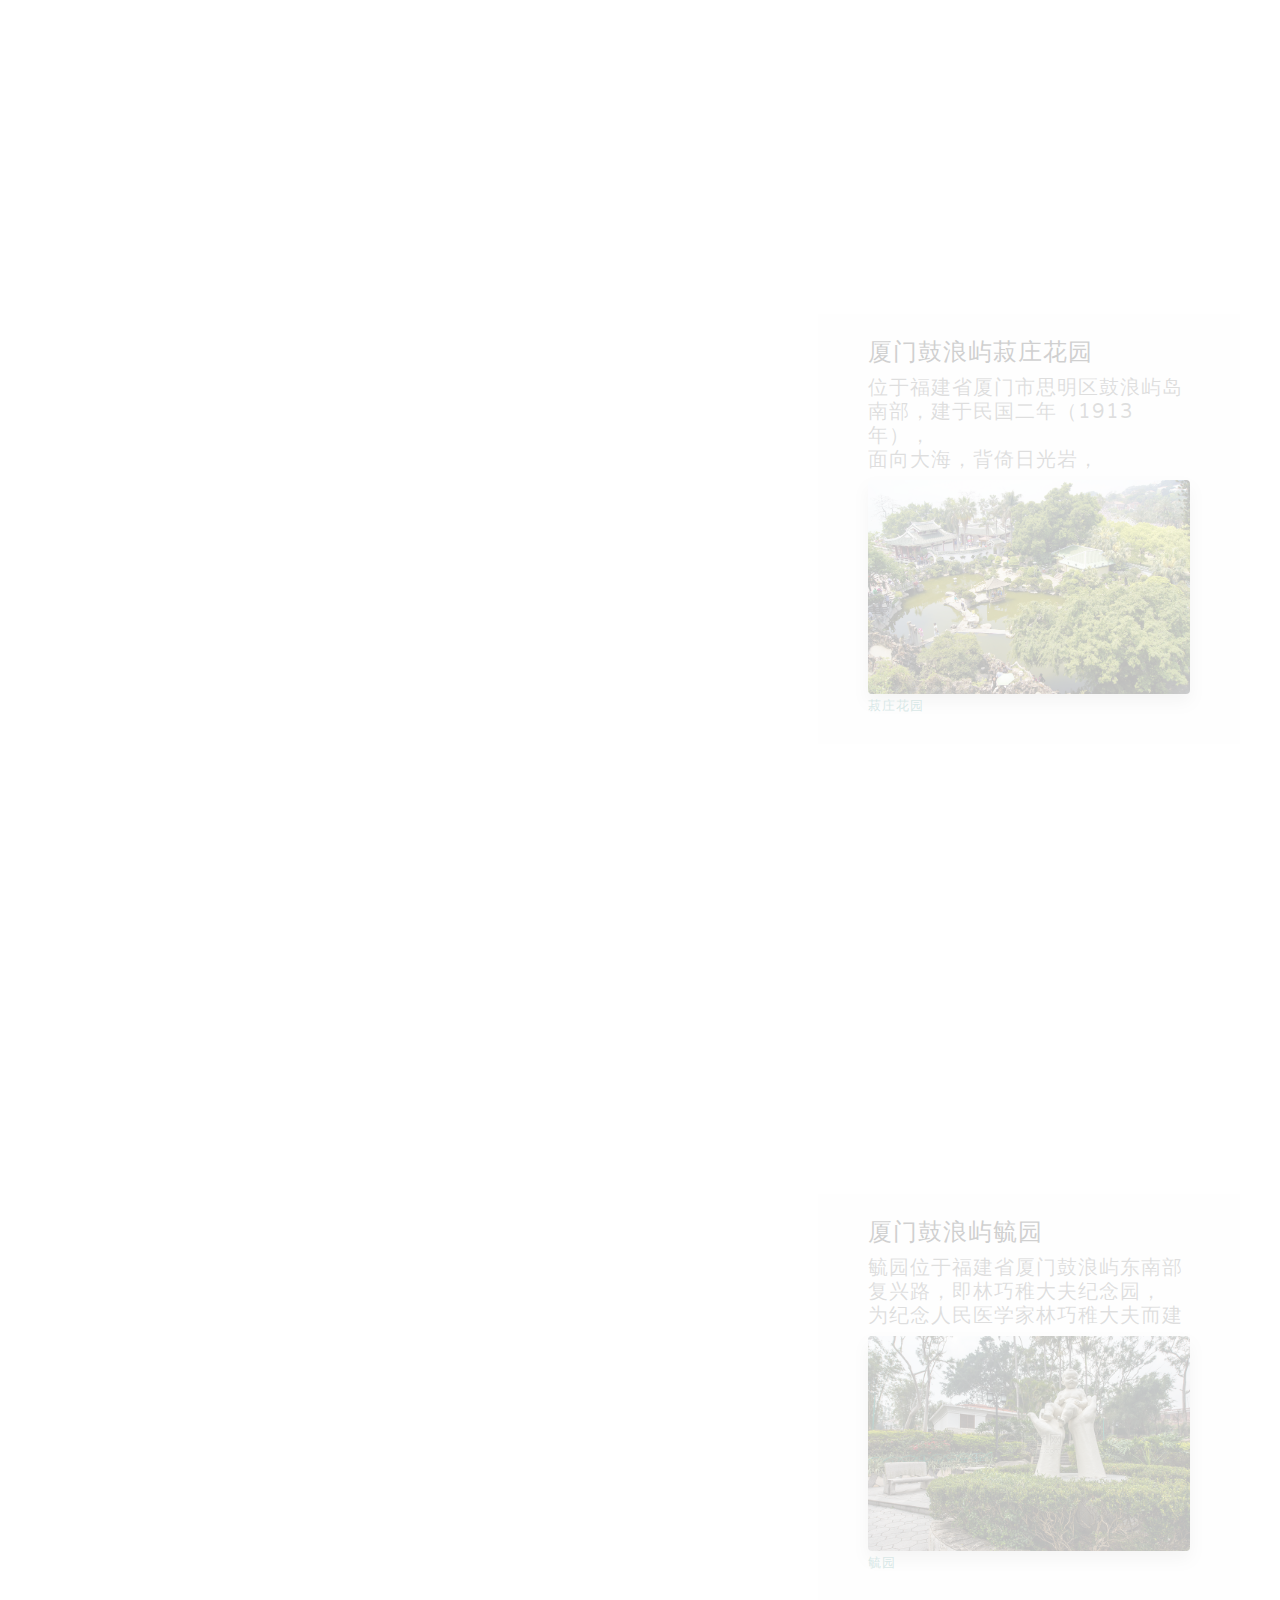
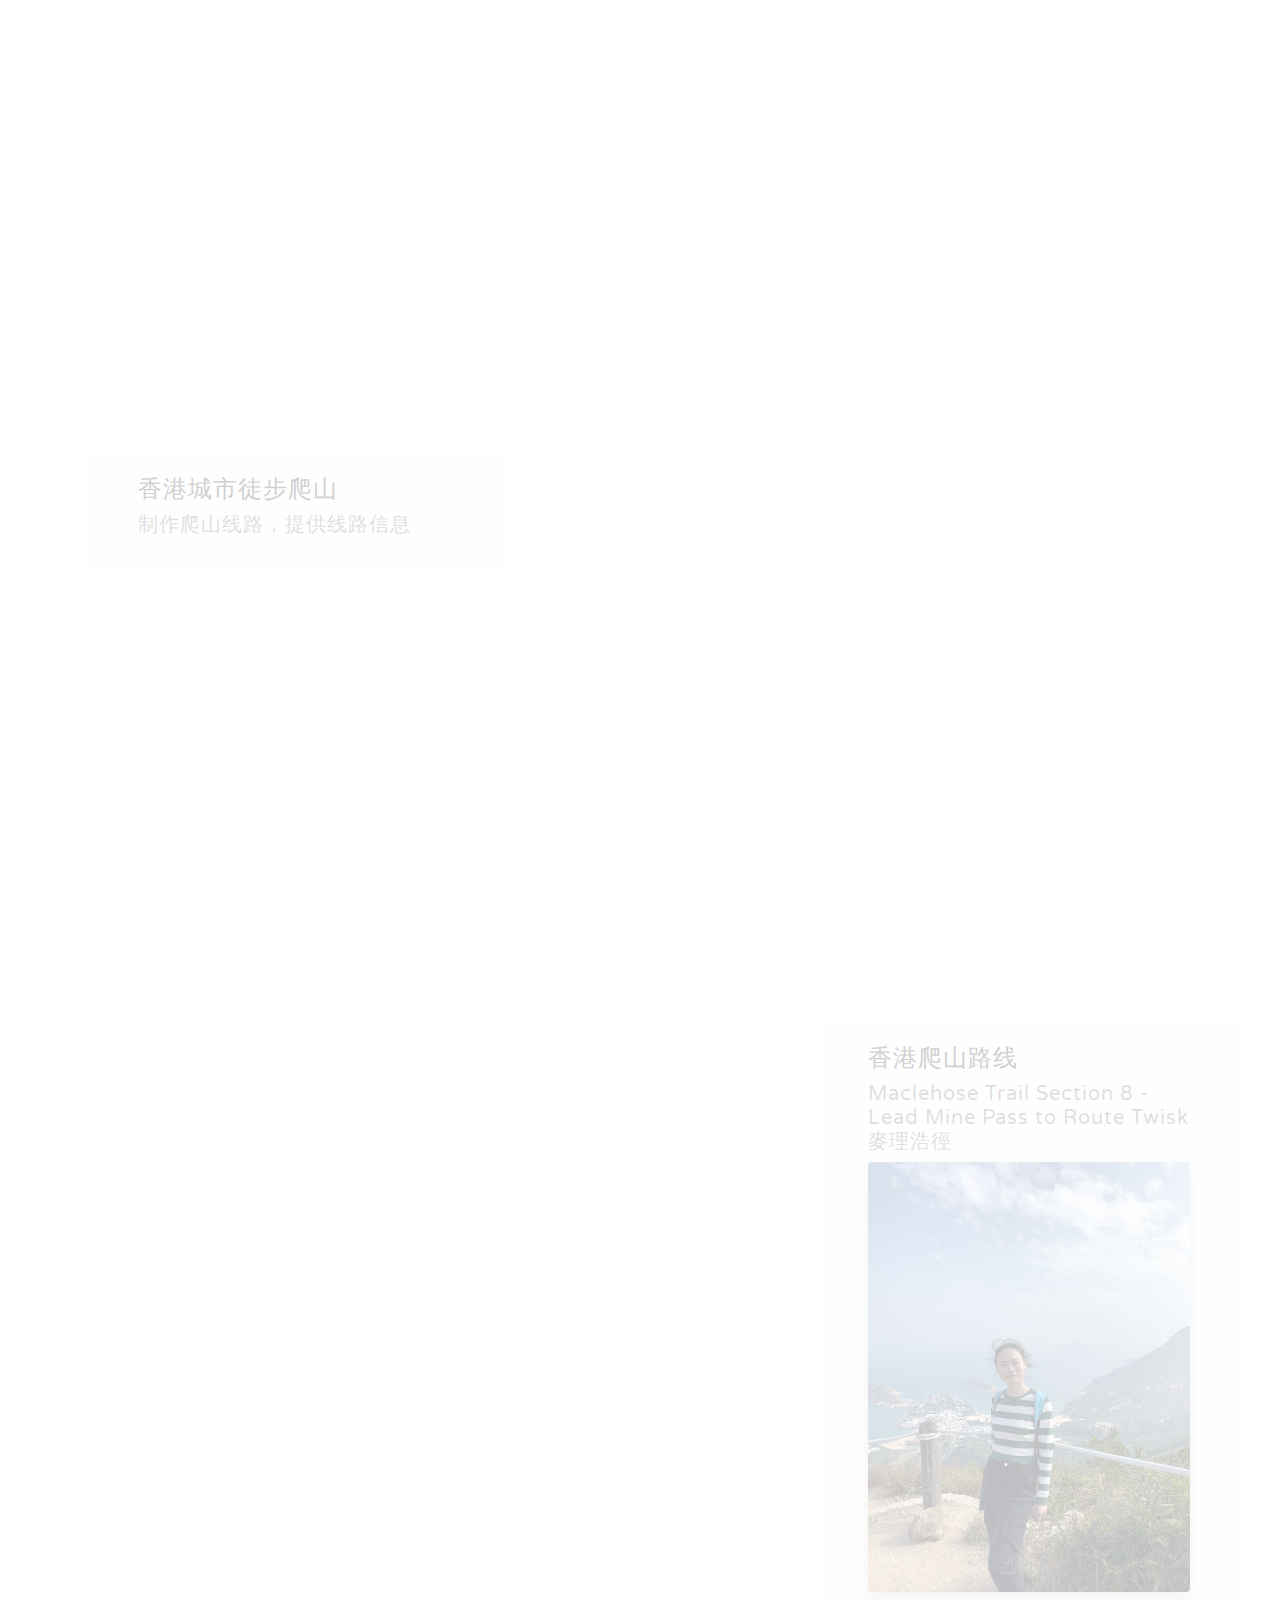
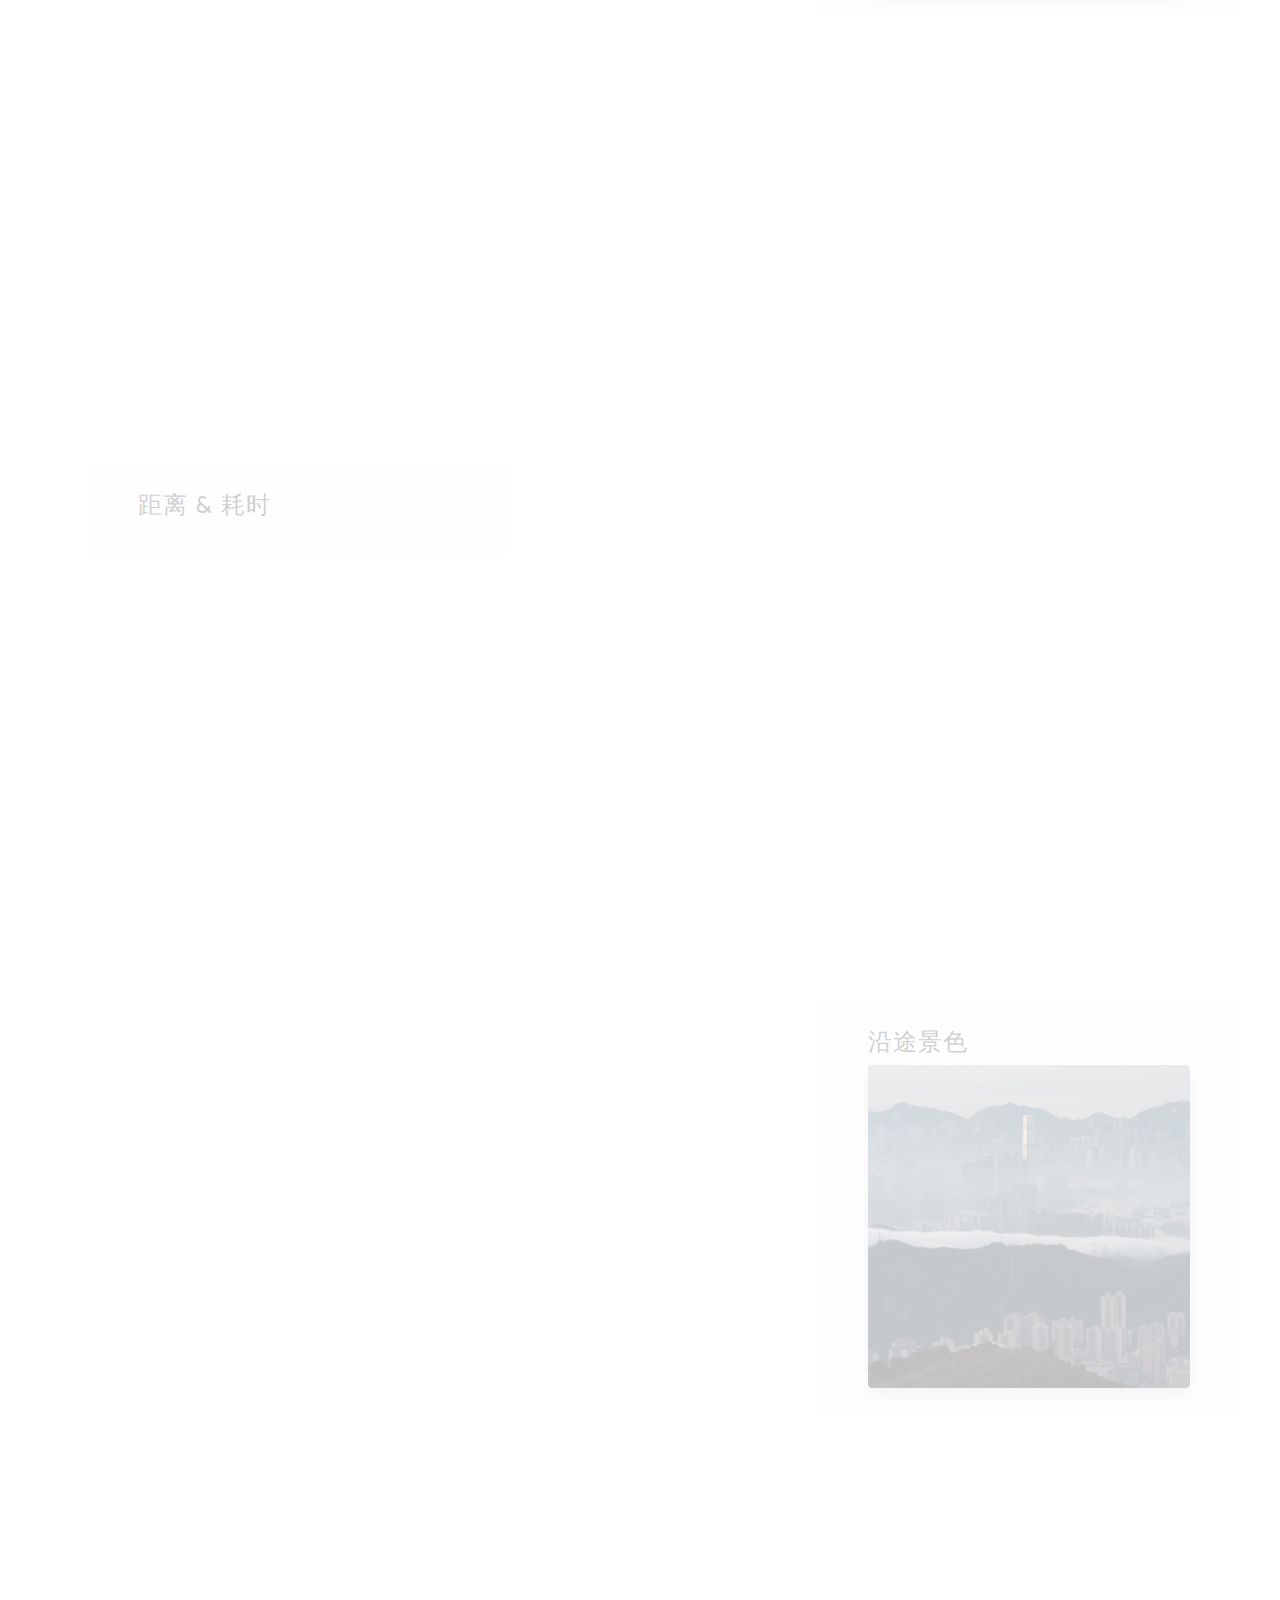
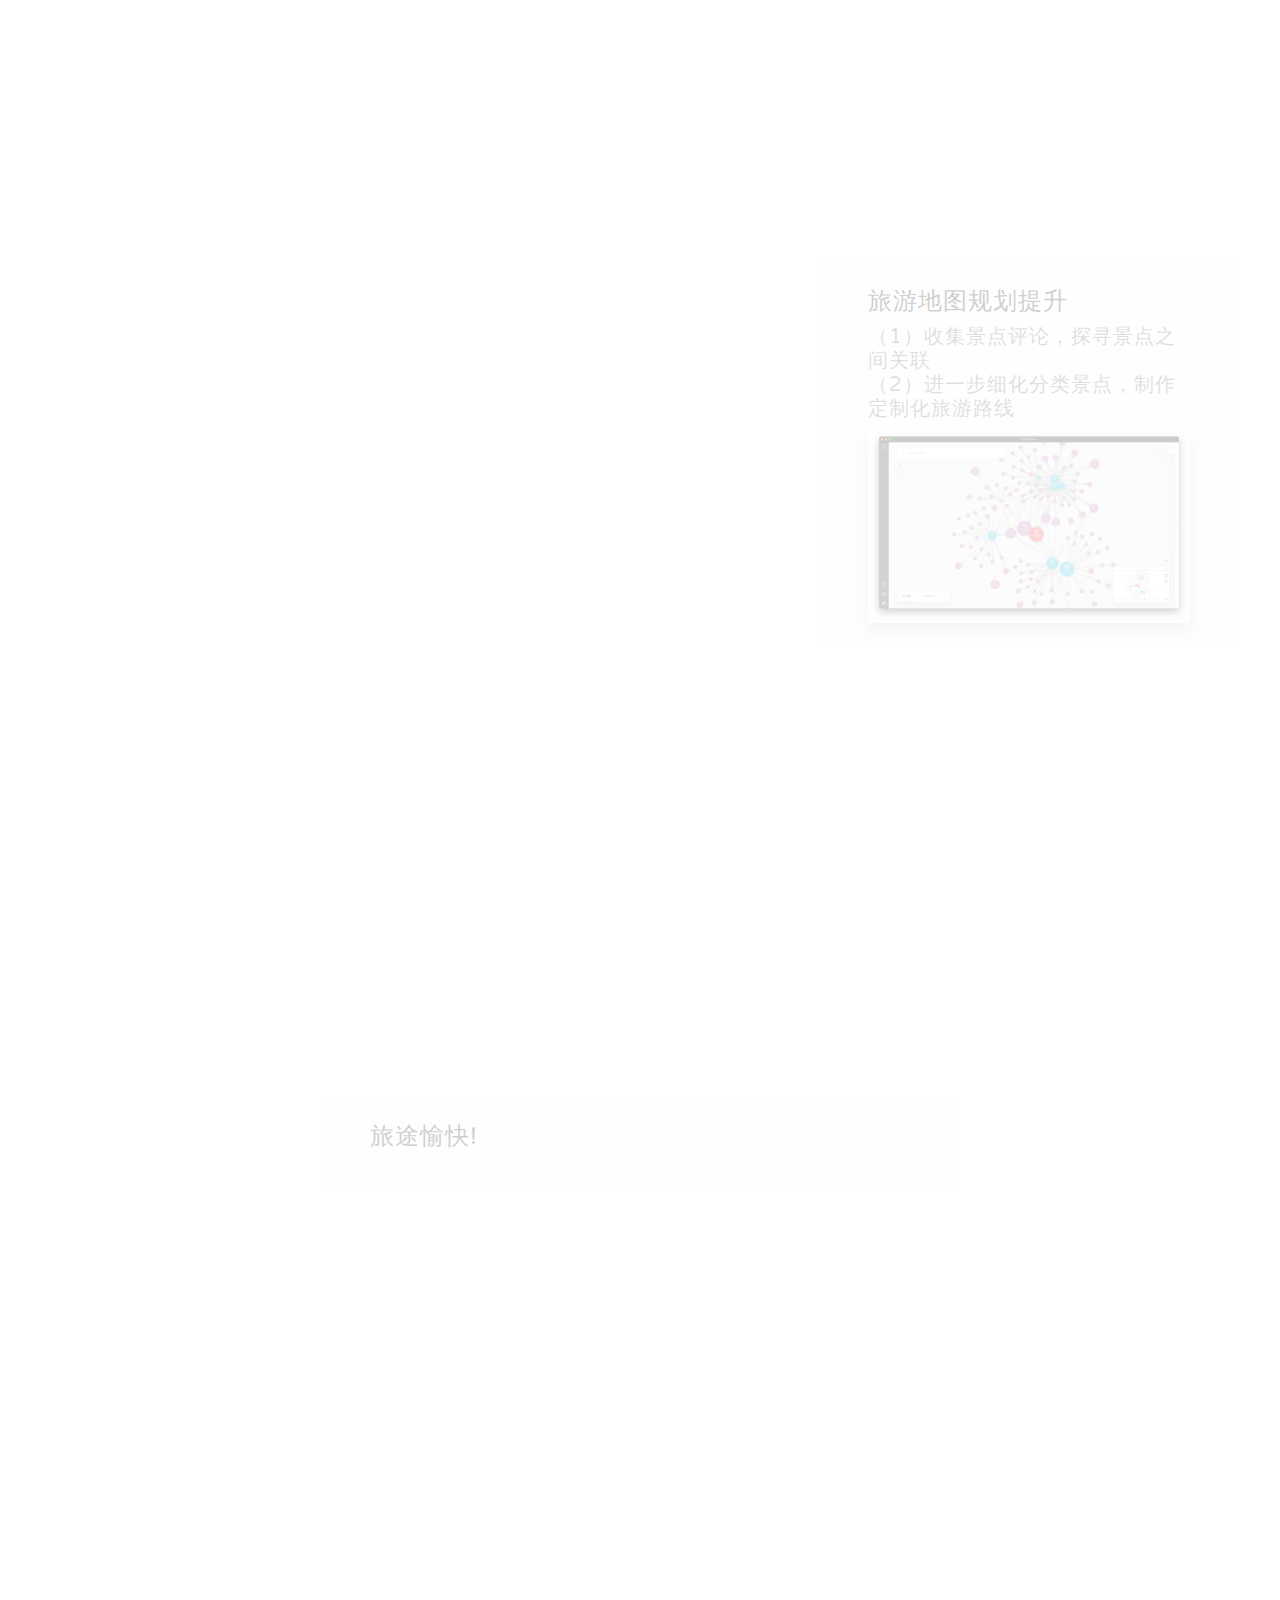
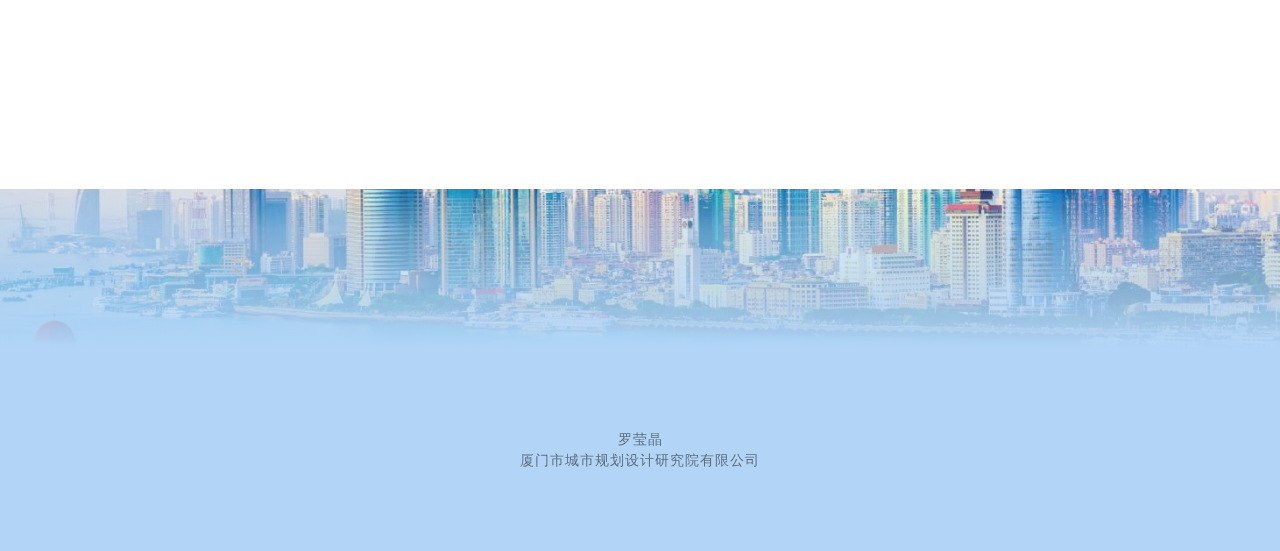
==== commit cc7a7095: "tryy1" ====
--- a/index.html
+++ b/index.html
@@ -3,7 +3,7 @@
 <head>
     <meta charset="utf-8" />
     <meta name="viewport" content="width=device-width, initial-scale=1, shrink-to-fit=no" />
-    <title>TrailAdvisor - Map App to Explore Your Best-suited Hiknig Trail with Spatial Analysis</title>
+    <title>厦门旅游地图规划 - 规划院打工人制作</title>
     <!-- Font Awesome icons (free version)-->
     <script src="https://use.fontawesome.com/releases/v6.1.0/js/all.js" crossorigin="anonymous"></script>
 
@@ -30,21 +30,21 @@
 <body id="page-top">
     <!-- Navigation-->
     <nav class="navbar navbar-expand-lg navbar-light fixed-top" id="mainNav">
-        <div class="container px-4 px-lg-5">
-            <a class="navbar-brand" href="#page-top">TrailAdvisor</a>
+        <div class="container px-41 px-lg-5">
+            <a class="navbar-brand" href="#page-top">厦门旅游地图规划</a>
             <button class="navbar-toggler navbar-toggler-right" type="button" data-bs-toggle="collapse" data-bs-target="#navbarResponsive" aria-controls="navbarResponsive" aria-expanded="false" aria-label="Toggle navigation">
                 Menu
                 <i class="fas fa-bars"></i>
             </button>
             <div class="collapse navbar-collapse" id="navbarResponsive">
                 <ul class="navbar-nav ms-auto">
-                    <li class="nav-item"><a class="nav-link" href="#problem">Intro</a></li>
-                    <li class="nav-item"><a class="nav-link" href="#data">Data</a></li>
-                    <li class="nav-item"><a class="nav-link" href="#why">Why?</a></li>
-                    <li class="nav-item"><a class="nav-link" href="#where">Where?</a></li>
-                    <li class="nav-item"><a class="nav-link" href="#more">Tour</a></li>
-                    <li class="nav-item"><a class="nav-link" href="#app">Map App</a></li>
-                    <li class="nav-item"><a href="#end" class="nav-link">Summary</a></li>
+                    <li class="nav-item"><a class="nav-link" href="#problem">魅力厦门</a></li>
+                    <li class="nav-item"><a class="nav-link" href="#data">文化地标</a></li>
+                    <li class="nav-item"><a class="nav-link" href="#why">打卡景点</a></li>
+                    <li class="nav-item"><a class="nav-link" href="#where">旅途惊喜</a></li>
+                    <li class="nav-item"><a class="nav-link" href="#more">深度游线</a></li>
+                    <!-- <li class="nav-item"><a class="nav-link" href="#app">旅游地图</a></li>-->
+                    <li class="nav-item"><a href="#end" class="nav-link">小结</a></li>
                 </ul>
             </div>
         </div>
@@ -55,8 +55,8 @@
         <div class="container px-4 px-lg-5 d-flex h-100 align-items-center justify-content-center">
             <div class="d-flex justify-content-center">
                 <div class="text-center">
-                    <h1 class="mx-auto my-0 text-uppercase">TrailAdvisor</h1>
-                    <h2 class="text-white mx-auto mt-2 mb-5">Map App to Explore Your Best-suited Hiknig Trail with Spatial Analysis</h2>
+                    <h1 class="mx-auto my-0 text-uppercase">相约厦门</h1>
+                    <h2 class="text-white mx-auto mt-2 mb-5">深度游线与您共赴山海佳约！</h2>
                 </div>
             </div>
         </div>
@@ -67,11 +67,10 @@
         <div class="container px-4 px-lg-5">
             <div class="row gx-4 gx-lg-5 justify-content-center">
                 <div class="col-lg-8">
-                    <h1 class="text-black mx-auto mb-4"><b>Introduction</b></h1>
+                    <h1 class="text-black mx-auto mb-4"><b>走进厦门</b></h1>
                     <!-- <h5 class="text-black-50 mx-auto mb-3">What is the most popular outdoor activity in Hong Kong now? I guess hiking would be one of the answers in your mind. [maybe just say without putting it in the page]</h5> -->
-                    <h5 class="text-black-50 mx-auto mb-3">Hiking is one of the recent popular outdoor activities in Hong Kong. According to a survey by HKU and TrailWatch in 2018, <span class="highlight">the popularity of hiking increased by more than 3.5 times</span> from 12.6% from 1981-
-1991 to 47.0% in 2018.</h5>
-                    <h5 class="text-black-50 mx-auto mb-5">To understand hiking activites in Hong Kong, the data from Instagram was first collected and studied using <span class="highlight">spatial analysis</span>. Integrating the analysis result with details of trail, <span class="highlight">TrailAdvisor</span> allows you to explore your best suited hiking trail!</h5>
+                    <h5 class="text-black-50 mx-auto mb-3"> 厦门是中国东南沿海著名的港口风景旅游城市，风景秀丽、四季如春，城在海上、海在城中，素有“海上花园”美誉。全市现有土地面积1699.39平方公里，海域面积390平方公里。下辖思明、湖里、集美、海沧、同安、翔安6个行政区，常住人口516万人。2017年9月，金砖国家领导人会晤在厦成功举办， <span class="highlight">习近平总书记盛赞厦门为“高素质的创新创业之城”和“高颜值的生态花园之城”。</span>  </h5>
+                    <h5 class="text-black-50 mx-auto mb-5">这座城市有着大都市的繁华，也有着普通小城的安静自在，四季如春的气候更为其锦上添花，小清新的气质让这个城市那么的与众不同。<span class="highlight"> </span>  <span class="highlight">相遇厦门  邀约花期</span> 厦门的最佳赏花期又到了，共赴山海佳约吧！</h5>
                 </div>
             </div>
             <img class="img-fluid" src="assets/img/laptop.png" />
@@ -87,9 +86,9 @@
                 </div>
                 <div class="col-xl-4 col-lg-5">
                     <div class="featured-text text-center text-lg-left">
-                        <h4><b>Data from Instagram</b></h4>
-                        <h5 class="text-black-50 mb-0">Posts with <span class="highlight">#hkhiking</span><br>collected by web scraping</h5>
-                        <h5 class="text-black-50 mb-0">7k Posts, 18k Likes<br>in Mar 2022</h5>
+                        <h4><b>鼓浪屿</b></h4>
+                        <h5 class="text-black-50 mb-0">世界文化遗产 <span class="highlight"> </span><br> </h5>
+                        <h5 class="text-black-50 mb-0"> <br> </h5>
                     </div>
                 </div>
             </div>
@@ -99,8 +98,8 @@
                 </div>
                 <div class="col-xl-4 col-lg-5 order-lg-first">
                     <div class="featured-text text-center text-lg-left">
-                        <h4><b>Trail and Other Data</b></h4>
-                        <h5 class="text-black-50 mb-0">Trail and other open data collected by <span class="highlight">DATA.GOV.HK</span></h5>
+                        <h4><b>集美学村</b></h4>
+                        <h5 class="text-black-50 mb-0">  <span class="highlight"> </span></h5>
                         <!-- <h5 class="text-black-50 mb-0">[Image to be updated]</h5> -->
                     </div>
                 </div>
@@ -113,43 +112,38 @@
         <div class="container mt-5 px-4 px-lg-5">
             <div class="row gx-4 gx-lg-5 justify-content-center">
                 <div class="col-lg-8">
-                    <h1 class="text-dark-50 text-center mx-auto mb-4"><b>Why people would like hiking?</b></h1>
+                    <h1 class="text-dark-50 text-center mx-auto mb-4"><b>高频打卡点</b></h1>
                 </div>
             </div>
             <div class="row gx-0 align-items-center">
                 <div class="col-xl-4 col-lg-5">
                     <div class="featured-text text-center text-lg-left">
-                        <h4><b>Social Network Analysis (SNA)</b></h4>
-                        <h5 class="text-black-50 mb-0">Construct a social network graph</h5>
-                        <h5 class="mb-5 text-black-50">Detect influential nodes by graph algorithm</h5>
-                        <img class="img-fluid rounded shadow" src="assets/img/schema.png" />
-                    </div>
-                </div>
-
-                <div class="col-xl-8 col-lg-7">
-                    <a href="#why2"><img class="img-fluid mb-3 mb-lg-3" src="assets/img/network.png" /></a>
+                        <h4><b>某花</b></h4>
+                        <h4><b>某树</b></h4>
+                        <h5 class="mb-5 text-black-50"> </h5>
+                        <img class="img-fluid rounded shadow" src="assets/img/001.jpg"  width="660"/>
+                    </div>
+                </div>
+
+                <div class="col-xl-8 col-lg-7">
+                    <a href="#why2"><img class="img-fluid mb-3 mb-lg-3" src="assets/img/002.jpeg"  width="560"/></a>
                 </div>
             </div>
 
             <!-- Project One Row-->
             <div id="why2" class="row gx-0 justify-content-center">
                 <div class="col-lg-4 mb-5 mb-lg-5">
-                    <img class="img-fluid" src="assets/img/portrait.png" />
+                    <img class="img-fluid" src="assets/img/003.jpeg" width="960" />
                 </div>
                 <div class="col-lg-5 mb-5 mb-lg-5">
                     <div class="text-center h-100 project">
                         <div class="d-flex h-100">
                             <div class="project-text w-100 my-auto text-center text-lg-left">
-                                <h4 class="text-dark"><b>Top Influential Hashtags</b></h4>
-                                <h5 class="mb-0 text-black-50"><span class='highlight'>Sports</span> - #hike, #hikingadventures</h5>
-                                <h5 class="mb-0 text-black-50"><span class="highlight">Leisure</span> - #discoverhongkong, #香港好去處</h5>
-                                <h5 class="mb-5 text-black-50"><span class="highlight">Environment</span> - #山野無痕 (Leave no trace), <br>#自己垃圾自己帶走 (Take Your Litter Home)</h5>
-                                <h4 class="text-dark"><b>Top Emojis</b></h4>
-                                <h5 class="mb-0"><span class="text-black-50 highlight">Location</span> - 📍 ⛰ 🇭🇰</h5>
-                                <h5 class="mb-0"><span class="text-black-50 highlight">Photo</span> - 📸 📷</h5>
-                                <h5 class="mb-0"><span class="text-black-50 highlight">Emotion</span> - 😂 🤣 ❤ 💕</h5>
-                                <h5 class="mb-5"><span class="text-black-50 highlight">Weather</span> - ☀️</h5>
-                                <h5 class="mb-5"><span class="text-black-50">The citizens pursue healthy lifestyle by hiking and exploring different sceneries </span>⛰<span class="text-black-50"> in Hong Kong with happiness under nice weather </span>☀️<span class="text-black-50">.</span></h5>
+                                <h4 class="text-dark"><b>某小店</b></h4>
+                                <h5 class="mb-0 text-black-50"><span class='highlight'> </span> </h5>
+                                <h5 class="mb-0 text-black-50"><span class="highlight"> </span> </h5>
+                                
+                                                                
                             </div>
                         </div>
                     </div>
@@ -162,17 +156,17 @@
         <div class="container px-4 px-lg-5">
             <div class="row gx-4 gx-lg-5 justify-content-center">
                 <div class="col-lg-8">
-                    <h1 class="text-dark-50 text-center mx-auto mb-4"><b>Where would people go?</b></h1>
+                    <h1 class="text-dark-50 text-center mx-auto mb-4"><b>与美好相期而遇</b></h1>
                 </div>
             </div>
 
             <div class="row gx-0 mb-4 mb-lg-5 align-items-center">
                 <div class="col-xl-4 col-lg-5">
                     <div class="featured-text text-center text-lg-left">
-                        <h4 class="text-dark"><b>Raw Data Collected from Instagram</b></h4>
+                        <h4 class="text-dark"><b>蓝眼泪荧光海</b></h4>
                         <!-- <h5 class="text-black-50 mb-0">1. Spatial filtering</h5> -->
                         <!-- <h5 class="text-black-50 mb-0">2. Spatial clustering</h5> -->
-                        <h5 class="text-black-50 mb-2">All over the world</h5>
+                        <h5 class="text-black-50 mb-2"> </h5>
                     </div>
                 </div>
                 <div class="col-xl-8 col-lg-7">
@@ -183,37 +177,16 @@
             <div class="row mb-4 mb-lg-5 align-items-center justify-content-center">
                 <div class="col-xl-4 col-lg-4">
                     <div class="featured-text text-center">
-                        <h4 class="text-dark"><b>1. Spatial filtering</b></h4>
-                        <h5 class="text-black-50 mb-2">Consider the locations within country park and along hiking trails</h5>
+                        <h4 class="text-dark"><b>落潮赶海</b></h4>
+                        <h5 class="text-black-50 mb-2"> </h5>
                     </div>
                 </div>
                 <div class="col-xl-4 col-lg-4 order-lg-first">
                     <img class="img-fluid rounded shadow mb-5 mb-lg-4" src="assets/img/data_1.png" />
                 </div>
             </div>
-            <div class="row mb-4 mb-lg-5 align-items-center justify-content-center">
-                <div class="col-xl-4 col-lg-4 order-lg-end">
-                    <div class="featured-text text-center">
-                        <h4 class="text-dark"><b>2. Spatial clustering</b></h4>
-                        <h5 class="text-black-50 mb-2">Aggregate the locations nearby, <br>i.e. within 10m</h5>
-                    </div>
-                </div>
-                <div class="col-xl-4 col-lg-4">
-                    <img class="img-fluid rounded shadow mb-5 mb-lg-4" src="assets/img/data_2.png" />
-                </div>
-
-            </div>
-            <div class="row mb-4 mb-lg-5 align-items-center justify-content-center">
-                <div class="col-xl-4 col-lg-4">
-                    <div class="featured-text text-center">
-                        <h4 class="text-dark"><b>3. Ranking by social reactions</b></h4>
-                        <h5 class="text-black-50 mb-2">Rank the locations based on total comments and likes</h5>
-                    </div>
-                </div>
-                <div class="col-xl-4 col-lg-4 order-lg-first">
-                    <img class="img-fluid rounded shadow mb-5 mb-lg-4" src="assets/img/data_3.png" />
-                </div>
-            </div>
+           
+           
         </div>
     </section>
 
@@ -231,7 +204,7 @@
     </section>
 
     <!-- TrailAdvisor -->
-    <section class="data-section bg-light" id="app">
+    <!-- <section class="data-section bg-light" id="app">
         <div class="container px-4 px-lg-5">
             <div class="row gx-4 gx-lg-5 justify-content-center">
                 <div class="col-lg-8 text-center mb-5">
@@ -244,7 +217,7 @@
                 <iframe src="https://experience.arcgis.com/experience/b8ef6330d69c41f0a6c2d4864f6efcfa/page/Home/" frameborder="0" height=750px></iframe>
             </div>
         </div>
-    </section>
+    </section> -->
 
     <!-- Contact-->
     <section id="end" class="contact-section bg-black">
@@ -273,9 +246,9 @@
     <footer class="footer small text-center text-black-50">
         <div class="container px-4 px-lg-5">
             <!-- <p class="mb-0">Thanks for listening!</p> -->
-            <p class="mb-0">Presented by Andy Chung and Gladys Lai</p>
-            <p class="mb-0">for CUSUP X Geospatial Lab Webinar</p>
-            <!-- <a href="https://youtu.be/16cZ7-lRaxU"><i class="fa-brands fa-youtube fa-xl" style="color: #64a19d"></i></a> <a href="https://github.com/gladysgit"><i class="fa-brands fa-github fa-xl" style="color: #64a19d"></i></a> -->
+            <p class="mb-0">罗莹晶</p>
+            <p class="mb-0">厦门市城市规划设计研究院有限公司</p>
+            <!-- <a href="https://youtu.be/16cZ7-lRaxU"><i class="fa-brands fa-youtube fa-xl" style="color: #0073e5"></i></a> <a href="https://github.com/gladysgit"><i class="fa-brands fa-github fa-xl" style="color: #0073e5"></i></a> -->
         </div>
     </footer>
 
